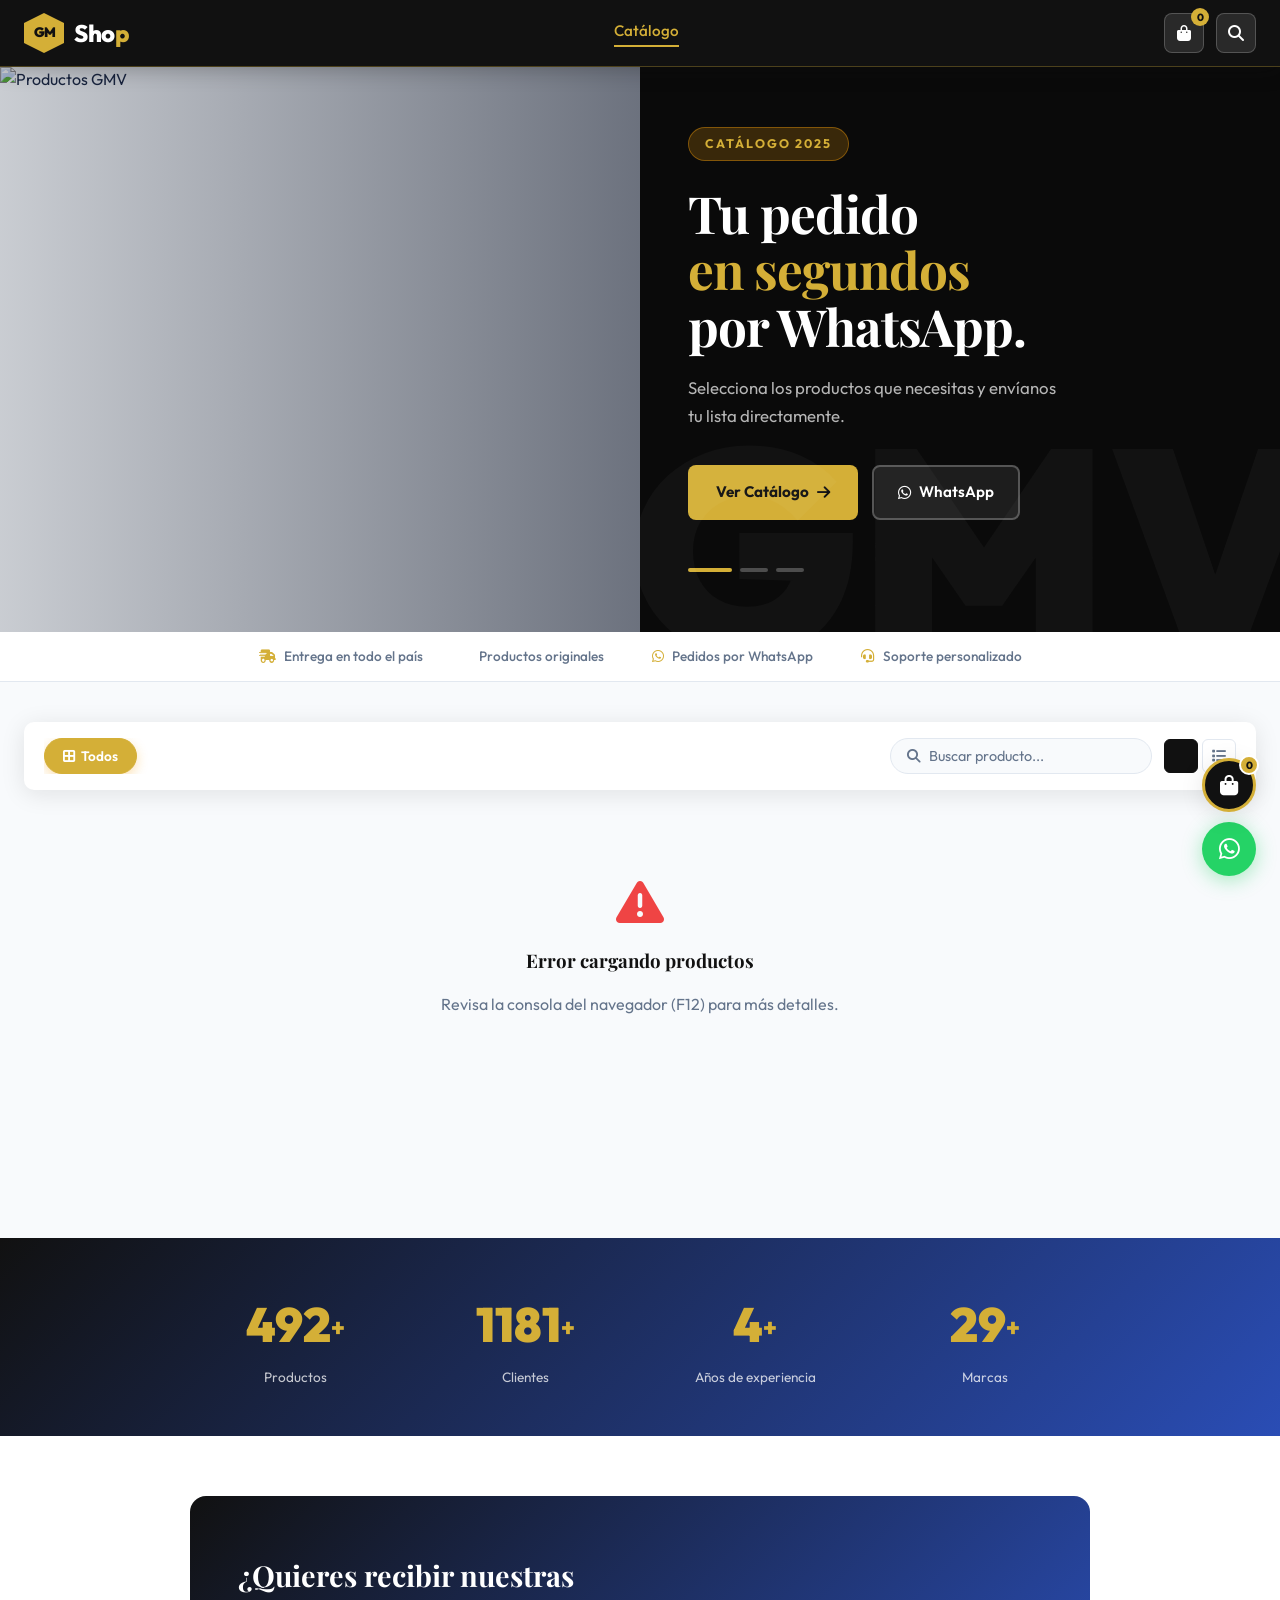
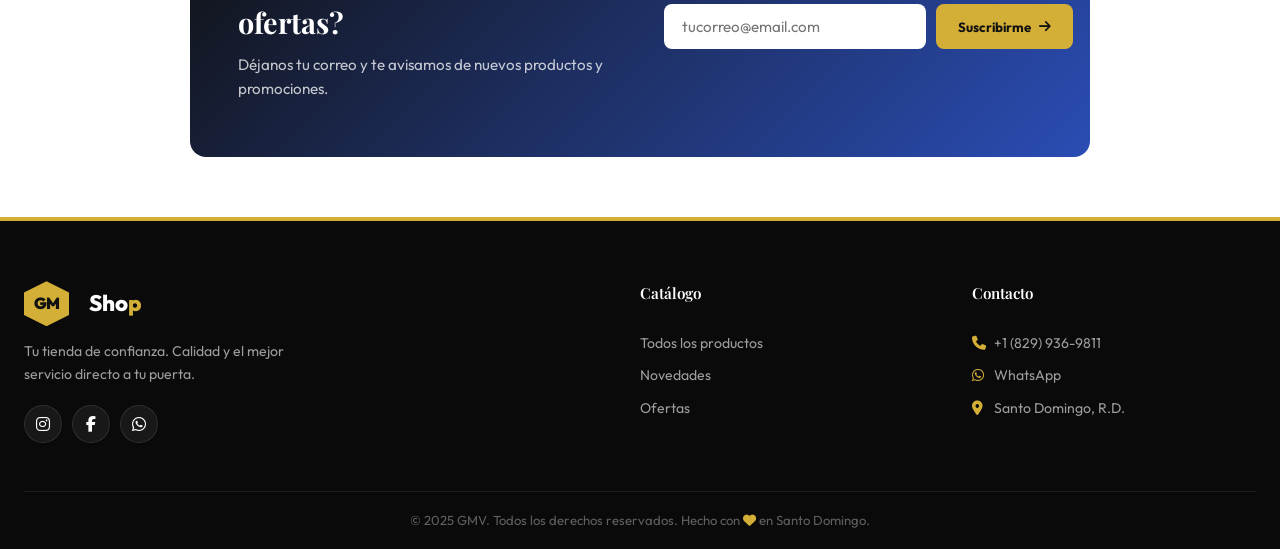
==== index.html @ bc920c6a "Actualizacion de marca en el footer (Shop) y sincronizacion" ====
<!DOCTYPE html>
<html lang="es">

<head>
  <meta charset="UTF-8">
  <meta name="viewport" content="width=device-width, initial-scale=1.0">
  <title>GMV — Catálogo de Productos</title>
  <meta name="description" content="Catálogo GMV. Selecciona tus productos y pide fácil por WhatsApp.">
  <meta name="theme-color" content="#D4AF37">
  <link rel="icon" type="image/png" href="assets/icons/favicon.png">
  <link rel="apple-touch-icon" href="assets/icons/icon-192.png">
  <link rel="manifest" href="site.webmanifest">
  <link rel="preconnect" href="https://fonts.googleapis.com">
  <link rel="preconnect" href="https://fonts.gstatic.com" crossorigin>
  <link
    href="https://fonts.googleapis.com/css2?family=Outfit:wght@300;400;500;600;700&family=Playfair+Display:ital,wght@0,400;0,500;0,600;0,700;1,400;1,500;1,600;1,700&display=swap"
    rel="stylesheet">
  <link rel="stylesheet" href="https://cdnjs.cloudflare.com/ajax/libs/font-awesome/6.5.0/css/all.min.css">
  <link rel="stylesheet" href="assets/css/style.css">
  <link rel="stylesheet" href="assets/css/gmv-theme.css">
  <link rel="stylesheet" href="assets/css/layout.css">
</head>

<body>

  <!-- HEADER -->
  <header class="site-header" id="header">
    <div class="hdr-inner">
      <a href="index.html" class="hdr-logo">
        <div class="hex-icon">GM</div>
        <span class="hdr-brand">Sho<em>p</em></span>
      </a>
      <nav class="hdr-nav" id="nav-menu">
        <a href="#catalogo" class="active">Catálogo</a>
      </nav>
      <div class="hdr-actions">
        <button class="hdr-cart" id="cart-btn" aria-label="Ver carrito">
          <i class="fa-solid fa-bag-shopping"></i>
          <span id="cart-count">0</span>
        </button>
        <button class="hdr-search-btn" aria-label="Buscar">
          <i class="fa-solid fa-magnifying-glass"></i>
        </button>
        <button class="hdr-toggle" id="mobile-toggle" aria-label="Menú">
          <i class="fa-solid fa-bars"></i>
        </button>
      </div>
    </div>
  </header>

  <!-- HERO SPLIT -->
  <section class="hero-split" id="inicio">
    <div class="hero-img-side">
      <img src="https://images.unsplash.com/photo-1598440947619-2c35fc9aa908?w=900&auto=format&fit=crop&q=80"
        alt="Productos GMV" loading="eager">
      <div class="hero-img-overlay"></div>
    </div>
    <div class="hero-text-side">
      <span class="hero-eyebrow">Catálogo 2025</span>
      <h1 class="hero-heading">Tu pedido<br><span>en segundos</span><br>por WhatsApp.</h1>
      <p class="hero-sub">Selecciona los productos que necesitas y envíanos tu lista directamente.</p>
      <div class="hero-btns">
        <a href="#catalogo" class="btn-hero-primary">Ver Catálogo <i class="fa-solid fa-arrow-right"></i></a>
        <a href="https://wa.me/18299369811" class="btn-hero-ghost" target="_blank" rel="noopener">
          <i class="fa-brands fa-whatsapp"></i> WhatsApp
        </a>
      </div>
      <div class="hero-dots">
        <span class="dot active"></span>
        <span class="dot"></span>
        <span class="dot"></span>
      </div>
    </div>
  </section>

  <!-- TOP BAR INFO -->
  <div class="info-strip">
    <span><i class="fa-solid fa-truck-fast"></i> Entrega en todo el país</span>
    <span><i class="fa-solid fa-shield-check"></i> Productos originales</span>
    <span><i class="fa-brands fa-whatsapp"></i> Pedidos por WhatsApp</span>
    <span><i class="fa-solid fa-headset"></i> Soporte personalizado</span>
  </div>

  <!-- CATALOG SECTION -->
  <section class="catalog-section" id="catalogo">
    <div class="catalog-inner">

      <!-- Filter Bar -->
      <div class="filter-bar">
        <div class="filter-left">
          <div class="filter-group" id="categories-container">
            <button class="ftab active" data-filter="all">
              <i class="fa-solid fa-border-all"></i> Todos
            </button>
          </div>
        </div>
        <div class="filter-right">
          <div class="search-pill">
            <i class="fa-solid fa-magnifying-glass"></i>
            <input type="text" id="search-input" placeholder="Buscar producto..." autocomplete="off">
          </div>
          <div class="view-toggles">
            <button class="vtog active" id="view-grid" title="Vista grid" aria-label="Vista cuadrícula">
              <i class="fa-solid fa-grid-2"></i>
            </button>
            <button class="vtog" id="view-list" title="Vista lista" aria-label="Vista lista">
              <i class="fa-solid fa-list"></i>
            </button>
          </div>
        </div>
      </div>

      <!-- Products Grid -->
      <div class="products-grid" id="products-grid">
        <div class="grid-loading">
          <i class="fa-solid fa-spinner fa-spin"></i>
          <span>Cargando productos...</span>
        </div>
      </div>

    </div>
  </section>

  <!-- STATS -->
  <section class="stats-band" id="nosotros">
    <div class="stats-inner">
      <div class="stat-item">
        <span class="counter" data-target="500">0</span><sup>+</sup>
        <p>Productos</p>
      </div>
      <div class="stat-item">
        <span class="counter" data-target="1200">0</span><sup>+</sup>
        <p>Clientes</p>
      </div>
      <div class="stat-item">
        <span class="counter" data-target="5">0</span><sup>+</sup>
        <p>Años de experiencia</p>
      </div>
      <div class="stat-item">
        <span class="counter" data-target="30">0</span><sup>+</sup>
        <p>Marcas</p>
      </div>
    </div>
  </section>

  <!-- NEWSLETTER -->
  <section class="nl-section" id="contacto">
    <div class="nl-inner">
      <div class="nl-text">
        <h2>¿Quieres recibir nuestras ofertas?</h2>
        <p>Déjanos tu correo y te avisamos de nuevos productos y promociones.</p>
      </div>
      <form class="nl-form">
        <input type="email" placeholder="tucorreo@email.com" required>
        <button type="submit">Suscribirme <i class="fa-solid fa-arrow-right"></i></button>
      </form>
    </div>
  </section>

  <!-- FOOTER -->
  <footer class="site-footer">
    <div class="ftr-inner">
      <div class="ftr-brand">
        <div class="ftr-logo">
          <div class="hex-icon" style="width: 45px; height: 45px; font-size: 1rem;">GM</div>
          <span style="margin-left: 10px;">Sho<em>p</em></span>
        </div>
        <p>Tu tienda de confianza. Calidad y el mejor servicio directo a tu puerta.</p>
        <div class="ftr-social">
          <a href="#" aria-label="Instagram"><i class="fa-brands fa-instagram"></i></a>
          <a href="#" aria-label="Facebook"><i class="fa-brands fa-facebook-f"></i></a>
          <a href="https://wa.me/18299369811" aria-label="WhatsApp"><i class="fa-brands fa-whatsapp"></i></a>
        </div>
      </div>
      <div class="ftr-links">
        <h4>Catálogo</h4>
        <a href="#catalogo">Todos los productos</a>
        <a href="#catalogo">Novedades</a>
        <a href="#catalogo">Ofertas</a>
      </div>
      <div class="ftr-links">
        <h4>Contacto</h4>
        <a href="tel:+18299369811"><i class="fa-solid fa-phone"></i> +1 (829) 936-9811</a>
        <a href="https://wa.me/18299369811"><i class="fa-brands fa-whatsapp"></i> WhatsApp</a>
        <a href="#"><i class="fa-solid fa-location-dot"></i> Santo Domingo, R.D.</a>
      </div>
    </div>
    <div class="ftr-bottom">
      © 2025 GMV. Todos los derechos reservados. Hecho con <i class="fa-solid fa-heart"></i> en Santo Domingo.
    </div>
  </footer>

  <!-- FLOATING BTNS -->
  <a href="https://wa.me/18299369811" class="fab-wa" target="_blank" rel="noopener" aria-label="WhatsApp">
    <i class="fa-brands fa-whatsapp"></i>
  </a>
  <button class="fab-cart" id="cart-float" aria-label="Ver carrito">
    <i class="fa-solid fa-bag-shopping"></i>
    <span class="cart-badge">0</span>
  </button>

  <!-- CART MODAL -->
  <div class="overlay-modal" id="cart-modal" role="dialog" aria-modal="true">
    <div class="modal-box">
      <div class="modal-header">
        <h3><i class="fa-solid fa-bag-shopping"></i> Mi Pedido</h3>
        <button id="close-cart" aria-label="Cerrar">&times;</button>
      </div>
      <div class="modal-body" id="cart-items"></div>
      <div class="modal-footer">
        <div class="total-row">
          <span>Total</span>
          <strong id="cart-total">RD$ 0.00</strong>
        </div>
        <button class="btn-checkout" id="checkout-whatsapp">
          <i class="fa-brands fa-whatsapp"></i> Enviar por WhatsApp
        </button>
      </div>
    </div>
  </div>

  <!-- PRODUCT MODAL -->
  <div class="overlay-modal" id="product-modal" role="dialog" aria-modal="true">
    <div class="modal-box modal-product">
      <button id="close-product-modal" class="modal-close-x" aria-label="Cerrar">
        <i class="fa-solid fa-xmark"></i>
      </button>
      <div class="pmodal-img">
        <img id="modal-product-image" src="" alt="">
      </div>
      <div class="pmodal-info">
        <span class="pmodal-brand" id="modal-product-brand"></span>
        <h2 id="modal-product-title"></h2>
        <div class="pmodal-price" id="modal-product-price"></div>
        <p class="pmodal-desc" id="modal-product-description"></p>
        <button class="btn-add-full" id="modal-add-to-cart">
          <i class="fa-solid fa-cart-plus"></i> Añadir al pedido
        </button>
        <button class="btn-share-full" id="modal-share">
          <i class="fa-solid fa-share-nodes"></i> Compartir
        </button>
      </div>
    </div>
  </div>

  <!-- SUCCESS MODAL -->
  <div class="overlay-modal" id="success-modal" role="dialog" aria-modal="true">
    <div class="modal-box modal-success">
      <div class="success-ico"><i class="fa-solid fa-circle-check"></i></div>
      <h3>¡Pedido enviado!</h3>
      <p>Tu selección fue enviada por WhatsApp. Pronto te contactaremos.</p>
      <button class="btn-checkout" id="close-success-modal">Seguir comprando</button>
    </div>
  </div>

  <script src="assets/js/script.js"></script>
  <script>
    // Vista lista/grid toggle
    document.getElementById('view-grid')?.addEventListener('click', function () {
      document.getElementById('products-grid').classList.remove('list-view');
      document.querySelectorAll('.vtog').forEach(b => b.classList.remove('active'));
      this.classList.add('active');
    });
    document.getElementById('view-list')?.addEventListener('click', function () {
      document.getElementById('products-grid').classList.add('list-view');
      document.querySelectorAll('.vtog').forEach(b => b.classList.remove('active'));
      this.classList.add('active');
    });
  </script>
</body>

</html>
---- assets/css/style.css ----
:root {
    --primary: #D4B86A; /* Softer, elegant gold */
    --primary-dark: #B89B4A;
    --secondary: #1E232B; /* Deep slate/charcoal instead of harsh black */
    --accent: #E2F1F8; /* Soft subtle blue */
    --bg-color: #F8FAFC; /* Very light slate background */
    --text-main: #1F2937; /* Gray 800 */
    --text-muted: #6B7280; /* Gray 500 */
    --white: #ffffff;
    --gray-light: #F1F5F9; /* Slate 100 */
    --border-color: #E2E8F0; /* Slate 200 */
    --shadow-sm: 0 4px 6px -1px rgba(0, 0, 0, 0.05);
    --shadow-md: 0 10px 15px -3px rgba(0, 0, 0, 0.08);
    --transition: all 0.4s cubic-bezier(0.165, 0.84, 0.44, 1);
    
    --font-heading: 'Playfair Display', serif;
    --font-body: 'Outfit', sans-serif;

    /* Animation Tokens */
    --ease-out-expo: cubic-bezier(0.19, 1, 0.22, 1);
    --reveal-delay: 0.1s;
}

* {
    margin: 0;
    padding: 0;
    box-sizing: border-box;
}

body {
    font-family: var(--font-body);
    background-color: var(--bg-color);
    color: var(--text-main);
    line-height: 1.6;
    overflow-x: hidden;
}

h1, h2, h3, h4, h5, h6 {
    font-family: var(--font-heading);
    color: var(--secondary);
    margin-bottom: 1rem;
}

a {
    text-decoration: none;
    color: inherit;
    transition: var(--transition);
}

ul {
    list-style: none;
}

.container {
    width: 90%;
    max-width: 1200px;
    margin: 0 auto;
}

.text-center { text-align: center; }
.mt-4 { margin-top: 1.5rem; }

/* Buttons */
.btn {
    display: inline-block;
    padding: 12px 28px;
    font-size: 1rem;
    font-weight: 500;
    border-radius: 12px; /* Mejor borde */
    cursor: pointer;
    transition: 0.3s cubic-bezier(0.165, 0.84, 0.44, 1);
    border: 2px solid transparent;
}

.btn:active {
    transform: scale(0.95) !important;
}

.btn-primary {
    background-color: var(--primary);
    color: var(--white);
}

.btn-primary:hover {
    background-color: var(--primary-dark);
    transform: translateY(-2px);
    box-shadow: var(--shadow-md);
}

.btn-secondary {
    background-color: transparent;
    border-color: var(--white);
    color: var(--white);
}

.btn-secondary:hover {
    background-color: var(--white);
    color: var(--secondary);
    transform: translateY(-2px);
}

.btn-accent {
    background-color: var(--secondary);
    color: var(--white);
}
.btn-accent:hover {
    background-color: #000;
}

.btn-outline {
    background-color: rgba(255, 255, 255, 0.05);
    border: 1px solid rgba(255, 255, 255, 0.4);
    color: var(--white);
}

.btn-outline:hover {
    border-color: var(--primary);
    background: var(--primary);
    color: var(--secondary);
    transform: scale(1.05);
    box-shadow: 0 4px 15px rgba(212, 175, 55, 0.4);
}




.btn-whatsapp {
    background-color: #25d366;
    color: white;
}
.btn-whatsapp:hover {
    background-color: #1ebc5a;
    transform: translateY(-2px);
    box-shadow: var(--shadow-md);
}

.btn-group {
    display: flex;
    gap: 15px;
    justify-content: center;
    flex-wrap: wrap;
    margin-top: 30px;
}

/* Top Bar */
.top-bar {
    background-color: #0d1b3e; /* Deep Blue from image */
    color: #ffffff;
    font-size: 0.85rem;
    padding: 10px 0;
}


.top-bar-content {
    display: flex;
    justify-content: space-between;
    align-items: center;
}

.delivery-info {
    font-weight: 500;
}

.contact-info {
    display: flex;
    align-items: center;
}

.contact-info a {
    display: flex;
    align-items: center;
    gap: 8px;
    padding: 0 15px;
    border-left: 1px solid rgba(255,255,255,0.2);
    color: #00d4ff; /* Cyan color from image */
    font-weight: 500;
}


.contact-info a:first-child {
    border-left: none;
}

.contact-info a i {
    color: var(--primary);
}

.contact-info a:hover {
    color: var(--white);
}

.social-links {
    display: flex;
    border-left: 1px solid rgba(255,255,255,0.2);
    padding-left: 15px;
    margin-left: 15px;
    gap: 15px;
}

.social-links a {
    display: flex;
    align-items: center;
    justify-content: center;
    width: 32px;
    height: 32px;
    border-radius: 50%;
    background: rgba(255,255,255,0.05);
    font-size: 1rem;
    transition: var(--transition);
}

.social-links a:hover {
    color: var(--primary);
    background: rgba(212, 175, 55, 0.1);
    transform: translateY(-2px);
}


.header {
    background-color: rgba(15, 23, 42, 0.95); /* Tono más oscuro y elegante similar a Onex */
    backdrop-filter: blur(15px);
    border-bottom: 1px solid rgba(255,255,255,0.05);
    position: sticky;
    top: 0;
    z-index: 1000;
    padding: 20px 0; /* Mayor espaciado */
    box-shadow: 0 10px 30px rgba(0,0,0,0.3);
    transition: all 0.3s ease;
}


.header-container {
    display: flex;
    justify-content: space-between;
    align-items: center;
}

.logo {
    display: flex;
    flex-direction: column;
    align-items: flex-start;
    line-height: 1;
}

.logo-top {
    font-family: var(--font-body);
    font-size: 1.8rem;
    font-weight: 800;
    letter-spacing: -0.5px;
    color: var(--secondary);
}

.logo-top span {
    color: var(--primary);
}

.logo-bottom {
    font-family: var(--font-body);
    font-size: 0.9rem;
    font-weight: 400;
    letter-spacing: 2px;
    color: var(--text-muted);
    text-transform: uppercase;
}


.nav-menu {
    display: flex;
    gap: 35px; /* Más aire entre items */
}

.nav-menu a {
    font-weight: 600; /* Mejor contraste */
    font-size: 1rem;
    position: relative;
    color: rgba(255, 255, 255, 0.9);
    transition: var(--transition);
    padding-bottom: 5px;
}

.nav-menu a:hover, .nav-menu a.active {
    color: var(--primary);
    text-shadow: 0 0 15px rgba(212, 175, 55, 0.4);
}


.nav-menu a::after {
    content: '';
    position: absolute;
    width: 0;
    height: 2px;
    bottom: -5px;
    left: 0;
    background-color: var(--primary);
    transition: var(--transition);
}

.nav-menu a:hover::after, .nav-menu a.active::after {
    width: 100%;
}

.header-actions {
    display: flex;
    align-items: center;
    gap: 15px;
}

.mobile-toggle {
    display: none;
    background: none;
    border: none;
    font-size: 1.5rem;
    cursor: pointer;
    color: var(--secondary);
}


/* Hero Section */
.hero-main {
    min-height: 100vh;
    display: flex;
    align-items: center;
    position: relative;
    background: url('https://images.unsplash.com/photo-1560066984-138dadb4c035?q=80&w=1600') center/cover no-repeat;
    color: var(--white);
    padding-top: 80px;
}

.hero-overlay {
    position: absolute;
    top: 0;
    left: 0;
    width: 100%;
    height: 100%;
    background: linear-gradient(to right, rgba(10, 15, 20, 0.9) 30%, rgba(10, 15, 20, 0.4) 100%);
    z-index: 1;
}

.hero-content {
    position: relative;
    z-index: 2;
    max-width: 800px;
}

.hero-title {
    font-size: clamp(3rem, 8vw, 5rem);
    line-height: 1.1;
    margin-bottom: 25px;
    font-family: var(--font-heading);
}

.hero-title span {
    color: var(--primary);
    display: block;
    font-style: italic;
}

.hero-description {
    font-size: 1.25rem;
    margin-bottom: 40px;
    opacity: 0.9;
    max-width: 600px;
    line-height: 1.6;
}

.hero-buttons {
    display: flex;
    gap: 20px;
}

.btn-outline-white {
    background: transparent;
    border: 2px solid var(--white);
    color: var(--white);
    padding: 14px 30px;
    border-radius: 50px;
    font-weight: 600;
    transition: var(--transition-md);
}

.btn-outline-white:hover {
    background: var(--white);
    color: var(--secondary);
}

@media (max-width: 768px) {
    .hero-main {
        text-align: center;
        min-height: 80vh;
    }
    .hero-overlay {
        background: rgba(10, 15, 20, 0.7);
    }
    .hero-content {
        margin: 0 auto;
    }
    .hero-buttons {
        justify-content: center;
    }
}

/* Value Props */
.value-props {
    padding: 80px 0;
    background-color: var(--white);
}

.section-header {
    margin-bottom: 50px;
}

.section-header h2 {
    font-size: 2.5rem;
}

.section-header p {
    color: var(--text-muted);
    font-size: 1.1rem;
    max-width: 600px;
    margin: 0 auto;
}

.header-action-center {
    margin-top: 25px;
}

.features-grid {
    display: grid;
    grid-template-columns: repeat(auto-fit, minmax(220px, 1fr));
    gap: 30px;
    margin-top: 30px;
}

.feature-card {
    text-align: center;
    padding: 30px 20px;
    background: var(--bg-color);
    border-radius: 8px;
    transition: var(--transition);
    border: 1px solid var(--border-color);
}

.feature-card:hover {
    transform: translateY(-10px);
    box-shadow: var(--shadow-md);
    background: var(--white);
    border-color: var(--primary);
}

.feature-icon {
    font-size: 2.5rem;
    color: var(--primary);
    margin-bottom: 20px;
}

.feature-card h3 {
    font-size: 1.2rem;
    margin-bottom: 10px;
    font-family: var(--font-body);
}

.feature-card p {
    color: var(--text-muted);
    font-size: 0.95rem;
}


/* Categories */
.categories {
    padding: 80px 0;
    background-color: var(--gray-light);
}

.categories-grid {
    display: grid;
    grid-template-columns: repeat(auto-fit, minmax(280px, 1fr));
    gap: 30px;
}

.category-card {
    background: var(--white);
    padding: 40px 30px;
    border-radius: 8px;
    box-shadow: var(--shadow-sm);
    transition: var(--transition);
    cursor: pointer;
    position: relative;
    overflow: hidden;
    z-index: 1;
}

.category-card::before {
    content: '';
    position: absolute;
    top: 0; left: 0; width: 100%; height: 0;
    background: var(--primary);
    z-index: -1;
    transition: var(--transition);
}

.category-card:hover::before {
    height: 100%;
}

.category-card:hover {
    transform: translateY(-5px);
    color: var(--white);
}

.category-card:hover h3, .category-card:hover p, .category-card:hover i {
    color: var(--white);
}

.category-card i {
    font-size: 2.5rem;
    color: var(--secondary);
    margin-bottom: 20px;
    transition: var(--transition);
}

.category-card h3 {
    font-size: 1.3rem;
    font-family: var(--font-body);
}

.category-card p {
    color: var(--text-muted);
    font-size: 0.95rem;
}

/* Featured */
.featured {
    padding: 100px 0;
}

.featured-container {
    display: grid;
    grid-template-columns: 1fr 1fr;
    gap: 60px;
    align-items: center;
}

.featured-image {
    position: relative;
    border-radius: 8px;
    overflow: hidden;
    box-shadow: var(--shadow-md);
    background: url('https://images.unsplash.com/photo-1522337360788-8b13dee7a37e?q=80&w=1000&auto=format&fit=crop') center/cover;
    height: 500px;
}

.image-placeholder {
    position: absolute;
    bottom: 30px;
    left: 30px;
    background: rgba(255,255,255,0.9);
    padding: 10px 20px;
    border-radius: 4px;
    font-weight: 600;
    color: var(--secondary);
}

.featured-content h2 {
    font-size: 2.5rem;
    margin-bottom: 25px;
}

.featured-list {
    margin-bottom: 30px;
}

.featured-list li {
    margin-bottom: 15px;
    font-size: 1.1rem;
    display: flex;
    align-items: center;
    gap: 15px;
}

.featured-list i {
    color: var(--primary);
}


/* CTA Support */
.cta-support {
    padding: 80px 0;
    background-color: var(--primary);
    color: var(--white);
}

.cta-support h2 {
    color: var(--white);
    font-size: 2.2rem;
}

.cta-support p {
    font-size: 1.1rem;
    max-width: 700px;/* NEWS CAROUSEL */
.news-carousel-container {
    position: relative;
    overflow: hidden;
    padding: 20px 5px;
}

.news-carousel-track {
    display: flex;
    gap: 30px;
    transition: transform 0.5s ease-out;
    padding: 10px 0;
}

.news-carousel-track .news-card {
    min-width: calc(33.333% - 20px);
    flex-shrink: 0;
}

@media (max-width: 992px) {
    .news-carousel-track .news-card {
        min-width: calc(50% - 15px);
    }
}

@media (max-width: 600px) {
    .news-carousel-track .news-card {
        min-width: 100%;
    }
}

.carousel-control {
    position: absolute;
    top: 50%;
    transform: translateY(-50%);
    width: 50px;
    height: 50px;
    background: white;
    border-radius: 50%;
    display: flex;
    align-items: center;
    justify-content: center;
    box-shadow: var(--shadow-md);
    cursor: pointer;
    z-index: 10;
    transition: all 0.3s ease;
    border: 1px solid rgba(0,0,0,0.05);
}

.carousel-control:hover {
    background: var(--primary);
    color: white;
    box-shadow: var(--shadow-lg);
}

.carousel-control.prev { left: -25px; }
.carousel-control.next { right: -25px; }

@media (max-width: 1200px) {
    .carousel-control.prev { left: 0; }
    .carousel-control.next { right: 0; }
}

.news-more {
    display: flex;
    align-items: center;
    gap: 8px;
    color: var(--primary);
    font-weight: 600;
    margin-top: 15px;
    background: none;
    border: none;
    cursor: pointer;
    transition: gap 0.3s;
}

.news-more:hover {
    gap: 12px;
}
    margin: 0 auto;
    opacity: 0.9;
}

.cta-support .btn-primary {
    background-color: var(--white);
    color: var(--primary);
}
.cta-support .btn-primary:hover {
    background-color: var(--secondary);
    color: var(--white);
}

/* Testimonials */
.testimonials {
    padding: 100px 0;
    background-color: var(--white);
}

.testimonials-grid {
    display: grid;
    grid-template-columns: repeat(auto-fit, minmax(300px, 1fr));
    gap: 30px;
}

.testimonial-card {
    padding: 40px 30px;
    background: var(--bg-color);
    border-radius: 8px;
    border: 1px solid var(--border-color);
}

.stars {
    color: var(--accent);
    margin-bottom: 20px;
}

.testimonial-card p {
    font-size: 1.1rem;
    font-style: italic;
    color: var(--text-muted);
    margin-bottom: 20px;
}

.testimonial-card h4 {
    font-size: 0.95rem;
    color: var(--secondary);
    font-family: var(--font-body);
}

/* Footer */
.footer {
    background-color: var(--secondary);
    color: rgba(255,255,255,0.7);
    padding: 80px 0 20px;
}

.footer-grid {
    display: grid;
    grid-template-columns: 2fr 1fr 1fr 1fr;
    gap: 50px;
    margin-bottom: 50px;
}

.footer-logo {
    display: flex;
    flex-direction: column;
    align-items: flex-start;
    line-height: 1;
    margin-bottom: 20px;
}

.footer-logo .logo-top {
    color: var(--white);
    font-family: var(--font-body);
    font-size: 1.6rem;
    font-weight: 700;
    letter-spacing: -0.5px;
    text-transform: lowercase;
}

.footer-logo .logo-top span {
    color: var(--primary);
}

.footer-logo .logo-bottom {
    color: var(--white);
    font-family: var(--font-body);
    font-size: 0.85rem;
    font-weight: 400;
    letter-spacing: 1px;
    text-transform: lowercase;
}

.footer-social {
    display: flex;
    gap: 15px;
    margin-top: 25px;
}

.footer-social a {
    display: flex;
    align-items: center;
    justify-content: center;
    width: 45px;
    height: 45px;
    border-radius: 50%;
    background: rgba(255, 255, 255, 0.05);
    border: 1px solid rgba(255, 255, 255, 0.1);
    color: var(--white);
    font-size: 1.2rem;
    transition: var(--transition);
}

.footer-social a:hover {
    background: var(--primary);
    color: var(--secondary);
    border-color: var(--primary);
    transform: translateY(-5px);
    box-shadow: 0 10px 20px rgba(212, 175, 55, 0.3);
}

.brand-col p {
    margin-bottom: 20px;
    font-size: 0.95rem;
    max-width: 300px;
}

.footer-contact-info p {
    margin-bottom: 10px;
}

.footer-contact-info a:hover {
    color: var(--primary);
}

.footer-col h3 {
    color: var(--white);
    font-family: var(--font-body);
    font-size: 1.2rem;
    margin-bottom: 25px;
}

.footer-col ul li {
    margin-bottom: 12px;
}

.footer-col ul a:hover {
    color: var(--primary);
    padding-left: 5px;
}

.footer-bottom {
    border-top: 1px solid rgba(255,255,255,0.1);
    padding-top: 20px;
    text-align: center;
    font-size: 0.9rem;
}

/* Stats Section */
.stats-section {
    background-color: var(--secondary);
    color: var(--primary);
    padding: 40px 0;
    text-align: center;
    border-bottom: 1px solid rgba(255,255,255,0.1);
}
.stats-container {
    display: flex;
    justify-content: space-around;
    flex-wrap: wrap;
    gap: 30px;
}
.stat-box h3 {
    font-size: 3.5rem;
    font-family: var(--font-heading);
    margin-bottom: 5px;
    color: var(--primary);
}
.stat-box p {
    color: var(--white);
    font-size: 1.1rem;
    font-weight: 300;
    letter-spacing: 1px;
}

/* WhatsApp Float */
.whatsapp-float {
    position: fixed;
    width: 60px;
    height: 60px;
    bottom: 40px;
    right: 40px;
    background-color: #25d366;
    color: #fff;
    border-radius: 50%;
    text-align: center;
    font-size: 35px;
    box-shadow: 2px 2px 5px rgba(0,0,0,0.3);
    z-index: 1000;
    display: flex;
    align-items: center;
    justify-content: center;
    transition: var(--transition);
}
.whatsapp-float:hover {
    background-color: #128c7e;
    transform: scale(1.1);
    color: #fff;
}

/* Cookie Banner */
.cookie-banner {
    position: fixed;
    bottom: 0;
    left: 0;
    width: 100%;
    background-color: var(--white);
    color: var(--secondary);
    padding: 15px 30px;
    display: flex;
    justify-content: space-between;
    align-items: center;
    z-index: 1001;
    box-shadow: 0 -5px 15px rgba(0,0,0,0.1);
    transform: translateY(100%);
    transition: transform 0.6s cubic-bezier(0.25, 0.8, 0.25, 1);
    border-top: 2px solid var(--primary);
}
.cookie-banner.show {
    transform: translateY(0);
}
.cookie-banner p { margin: 0; font-size: 0.95rem; }

/* Shop Hero Section */
.shop-hero {
    background: linear-gradient(rgba(10, 15, 20, 0.7), rgba(10, 15, 20, 0.7)), url('https://images.unsplash.com/photo-1522337354546-9767784033ec?q=80&w=1600') center/cover no-repeat;
}

.search-bar {
    max-width: 550px;
    margin: 40px auto 0;
    display: flex;
    align-items: center;
    background: rgba(20, 25, 30, 0.6); /* Fondo semi-oscuro elegante */
    backdrop-filter: blur(15px);
    border: 1px solid rgba(255, 255, 255, 0.15);
    border-radius: 100px;
    padding: 0 25px;
    transition: all 0.4s cubic-bezier(0.165, 0.84, 0.44, 1);
    box-shadow: 0 10px 30px rgba(0, 0, 0, 0.2);
    position: relative;
    overflow: hidden;
}

.search-bar::before {
    content: '';
    position: absolute;
    top: 0; left: 0; right: 0; bottom: 0;
    border-radius: 100px;
    padding: 1px;
    background: linear-gradient(135deg, rgba(212, 175, 55, 0.4), transparent 50%, rgba(212, 175, 55, 0.1));
    -webkit-mask: linear-gradient(#fff 0 0) content-box, linear-gradient(#fff 0 0);
    -webkit-mask-composite: xor;
    mask-composite: exclude;
    pointer-events: none;
}

.search-bar:focus-within {
    background: rgba(25, 30, 35, 0.8);
    border-color: rgba(212, 175, 55, 0.5);
    box-shadow: 0 15px 40px rgba(0, 0, 0, 0.4), 0 0 20px rgba(212, 175, 55, 0.2);
    transform: translateY(-2px);
}

.search-bar i {
    color: var(--primary);
    font-size: 1.1rem;
    margin-right: 15px;
    transition: var(--transition);
}

.search-bar input {
    flex: 1;
    padding: 16px 0;
    background: transparent;
    border: none;
    outline: none;
    font-size: 1.1rem;
    color: var(--white);
    font-family: var(--font-body);
}

.search-bar input::placeholder {
    color: rgba(255, 255, 255, 0.5);
    font-weight: 300;
}

.search-bar:focus-within i {
    transform: scale(1.1);
    filter: drop-shadow(0 0 5px var(--primary));
}

/* Shop Nav Tabs */
.shop-nav-section {
    background-color: var(--white);
    border-bottom: 1px solid var(--border-color);
    padding: 20px 0;
    position: sticky;
    top: 70px;
    z-index: 99;
}
.shop-nav {
    display: flex;
    justify-content: center;
    gap: 15px;
    flex-wrap: wrap;
}
.shop-tab {
    background: transparent;
    border: 1px solid var(--border-color);
    padding: 8px 20px;
    border-radius: 20px;
    font-family: var(--font-body);
    font-size: 0.95rem;
    cursor: pointer;
    transition: var(--transition);
    color: var(--text-muted);
}
.shop-tab.active, .shop-tab:hover {
    background: var(--primary);
    color: var(--white);
    border-color: var(--primary);
}
.shop-tab i {
    margin-right: 5px;
}

/* Shop Grid */
.shop-main {
    padding: 60px 0;
    min-height: 50vh;
}
.products-grid {
    display: grid;
    grid-template-columns: repeat(auto-fill, minmax(250px, 1fr));
    gap: 30px;
}
.product-card {
    background: var(--white);
    border-radius: 12px;
    overflow: hidden;
    box-shadow: var(--shadow-sm);
    transition: var(--transition);
    border: 1px solid var(--border-color);
    display: flex;
    flex-direction: column;
}

.product-card:hover {
    transform: translateY(-8px);
    box-shadow: var(--shadow-md);
    border-color: var(--primary);
}

.product-img {
    height: 250px;
    overflow: hidden;
    background-color: #f9f9f9;
    position: relative;
}

.oferta-badge {
    position: absolute;
    top: 15px;
    right: 15px;
    background: var(--accent);
    color: white;
    padding: 5px 12px;
    border-radius: 20px;
    font-size: 0.8rem;
    font-weight: 700;
    box-shadow: 0 4px 10px rgba(0,0,0,0.2);
    z-index: 10;
}

.product-card-overlay {
    position: absolute;
    top: 0;
    left: 0;
    width: 100%;
    height: 100%;
    background: rgba(0,0,0,0.3);
    display: flex;
    justify-content: center;
    align-items: center;
    opacity: 0;
    transition: var(--transition);
    cursor: pointer;
    z-index: 5;
}

.product-card-overlay span {
    background: var(--white);
    color: var(--secondary);
    padding: 10px 22px;
    border-radius: 25px;
    font-size: 0.9rem;
    font-weight: 700;
    transform: translateY(20px);
    transition: var(--transition);
    box-shadow: 0 10px 20px rgba(0,0,0,0.1);
}

.product-card:hover .product-card-overlay {
    opacity: 1;
}

.product-card:hover .product-card-overlay span {
    transform: translateY(0);
}


.product-img img {
    width: 100%;
    height: 100%;
    object-fit: cover;
    transition: var(--transition);
}

.product-card:hover .product-img img {
    transform: scale(1.1);
}

.product-info {
    padding: 20px;
    flex-grow: 1;
    display: flex;
    flex-direction: column;
}

.product-brand {
    font-size: 0.75rem;
    color: var(--primary);
    text-transform: uppercase;
    letter-spacing: 1px;
    font-weight: 700;
    margin-bottom: 5px;
}

.product-info h4 {
    font-size: 1.15rem;
    margin-bottom: 10px;
    font-family: var(--font-body);
    font-weight: 600;
    line-height: 1.3;
}

.product-price {
    font-size: 1.25rem;
    font-weight: 700;
    color: var(--secondary);
    margin-top: auto;
    margin-bottom: 15px;
}

.btn-block {
    width: 100%;
    text-align: center;
}

.product-card-actions {
    display: flex;
    gap: 10px;
    margin-top: 15px;
    width: 100%;
    padding: 0 15px 15px; /* Espaciado interno para que no pegue a los bordes */
}

.product-card-actions .add-to-cart-btn {
    flex: 1; /* El botón de añadir toma el espacio restante */
}

.share-btn {
    flex-shrink: 0;
    background: transparent;
    border: 1px solid var(--border-color);
    color: var(--text-muted);
    width: 45px;
    height: 45px;
    border-radius: 8px;
    display: flex;
    align-items: center;
    justify-content: center;
    cursor: pointer;
    transition: var(--transition);
}

.btn-outline-sm {
    padding: 0;
    font-size: 1.1rem;
    line-height: 1;
}

.share-btn:hover {
    background: var(--primary);
    color: white;
    border-color: var(--primary);
    transform: scale(1.05);
}

/* Toast Notifications */
.toast-container {
    position: fixed;
    bottom: 30px;
    left: 50%;
    transform: translateX(-50%);
    z-index: 10000;
}

.toast {
    background: var(--secondary);
    color: white;
    padding: 12px 25px;
    border-radius: 50px;
    box-shadow: 0 10px 30px rgba(0,0,0,0.2);
    display: flex;
    align-items: center;
    gap: 10px;
    animation: toastIn 0.3s ease forwards, toastOut 0.3s ease 2.7s forwards;
    margin-bottom: 10px;
}

@keyframes toastIn {
    from { opacity: 0; transform: translateY(20px); }
    to { opacity: 1; transform: translateY(0); }
}

@keyframes toastOut {
    from { opacity: 1; transform: translateY(0); }
    to { opacity: 0; transform: translateY(-20px); }
}

.live-views-badge {
    display: inline-flex;
    align-items: center;
    gap: 8px;
    background: rgba(9, 132, 227, 0.1);
    color: #0984e3;
    padding: 6px 15px;
    border-radius: 20px;
    font-size: 0.85rem;
    font-weight: 600;
    margin-bottom: 20px;
    animation: fadeIn 0.5s ease;
}

.live-views-badge i {
    animation: pulse 2s infinite;
}

@keyframes pulse {
    0% { transform: scale(1); opacity: 1; }
    50% { transform: scale(1.2); opacity: 0.7; }
    100% { transform: scale(1); opacity: 1; }
}

/* Cart Modal Specific Styles */
.cart-modal {
    display: none;
    position: fixed;
    top: 0;
    left: 0;
    width: 100%;
    height: 100%;
    background: rgba(0,0,0,0.6);
    backdrop-filter: blur(4px);
    z-index: 9999;
    justify-content: center;
    align-items: center;
    padding: 20px;
}

.cart-content {
    background: #fff;
    width: 100%;
    max-width: 500px;
    border-radius: 16px;
    padding: 40px;
    position: relative;
    max-height: 85vh;
    display: flex;
    flex-direction: column;
    box-shadow: 0 25px 50px -12px rgba(0, 0, 0, 0.25);
}

#close-cart {
    position: absolute;
    top: 20px;
    right: 20px;
    background: #f4f4f4;
    border: none;
    width: 40px;
    height: 40px;
    border-radius: 50%;
    display: flex;
    align-items: center;
    justify-content: center;
    font-size: 1.2rem;
    cursor: pointer;
    transition: var(--transition);
}

#close-cart:hover {
    background: var(--primary);
    color: white;
}

.cart-items-list {
    flex-grow: 1;
    overflow-y: auto;
    margin: 20px 0;
    padding-right: 10px;
}

.cart-item {
    display: flex;
    justify-content: space-between;
    align-items: center;
    padding: 15px 0;
    border-bottom: 1px solid #f0f0f0;
}

.cart-item-info h4 {
    margin-bottom: 2px;
    font-size: 1rem;
    font-family: var(--font-body);
}

.cart-item-info p {
    font-size: 0.85rem;
    color: var(--text-muted);
}

.remove-item-btn {
    background: rgba(255, 0, 0, 0.05);
    color: #ff4d4d;
    border: none;
    width: 35px;
    height: 35px;
    border-radius: 8px;
    cursor: pointer;
    transition: var(--transition);
}

.remove-item-btn:hover {
    background: #ff4d4d;
    color: white;
}

.cart-footer {
    border-top: 2px solid #f9f9f9;
    padding-top: 20px;
}

.cart-total-row {
    display: flex;
    justify-content: space-between;
    font-size: 1.3rem;
    font-weight: 700;
    margin-bottom: 20px;
}

/* Responsive fixes */
@media (max-width: 768px) {
    .header-container { padding: 0 15px; }
    .nav-menu {
        position: fixed;
        left: -100%;
        top: 70px;
        flex-direction: column;
        background: #fff;
        width: 100%;
        text-align: center;
        transition: 0.3s;
        box-shadow: 0 10px 27px rgba(0, 0, 0, 0.05);
        padding: 40px 0;
        z-index: 999;
    }
    .nav-menu.active { left: 0; }
    .mobile-toggle { display: block; }
    .hero-title { font-size: 2.5rem; }
    .footer-grid { grid-template-columns: 1fr; gap: 30px; }
    .cart-content { padding: 30px 20px; }
}

/* Responsive */
@media (max-width: 992px) {
    .hero-title { font-size: 3rem; }
    .featured-container { grid-template-columns: 1fr; }
    .featured-image { height: 400px; }
    .footer-grid { grid-template-columns: 1fr 1fr; }
}

@media (max-width: 768px) {
    .top-bar { display: none; }
    .mobile-toggle { display: block; }
    
    .navbar {
        position: absolute;
        top: 100%;
        left: 0;
        width: 100%;
        background: var(--white);
        box-shadow: var(--shadow-md);
        display: none;
        padding: 20px 0;
    }

    .navbar.active { display: block; }
    
    .nav-menu {
        flex-direction: column;
        align-items: center;
        gap: 20px;
    }
    
    .hero-title { font-size: 2.5rem; }
    .hero { padding: 80px 0; min-height: 60vh; }
    .hero-buttons { flex-direction: column; }
    
    .section-header h2 { font-size: 2rem; }
    
    .footer-grid { grid-template-columns: 1fr; gap: 30px; }
}

/* --- PRODUCT DETAILS MODAL --- */
.product-modal {
    display: none;
    position: fixed;
    top: 0;
    left: 0;
    width: 100vw;
    height: 100vh;
    background: rgba(0, 0, 0, 0.85);
    backdrop-filter: blur(10px);
    z-index: 999999 !important; /* Extremely high z-index */
    justify-content: center;
    align-items: center;
    padding: 20px;
}


.product-modal-content {
    background: var(--white);
    width: 100%;
    max-width: 1000px;
    border-radius: 24px;
    overflow: hidden;
    position: relative;
    display: flex;
    box-shadow: 0 30px 60px rgba(0,0,0,0.4);
    animation: modalScaleIn 0.4s cubic-bezier(0.175, 0.885, 0.32, 1.275);
    max-height: 90vh;
}

@keyframes modalScaleIn {
    from { transform: scale(0.9) translateY(30px); opacity: 0; }
    to { transform: scale(1) translateY(0); opacity: 1; }
}

#close-product-modal, #close-news-modal, #close-cart {
    position: absolute;
    top: 25px;
    right: 25px;
    background: var(--white);
    border: none;
    width: 45px;
    height: 45px;
    border-radius: 50%;
    display: flex;
    justify-content: center;
    align-items: center;
    cursor: pointer;
    box-shadow: 0 5px 20px rgba(0,0,0,0.12);
    z-index: 100;
    transition: var(--transition);
    font-size: 1.2rem;
}

#close-product-modal:hover, #close-news-modal:hover, #close-cart:hover {
    background: var(--primary);
    color: var(--white);
    transform: rotate(90deg);
}

.product-modal-image-side {
    flex: 1;
    background: #fdfaf7;
    display: flex;
    justify-content: center;
    align-items: center;
    padding: 40px;
    border-right: 1px solid var(--border-color);
}

.product-modal-image-side img {
    max-width: 100%;
    max-height: 500px;
    object-fit: contain;
    filter: drop-shadow(0 10px 20px rgba(0,0,0,0.1));
}

.product-modal-details-side {
    flex: 1.2;
    padding: 60px;
    display: flex;
    flex-direction: column;
    overflow-y: auto;
}

.product-modal-details-side .product-brand {
    font-size: 0.9rem;
    letter-spacing: 3px;
    text-transform: uppercase;
    color: var(--primary);
    font-weight: 700;
    margin-bottom: 12px;
}

.product-modal-details-side h2 {
    font-family: var(--font-heading);
    font-size: 2.5rem;
    color: var(--text-dark);
    margin-bottom: 20px;
    line-height: 1.1;
}

.product-modal-details-side .product-price {
    font-size: 2rem;
    color: var(--secondary);
    font-weight: 700;
    margin-bottom: 30px;
}

.product-modal-details-side .product-description {
    color: var(--text-muted);
    line-height: 1.8;
    margin-bottom: 40px;
    font-size: 1.1rem;
    padding-bottom: 30px;
    border-bottom: 1px solid var(--border-color);
}

.product-modal-actions {
    margin-top: auto;
}

/* Mobile Modal adapt */
@media (max-width: 768px) {
    .info-card { 
        flex-direction: column; 
        text-align: center; 
    }
}

.map-section {
    padding: 0;
    line-height: 0;
}

.map-container {
    width: 100%;
}

.map-container iframe {
    display: block;
    filter: grayscale(0.2) contrast(1.1);
}

/* --- SHARED SUBPAGE STYLES --- */
.page-hero-standard {
    padding: 120px 0 80px;
    text-align: center;
    color: var(--white);
    position: relative;
    overflow: hidden;
}

.page-hero-standard h1 span {
    color: var(--primary);
}

.legal-content {
    padding: 80px 0;
    max-width: 900px;
    margin: 0 auto;
}

.legal-content h2 {
    color: var(--secondary);
    margin-top: 40px;
    margin-bottom: 20px;
    padding-bottom: 10px;
    border-bottom: 2px solid var(--primary);
    font-family: var(--font-heading);
}

.legal-content p {
    margin-bottom: 20px;
    color: var(--text-muted);
    line-height: 1.8;
}

/* NEWS PAGE SPECIFIC HERO */
/* Hero Section */
.hero-main {
    min-height: 100vh;
    display: flex;
    align-items: center;
    position: relative;
    background: url('https://images.unsplash.com/photo-1560066984-138dadb4c035?q=80&w=1600') center/cover no-repeat;
    color: var(--white);
    padding-top: 80px;
}

.hero-overlay {
    position: absolute;
    top: 0;
    left: 0;
    width: 100%;
    height: 100%;
    background: linear-gradient(to right, rgba(10, 15, 20, 0.9) 30%, rgba(10, 15, 20, 0.4) 100%);
    z-index: 1;
}

.hero-content {
    position: relative;
    z-index: 2;
    max-width: 800px;
}

.hero-title {
    font-size: clamp(3rem, 8vw, 5rem);
    line-height: 1.1;
    margin-bottom: 25px;
    font-family: var(--font-heading);
}

.hero-title span {
    color: var(--primary);
    display: block;
    font-style: italic;
}

.hero-description {
    font-size: 1.25rem;
    margin-bottom: 40px;
    opacity: 0.9;
    max-width: 600px;
    line-height: 1.6;
}

.hero-buttons {
    display: flex;
    gap: 20px;
}

.btn-outline-white {
    background: transparent;
    border: 2px solid var(--white);
    color: var(--white);
    padding: 14px 30px;
    border-radius: 50px;
    font-weight: 600;
    transition: var(--transition-md);
}

.btn-outline-white:hover {
    background: var(--white);
    color: var(--secondary);
}

@media (max-width: 768px) {
    .hero-main {
        text-align: center;
        min-height: 80vh;
    }
    .hero-overlay {
        background: rgba(10, 15, 20, 0.7);
    }
    .hero-content {
        margin: 0 auto;
    }
    .hero-buttons {
        justify-content: center;
    }
}

.news-hero {
    background: linear-gradient(rgba(10, 15, 20, 0.8), rgba(10, 15, 20, 0.8)), url('https://images.unsplash.com/photo-1560869713-7d0a29430039?q=80&w=1600') center/cover no-repeat;
}

.legal-hero {
    background: linear-gradient(rgba(10, 15, 20, 0.9), rgba(10, 15, 20, 0.9)), url('https://images.unsplash.com/photo-1450101499163-c8848c66ca85?q=80&w=1600') center/cover no-repeat;
}

/* CONTACT PAGE */
.contact-section {
    display: grid;
    grid-template-columns: 1fr 1.5fr;
    gap: 50px;
    padding: 80px 0;
}

.contact-info-cards {
    display: flex;
    flex-direction: column;
    gap: 30px;
}

.info-card {
    display: flex;
    align-items: flex-start;
    gap: 20px;
    background: var(--white);
    padding: 30px;
    border-radius: 12px;
    box-shadow: 0 4px 15px rgba(0,0,0,0.05);
    transition: 0.3s ease;
}

.info-card:hover {
    transform: translateY(-5px);
    box-shadow: 0 10px 25px rgba(0,0,0,0.1);
}

.info-card i {
    font-size: 2rem;
    color: var(--primary);
    margin-top: 5px;
}

.info-card h3 {
    margin-bottom: 5px;
    color: var(--secondary);
}

.contact-form-wrapper {
    background: var(--white);
    padding: 50px;
    border-radius: 12px;
    box-shadow: 0 4px 20px rgba(0,0,0,0.08);
}

.form-group {
    margin-bottom: 25px;
}

.form-group label {
    display: block;
    margin-bottom: 8px;
    font-weight: 500;
    color: var(--text-main);
}

.form-group input,
.form-group textarea {
    width: 100%;
    padding: 15px;
    border: 1px solid var(--border-color);
    border-radius: 8px;
    font-family: inherit;
    font-size: 1rem;
    transition: 0.3s ease;
    background: rgba(0,0,0,0.02);
}

.form-group input:focus,
.form-group textarea:focus {
    outline: none;
    border-color: var(--primary);
    box-shadow: 0 0 10px rgba(212, 175, 55, 0.2);
    background: var(--white);
}

@media (max-width: 900px) {
    .contact-section {
        grid-template-columns: 1fr;
    }
    .contact-form-wrapper {
        padding: 30px;
    }
}

.services-hero {
    background: linear-gradient(rgba(10, 15, 20, 0.7), rgba(10, 15, 20, 0.7)), url('https://images.unsplash.com/photo-1522337660859-02fbefca4702?q=80&w=1600') center/cover no-repeat;
}

.section-padding {
    padding: 80px 0;
}

/* --- SERVICES PAGE STYLES --- */
.services-section {
    padding: 80px 0;
}

.service-row {
    display: grid;
    grid-template-columns: 1fr 1fr;
    gap: 60px;
    align-items: center;
    margin-bottom: 100px;
}

.service-row:nth-child(even) .service-img-col {
    order: 2;
}

.service-img-col {
    position: relative;
}

.service-img-col img {
    width: 100%;
    border-radius: 20px;
    box-shadow: var(--shadow-lg);
    transition: var(--transition-md);
}

.service-img-col:hover img {
    transform: scale(1.02);
}

.service-img-col::before {
    content: '';
    position: absolute;
    width: 100%;
    height: 100%;
    border: 2px solid var(--primary);
    border-radius: 20px;
    top: 20px;
    left: 20px;
    z-index: -1;
}

.service-row:nth-child(even) .service-img-col::before {
    left: -20px;
}

.service-text-col h2 {
    font-size: 2.5rem;
    margin-bottom: 20px;
}

.service-text-col p {
    font-size: 1.1rem;
    color: var(--text-muted);
    margin-bottom: 25px;
    line-height: 1.8;
}

.service-list {
    list-style: none;
    padding: 0;
    margin-bottom: 35px;
}

.service-list li {
    margin-bottom: 12px;
    position: relative;
    padding-left: 30px;
    color: var(--secondary);
    font-weight: 500;
}

.service-list li i {
    position: absolute;
    left: 0;
    top: 5px;
    color: var(--primary);
}

@media (max-width: 992px) {
    .service-row {
        gap: 40px;
    }
    .service-text-col h2 {
        font-size: 2rem;
    }
}

@media (max-width: 768px) {
    .service-row { grid-template-columns: 1fr; gap: 40px; text-align: center; }
    .service-row:nth-child(even) .service-img-col { order: -1; }
    .service-list li { padding-left: 0; display: inline-block; margin: 0 10px; }
    .service-list li i { position: relative; left: auto; top: auto; margin-right: 5px; }
}

/* --- ABOUT PAGE STYLES --- */
.about-hero {
    background: linear-gradient(rgba(10, 15, 20, 0.7), rgba(10, 15, 20, 0.7)), url('https://images.unsplash.com/photo-1554519934-e32b1629d9ee?q=80&w=1600') center/cover no-repeat;
}

.about-content {
    padding: 100px 0;
    display: grid;
    grid-template-columns: 1fr 1fr;
    gap: 80px;
    align-items: center;
}

.about-text h2 {
    font-size: 3rem;
    margin-bottom: 30px;
}

.about-text p {
    margin-bottom: 25px;
    font-size: 1.1rem;
    line-height: 1.9;
    color: var(--text-muted);
}

.about-image {
    position: relative;
}

.about-image img {
    width: 100%;
    border-radius: 20px;
    box-shadow: var(--shadow-lg);
    z-index: 1;
    position: relative;
}

.about-image::after {
    content: '';
    position: absolute;
    width: 100%;
    height: 100%;
    background-color: var(--primary);
    border-radius: 20px;
    top: 30px;
    left: 30px;
    opacity: 0.1;
    z-index: 0;
}

.mvv-section {
    background-color: #fcfbf7;
    padding: 100px 0;
}

.mvv-grid {
    display: grid;
    grid-template-columns: repeat(3, 1fr);
    gap: 30px;
}

.mvv-card {
    background: var(--white);
    padding: 50px 35px;
    border-radius: 20px;
    text-align: center;
    box-shadow: var(--shadow-sm);
    transition: var(--transition-md);
    border: 1px solid #f0f0f0;
}

.mvv-card:hover {
    transform: translateY(-10px);
    box-shadow: var(--shadow-lg);
    border-color: var(--primary);
}

.mvv-card i {
    font-size: 3.5rem;
    color: var(--primary);
    margin-bottom: 25px;
    display: block;
}

.mvv-card h3 {
    font-size: 1.6rem;
    margin-bottom: 15px;
    color: var(--secondary);
}

@media (max-width: 992px) {
    .about-content { gap: 40px; }
    .about-text h2 { font-size: 2.2rem; }
}

@media (max-width: 768px) {
    .about-content { grid-template-columns: 1fr; text-align: center; }
    .mvv-grid { grid-template-columns: 1fr; }
    .about-image::after { display: none; }
}

@media (max-width: 900px) {
    .product-modal-content {
        flex-direction: column;
        max-height: 90vh;
        overflow-y: auto;
    }
    .product-modal-image-side {
        padding: 15px;
        height: 280px;
        flex: 0 0 280px;
        overflow: hidden;
    }
    .product-modal-image-side img {
        height: 100%;
        max-height: 100%;
        width: 100%;
        object-fit: contain;
    }
    .product-modal-details-side {
        padding: 20px;
        overflow-y: visible;
        flex: 1;
    }
    .product-modal-details-side h2 {
        font-size: 1.5rem;
    }
    .product-modal-details-side .product-price {
        font-size: 1.3rem;
        margin-bottom: 15px;
    }
    #close-product-modal {
        top: 10px;
        right: 10px;
        width: 35px;
        height: 35px;
        font-size: 1rem;
        z-index: 1000;
    }
}
/* --- ANIMATIONS --- */
.reveal {
    opacity: 0;
    transform: translateY(40px);
    transition: opacity 1s var(--ease-out-expo), transform 1s var(--ease-out-expo);
    will-change: opacity, transform;
}

.reveal.is-visible {
    opacity: 1;
    transform: translateY(0);
}

@keyframes pulse-whatsapp {
    0% { transform: scale(1); box-shadow: 0 0 0 0 rgba(37, 211, 102, 0.7); }
    70% { transform: scale(1.1); box-shadow: 0 0 0 20px rgba(37, 211, 102, 0); }
    100% { transform: scale(1); box-shadow: 0 0 0 0 rgba(37, 211, 102, 0); }
}

.whatsapp-float {
    position: fixed;
    bottom: 30px;
    right: 30px;
    background-color: #25d366;
    color: white;
    width: 60px;
    height: 60px;
    border-radius: 50%;
    display: flex;
    align-items: center;
    justify-content: center;
    font-size: 30px;
    box-shadow: 0 10px 15px rgba(0,0,0,0.2);
    z-index: 1000000;
    text-decoration: none;
    animation: pulse-whatsapp 2s infinite;
    transition: transform 0.3s ease;
}

.whatsapp-float:hover {
    transform: scale(1.2);
    color: white;
}

/* Page Reveal on Init */
.animate-fade-in {
    animation: fadeIn 1s ease-out forwards;
}

@keyframes fadeIn {
    from { opacity: 0; }
    to { opacity: 1; }
}

@keyframes fadeInUp {
    from {
        opacity: 0;
        transform: translateY(20px);
    }
    to {
        opacity: 1;
        transform: translateY(0);
    }
}

.animate-fade-in-up {
    animation: fadeInUp 0.8s ease-out forwards;
}

/* --- LOGO RIBBONS --- */
.logo-section {
    padding: 60px 0;
    background: #fff;
    overflow: hidden;
}

.logo-section h3 {
    text-align: center;
    font-size: 1.1rem;
    color: var(--text-muted);
    text-transform: uppercase;
    letter-spacing: 2px;
    margin-bottom: 40px;
}

.logo-ribbon {
    overflow: hidden;
    white-space: nowrap;
    position: relative;
    padding: 20px 0;
}

.logo-ribbon::before,
.logo-ribbon::after {
    content: "";
    position: absolute;
    top: 0;
    width: 200px;
    height: 100%;
    z-index: 2;
}

.logo-ribbon::before {
    left: 0;
    background: linear-gradient(to right, #fff, transparent);
}

.logo-ribbon::after {
    right: 0;
    background: linear-gradient(to left, #fff, transparent);
}

.logo-track {
    display: flex;
    width: max-content;
    animation: logo-scroll 40s linear infinite;
}

.logo-track:hover {
    animation-play-state: paused;
}

.logo-item {
    flex: 0 0 200px;
    margin: 0 40px;
    display: flex;
    align-items: center;
    justify-content: center;
    filter: grayscale(1);
    opacity: 0.5;
    transition: var(--transition);
}

.logo-item:hover {
    filter: grayscale(0);
    opacity: 1;
    transform: scale(1.1);
}

.logo-item i {
    font-size: 3rem;
    color: var(--secondary);
}

.logo-item span {
    font-family: var(--font-heading);
    font-size: 1.5rem;
    font-weight: 700;
    color: var(--secondary);
}

@keyframes logo-scroll {
    0% { transform: translateX(0); }
    100% { transform: translateX(-50%); }
}

/* Background for second ribbon */
.bg-light {
    background-color: var(--gray-light) !important;
}

.bg-light .logo-ribbon::before {
    background: linear-gradient(to right, var(--gray-light), transparent);
}

.bg-light .logo-ribbon::after {
    background: linear-gradient(to left, var(--gray-light), transparent);
}

/* --- STORE PAGE STYLES --- */
.store-header {
    margin-bottom: 50px;
    display: flex;
    flex-direction: column;
    align-items: center;
    gap: 30px;
}

.search-box {
    width: 100%;
    max-width: 600px;
    position: relative;
    background: #fff;
    border-radius: 50px;
    padding: 5px;
    box-shadow: var(--shadow-md);
    border: 1px solid var(--border-color);
    transition: var(--transition);
}

.search-box:focus-within {
    border-color: var(--primary);
    box-shadow: 0 15px 30px rgba(212, 175, 55, 0.15);
    transform: translateY(-2px);
}

.search-box i {
    position: absolute;
    left: 25px;
    top: 50%;
    transform: translateY(-50%);
    color: var(--text-muted);
}

.search-box input {
    width: 100%;
    padding: 15px 15px 15px 60px;
    border: none;
    outline: none;
    background: transparent;
    font-size: 1.1rem;
    font-family: inherit;
}

.category-filters {
    display: flex;
    gap: 15px;
    flex-wrap: wrap;
    justify-content: center;
}

.filter-btn {
    padding: 10px 25px;
    border-radius: 50px;
    border: 1px solid var(--border-color);
    background: #fff;
    font-weight: 500;
    cursor: pointer;
    transition: var(--transition);
}

.filter-btn:hover {
    border-color: var(--primary);
    color: var(--primary);
}

.filter-btn.active {
    background-color: var(--primary);
    color: var(--white);
    border-color: var(--primary);
}

/* --- NOTICIAS / BLOG SECTION --- */
.news-section {
    background-color: #fcfcfc;
    padding: 100px 0;
}

.news-grid {
    display: grid;
    grid-template-columns: repeat(auto-fit, minmax(300px, 1fr));
    gap: 30px;
    margin-top: 50px;
}

.news-card {
    background: white;
    border-radius: 12px;
    overflow: hidden;
    box-shadow: 0 10px 30px rgba(0,0,0,0.05);
    transition: transform 0.3s ease;
}

.news-card:hover {
    transform: translateY(-10px);
}

.news-img {
    width: 100%;
    height: 200px;
    object-fit: cover;
}

.news-body {
    padding: 25px;
}

.news-date {
    font-size: 0.85rem;
    color: var(--primary);
    font-weight: 600;
    margin-bottom: 10px;
    display: block;
    text-transform: uppercase;
    letter-spacing: 1px;
}

.news-body h3 {
    font-size: 1.25rem;
    margin-bottom: 15px;
    color: var(--secondary);
    line-height: 1.4;
}

.news-body p {
    color: #666;
    font-size: 0.95rem;
    line-height: 1.6;
    margin-bottom: 20px;
}

.read-more {
    font-weight: 700;
    color: var(--secondary);
    text-decoration: none;
    display: flex;
    align-items: center;
    gap: 8px;
    transition: gap 0.3s ease;
}

.read-more:hover {
    gap: 12px;
    color: var(--primary);
}

/* --- RESPONSIVE FIXES --- */
@media (max-width: 768px) {
    .header-container {
        display: flex;
        justify-content: space-between;
        align-items: center;
        padding: 0 10px;
    }

    .brand-logo {
        height: 40px;
    }

    .header-actions {
        display: flex;
        align-items: center;
        gap: 15px;
    }

    /* Keep cart button in header but make it neat */
    #cart-btn {
        position: relative;
        bottom: auto;
        right: auto;
        width: auto;
        height: auto;
        border: none;
        box-shadow: none;
        background: transparent;
        color: var(--secondary);
        font-size: 1.2rem;
        padding: 5px;
        z-index: 10;
        display: flex;
        align-items: center;
    }

    #cart-count {
        position: absolute;
        top: -5px;
        right: -5px;
        background: var(--primary);
        color: white;
        font-size: 0.65rem;
        width: 18px;
        height: 18px;
        border-radius: 50%;
        display: flex;
        align-items: center;
        justify-content: center;
        transform: none;
    }

    .mobile-toggle {
        display: block;
        font-size: 1.5rem;
        color: var(--secondary);
        z-index: 11;
    }

    .nav-menu {
        position: absolute;
        top: 100%;
        left: 0;
        width: 100%;
        background-color: var(--white);
        flex-direction: column;
        gap: 0;
        box-shadow: 0 10px 15px rgba(0,0,0,0.1);
        max-height: 0;
        overflow: hidden;
        transition: max-height 0.3s ease-out;
        border-top: 1px solid var(--border-color);
    }
    .nav-menu.active {
        max-height: 500px;
    }
    .nav-menu li {
        width: 100%;
    }
    .nav-menu a {
        display: block;
        padding: 15px 20px;
        border-bottom: 1px solid var(--gray-light);
    }
    .navbar {
        display: block; /* Ensure it's not hidden by other media queries */
    }

    .cart-float {
        position: fixed;
        bottom: 95px;
        right: 20px;
        background: var(--primary);
        color: white;
        width: 55px;
        height: 55px;
        border-radius: 50%;
        display: flex; /* Always visible on mobile if items > 0? No, let's keep it fixed icon */
        justify-content: center;
        align-items: center;
        box-shadow: 0 10px 25px rgba(212, 175, 55, 0.4);
        z-index: 999;
        text-decoration: none;
        transition: transform 0.3s ease;
    }

    .cart-float i {
        font-size: 22px;
    }

    .cart-float .cart-badge {
        position: absolute;
        top: -5px;
        right: -5px;
        background-color: var(--primary);
        color: var(--white);
        font-size: 0.75rem;
        width: 20px;
        height: 20px;
        border-radius: 50%;
        display: flex;
        align-items: center;
        justify-content: center;
        font-weight: 700;
        box-shadow: 0 2px 5px rgba(0,0,0,0.2);
    }

    .whatsapp-float {
        bottom: 25px;
        right: 20px;
        width: 55px;
        height: 55px;
        font-size: 28px;
    }
}

@media (min-width: 769px) {
    .cart-float { display: none !important; }
}

/* ==========================================================================
   Sección Tienda (Premium UI)
   ========================================================================== */

.shop-hero {
    background: linear-gradient(rgba(0,0,0,0.7), rgba(0,0,0,0.7)), url('https://images.unsplash.com/photo-1595475243692-3697193278c7?q=80&w=1600&auto=format&fit=crop');
    background-size: cover;
    background-position: center;
    padding: 120px 0 80px;
    color: white;
    text-align: center;
    margin-bottom: 40px;
}

.shop-hero h1 {
    font-size: 3.5rem;
    font-family: var(--font-heading);
    margin-bottom: 15px;
}

.shop-hero p {
    font-size: 1.2rem;
    max-width: 600px;
    margin: 0 auto 30px;
    opacity: 0.9;
}



.shop-filter-section {
    display: flex;
    justify-content: center;
    flex-wrap: wrap;
    gap: 15px;
    margin-bottom: 50px;
}

.shop-tab {
    background: white;
    border: 1px solid #eee;
    padding: 10px 25px;
    border-radius: 50px;
    font-weight: 600;
    color: var(--secondary);
    cursor: pointer;
    transition: all 0.3s ease;
    display: flex;
    align-items: center;
    gap: 10px;
    font-size: 0.9rem;
    box-shadow: var(--shadow-sm);
}

.shop-tab i {
    color: var(--primary);
}

.shop-tab:hover {
    background: #fdfdfd;
    border-color: var(--primary);
    transform: translateY(-2px);
}

.shop-tab.active {
    background: var(--secondary);
    color: white;
    border-color: var(--secondary);
}

.shop-tab.active i {
    color: var(--primary);
}

/* Product Cards in Shop */
.products-grid {
    display: grid;
    grid-template-columns: repeat(auto-fill, minmax(280px, 1fr));
    gap: 30px;
    margin-bottom: 80px;
}

.product-card {
    background: white;
    border-radius: 20px;
    overflow: hidden;
    box-shadow: var(--shadow-sm);
    transition: all 0.4s cubic-bezier(0.165, 0.84, 0.44, 1);
    border: 1px solid #f0f0f0;
    position: relative;
    display: flex;
    flex-direction: column;
}

.product-card:hover {
    transform: translateY(-10px);
    box-shadow: var(--shadow-lg);
}

.product-image {
    position: relative;
    padding-top: 100%;
    overflow: hidden;
}

.product-image img {
    position: absolute;
    top: 0;
    left: 0;
    width: 100%;
    height: 100%;
    object-fit: cover;
    transition: transform 0.6s ease;
}

.product-card:hover .product-image img {
    transform: scale(1.1);
}

.product-badge {
    position: absolute;
    top: 15px;
    right: 15px;
    background: var(--primary);
    color: var(--secondary);
    padding: 5px 12px;
    border-radius: 50px;
    font-size: 0.75rem;
    font-weight: 700;
    z-index: 2;
}

.product-info {
    padding: 25px;
    text-align: center;
    flex-grow: 1;
    display: flex;
    flex-direction: column;
}

.product-brand {
    font-size: 0.8rem;
    text-transform: uppercase;
    letter-spacing: 1px;
    color: var(--primary);
    font-weight: 700;
    margin-bottom: 8px;
    display: block;
}

.product-title {
    font-size: 1.25rem;
    color: var(--secondary);
    font-family: var(--font-heading);
    margin-bottom: 12px;
    line-height: 1.3;
}

.product-price {
    font-size: 1.4rem;
    font-weight: 700;
    color: var(--secondary);
    margin-bottom: 20px;
}

.add-to-cart-btn {
    margin-top: auto;
    width: 100%;
    padding: 12px;
    border-radius: 50px;
    background: var(--secondary);
    color: white;
    border: none;
    font-weight: 600;
    cursor: pointer;
    transition: all 0.3s ease;
    display: flex;
    align-items: center;
    justify-content: center;
    gap: 10px;
}

.add-to-cart-btn:hover {
    background: var(--primary);
    color: var(--secondary);
}

.product-card-actions {
    display: flex;
    gap: 10px;
    margin-top: auto;
}

.product-card-actions .add-to-cart-btn {
    flex: 1;
}

.share-btn {
    width: 45px;
    height: 45px;
    border-radius: 50%;
    border: 1px solid #eee;
    background: white;
    color: var(--secondary);
    display: flex;
    align-items: center;
    justify-content: center;
    cursor: pointer;
    transition: all 0.3s ease;
}

.share-btn:hover {
    border-color: var(--primary);
    color: var(--primary);
    transform: translateY(-2px);
    box-shadow: var(--shadow-sm);
}

.btn-outline-sm {
    padding: 8px;
    font-size: 0.9rem;
}

/* Toast System */
.toast-container {
    position: fixed;
    bottom: 100px;
    left: 50%;
    transform: translateX(-50%);
    z-index: 10001;
    display: flex;
    flex-direction: column;
    gap: 10px;
    pointer-events: none;
}

.toast {
    background: rgba(0, 0, 0, 0.85);
    color: white;
    padding: 12px 25px;
    border-radius: 50px;
    font-size: 0.9rem;
    font-weight: 500;
    backdrop-filter: blur(10px);
    box-shadow: 0 10px 25px rgba(0,0,0,0.2);
    display: flex;
    align-items: center;
    gap: 10px;
    animation: toastIn 0.4s cubic-bezier(0.175, 0.885, 0.32, 1.275) forwards;
}

.toast i {
    color: var(--primary);
}

@keyframes toastIn {
    from { transform: translateY(20px); opacity: 0; }
    to { transform: translateY(0); opacity: 1; }
}

.loading-products {
    grid-column: 1 / -1;
    padding: 100px 0;
    text-align: center;
    color: #999;
}

.loading-products i {
    font-size: 3rem;
    margin-bottom: 20px;
    display: block;
}

@media (max-width: 768px) {
    .shop-hero h1 { font-size: 2.5rem; }
    .products-grid { grid-template-columns: repeat(2, 1fr); gap: 15px; }
    .product-info { padding: 15px; }
    .product-title { font-size: 1rem; }
}

@media (max-width: 480px) {
    .products-grid { grid-template-columns: 1fr; }
}

/* ==========================================================================
   FOOTER (Unified & Premium)
   ========================================================================== */
.footer {
    background-color: var(--secondary);
    color: white;
    padding: 80px 0 0;
    font-family: var(--font-body);
}

.footer-grid {
    display: grid;
    grid-template-columns: 2fr 1fr 1fr 1.5fr;
    gap: 50px;
    margin-bottom: 60px;
}

.footer-col h3 {
    color: white;
    font-size: 1.2rem;
    margin-bottom: 25px;
    position: relative;
    padding-bottom: 10px;
}

.footer-col h3::after {
    content: '';
    position: absolute;
    left: 0;
    bottom: 0;
    width: 30px;
    height: 2px;
    background: var(--primary);
}

.footer-col ul li {
    margin-bottom: 12px;
}

.footer-col ul li a {
    color: rgba(255,255,255,0.7);
    transition: all 0.3s ease;
}

.footer-col ul li a:hover {
    color: var(--primary);
    padding-left: 5px;
}

.footer-logo {
    display: block;
    margin-bottom: 25px;
}

.footer-logo img {
    max-height: 60px;
    width: auto;
}

.footer-about p {
    color: rgba(255,255,255,0.7);
    margin-bottom: 25px;
    line-height: 1.7;
}

.social-links-footer {
    display: flex;
    gap: 15px;
}

.social-links-footer a {
    width: 40px;
    height: 40px;
    background: rgba(255,255,255,0.1);
    display: flex;
    align-items: center;
    justify-content: center;
    border-radius: 50%;
    color: white;
    transition: all 0.3s ease;
}

.social-links-footer a:hover {
    background: var(--primary);
    color: var(--secondary);
    transform: translateY(-3px);
}

.contact-col p {
    display: flex;
    align-items: center;
    gap: 12px;
    margin-bottom: 15px;
    color: rgba(255,255,255,0.7);
}

.contact-col i {
    color: var(--primary);
}

.footer-bottom {
    border-top: 1px solid rgba(255,255,255,0.1);
    padding: 25px 0;
}

.footer-bottom p {
    font-size: 0.85rem;
    color: rgba(255,255,255,0.5);
}

@media (max-width: 992px) {
    .footer-grid {
        grid-template-columns: 1fr 1fr;
    }
}

@media (max-width: 576px) {
    .footer-grid {
        grid-template-columns: 1fr;
        gap: 40px;
    }
}

/* ==========================================================================
   COMPONENTS (MISSING DURING OVERHAUL)
   ========================================================================== */

/* Floating Buttons */
.cart-float {
    position: fixed;
    bottom: 90px;
    right: 25px;
    width: 60px;
    height: 60px;
    background: var(--secondary);
    color: var(--white);
    border-radius: 50%;
    display: flex;
    align-items: center;
    justify-content: center;
    font-size: 1.5rem;
    box-shadow: 0 10px 25px rgba(0,0,0,0.3);
    z-index: 1000;
    transition: all 0.4s cubic-bezier(0.175, 0.885, 0.32, 1.275);
    border: 2px solid var(--primary);
}

.cart-float:hover {
    transform: scale(1.1) rotate(-5deg);
    background: var(--primary);
    color: var(--secondary);
}

.cart-badge {
    position: absolute;
    top: -5px;
    right: -5px;
    background: #FF4757;
    color: white;
    width: 24px;
    height: 24px;
    border-radius: 50%;
    font-size: 0.75rem;
    font-weight: 700;
    display: flex;
    align-items: center;
    justify-content: center;
    border: 2px solid var(--white);
}

.whatsapp-float {
    position: fixed;
    bottom: 20px;
    right: 25px;
    width: 60px;
    height: 60px;
    background: #25D366;
    color: white;
    border-radius: 50%;
    display: flex;
    align-items: center;
    justify-content: center;
    font-size: 2.2rem;
    box-shadow: 0 10px 25px rgba(0,0,0,0.2);
    z-index: 1000;
    transition: all 0.3s ease;
}

.whatsapp-float:hover {
    transform: scale(1.1) translateY(-5px);
    background: #128C7E;
}

/* Modals */
.product-modal, .cart-modal {
    position: fixed;
    top: 0;
    left: 0;
    width: 100%;
    height: 100%;
    background: rgba(0,0,0,0.8);
    backdrop-filter: blur(8px);
    display: none;
    align-items: center;
    justify-content: center;
    z-index: 9999;
}

.product-modal-content, .cart-content {
    background: var(--white);
    width: 90%;
    max-width: 800px;
    max-height: 90vh;
    border-radius: 20px;
    position: relative;
    overflow: hidden;
    display: flex;
    animation: modalScale 0.4s ease;
}

@keyframes modalScale {
    from { transform: scale(0.8); opacity: 0; }
    to { transform: scale(1); opacity: 1; }
}

.cart-content {
    max-width: 500px;
    flex-direction: column;
    padding: 40px;
}

#close-product-modal, #close-cart {
    position: absolute;
    top: 20px;
    right: 20px;
    background: rgba(0,0,0,0.1);
    border: none;
    width: 40px;
    height: 40px;
    border-radius: 50%;
    cursor: pointer;
    z-index: 10;
    transition: all 0.3s ease;
}

#close-product-modal:hover, #close-cart:hover {
    background: var(--primary);
    color: var(--secondary);
}

.product-modal-image-side {
    flex: 1;
    background: #f8f8f8;
}

.product-modal-image-side img {
    width: 100%;
    height: 100%;
    object-fit: cover;
}

.product-modal-details-side {
    flex: 1;
    padding: 50px;
    display: flex;
    flex-direction: column;
}

/* Cart Items Styling */
.cart-items-list {
    flex: 1;
    overflow-y: auto;
    margin: 20px 0;
}

.cart-item {
    display: flex;
    justify-content: space-between;
    align-items: center;
    padding: 15px 0;
    border-bottom: 1px solid #eee;
}

.cart-item h4 {
    font-size: 1rem;
    margin-bottom: 5px;
}

.cart-item p {
    color: var(--text-muted);
    font-size: 0.9rem;
}

.remove-item-btn {
    background: none;
    border: none;
    color: #ff4757;
    cursor: pointer;
    font-size: 1.2rem;
    transition: opacity 0.3s;
}

.remove-item-btn:hover {
    opacity: 0.7;
}

.cart-footer {
    border-top: 2px solid #eee;
    padding-top: 20px;
}

.cart-total-row {
    display: flex;
    justify-content: space-between;
    font-weight: 700;
    font-size: 1.2rem;
    margin-bottom: 20px;
}

/* Reveal Animations */
.reveal {
    opacity: 0;
    transform: translateY(30px);
    transition: all 0.8s ease;
}

.reveal.is-visible {
    opacity: 1;
    transform: translateY(0);
}

/* Responsive Modals */
@media (max-width: 768px) {
    .product-modal-content {
        flex-direction: column;
    }
    .product-modal-image-side {
        height: 250px;
    }
    .product-modal-details-side {
        padding: 30px;
    }
    .cart-content {
        padding: 30px 20px;
    }
}

/* Header Scroll Effect */
.header.scrolled {
    background: rgba(0, 0, 0, 0.95);
    padding: 10px 0;
    box-shadow: 0 4px 20px rgba(0,0,0,0.3);
}

.header.scrolled .brand-logo {
    height: 45px;
}

/* Shop Categories / Tabs */
.shop-tabs {
    display: flex;
    justify-content: center;
    gap: 15px;
    margin-bottom: 50px;
    flex-wrap: wrap;
}

.shop-tab {
    padding: 10px 25px;
    background: var(--white);
    border: 1px solid var(--border-color);
    border-radius: 50px;
    font-weight: 600;
    font-size: 0.9rem;
    cursor: pointer;
    transition: all 0.3s ease;
    display: flex;
    align-items: center;
    gap: 8px;
    color: var(--text-main);
}

.shop-tab i {
    font-size: 1.1rem;
    color: var(--primary);
}

.shop-tab:hover {
    border-color: var(--primary);
    transform: translateY(-2px);
}

.shop-tab.active {
    background: var(--primary);
    color: var(--white);
    border-color: var(--primary);
}

.shop-tab.active i {
    color: var(--white);
}

/* Extra polishing */
.empty-msg {
    text-align: center;
    padding: 40px 0;
    color: var(--text-muted);
}

/* ==========================================================================
   NOTICIAS (News Section)
   ========================================================================== */
.news-grid {
    display: grid;
    grid-template-columns: repeat(auto-fill, minmax(320px, 1fr));
    gap: 30px;
    margin-top: 40px;
}

.news-card {
    background: var(--white);
    border-radius: 20px;
    overflow: hidden;
    box-shadow: var(--shadow-sm);
    transition: all 0.5s cubic-bezier(0.165, 0.84, 0.44, 1);
    border: 1px solid var(--border-color);
    display: flex;
    flex-direction: column;
}

.news-card:hover {
    transform: translateY(-12px);
    box-shadow: 0 20px 40px rgba(0,0,0,0.12);
    border-color: var(--primary);
}

.news-image {
    height: 240px;
    position: relative;
    overflow: hidden;
}

.news-image img {
    width: 100%;
    height: 100%;
    object-fit: cover;
    transition: transform 0.8s ease;
}

.news-card:hover .news-image img {
    transform: scale(1.1);
}

.news-date {
    position: absolute;
    bottom: 20px;
    left: 20px;
    background: var(--secondary);
    color: white;
    padding: 6px 18px;
    border-radius: 50px;
    font-size: 0.8rem;
    font-weight: 600;
    backdrop-filter: blur(5px);
    box-shadow: 0 4px 10px rgba(0,0,0,0.2);
}

.news-body {
    padding: 30px;
    flex-grow: 1;
    display: flex;
    flex-direction: column;
}

.news-body h3 {
    font-size: 1.4rem;
    margin-bottom: 15px;
    color: var(--secondary);
    line-height: 1.3;
}

.news-body p {
    color: var(--text-muted);
    font-size: 1.05rem;
    margin-bottom: 25px;
    line-height: 1.6;
}

.news-more {
    margin-top: auto;
    background: transparent;
    border: none;
    color: var(--primary);
    font-weight: 700;
    cursor: pointer;
    display: inline-flex;
    align-items: center;
    gap: 12px;
    font-size: 1.05rem;
    padding: 0;
    transition: all 0.3s ease;
    width: fit-content;
    font-family: var(--font-body);
}

.news-more i {
    transition: transform 0.3s ease;
}

.news-more:hover {
    color: var(--secondary);
}

.news-more:hover i {
    transform: translateX(8px);
}

/* Modal News Adjustments */
.news-modal-content {
    background: white;
    padding: 0 !important;
    display: flex;
    flex-direction: column;
    max-width: 850px;
    width: 95%;
    max-height: 90vh;
}

.news-modal-img {
    width: 100%;
    height: 400px;
    overflow: hidden;
}

.news-modal-img img {
    width: 100%;
    height: 100%;
    object-fit: cover;
}

.news-modal-body {
    padding: 40px;
    overflow-y: auto;
}

.news-date-badge {
    color: var(--primary);
    font-weight: 700;
    font-size: 0.9rem;
    text-transform: uppercase;
    letter-spacing: 2px;
    display: block;
    margin-bottom: 20px;
}

.news-modal-body h2 {
    font-family: var(--font-heading);
    font-size: 2.8rem;
    color: var(--secondary);
    margin-bottom: 25px;
    line-height: 1.1;
}

.news-modal-body div {
    line-height: 1.8;
    color: var(--text-muted);
    font-size: 1.15rem;
    white-space: pre-line;
}

.news-modal-footer {
    padding: 30px 40px;
    border-top: 1px solid var(--border-color);
    display: flex;
    justify-content: flex-end;
}

@media (max-width: 768px) {
    .news-grid {
        grid-template-columns: 1fr;
    }
    .news-modal-body h2 {
        font-size: 1.8rem;
    }
    .news-modal-img {
        height: 250px;
    }
}
---- assets/css/gmv-theme.css ----
/**
 * GMV Catálogo - Theme Overrides
 * Colores corporativos: Naranja #D4AF37 + Azul Marino #111111
 * Se carga DESPUÉS de style.css para sobrescribir los tokens de Onex
 */

:root {
    /* ── Colores GMV ─────────────────────────── */
    --primary:        #D4AF37;   /* Naranja del logo */
    --primary-dark:   #AA8C2C;   /* Naranja hover */
    --secondary:      #111111;   /* Azul marino */
    --accent:         #E5D3B3;   /* Azul claro */

    /* ── Fondos y textos ─────────────────────── */
    --bg-color:       #F8FAFC;
    --text-main:      #111111;
    --text-muted:     #64748B;
    --white:          #FFFFFF;
    --gray-light:     #F1F5F9;
    --border-color:   #E2E8F0;

    /* ── Sombras ─────────────────────────────── */
    --shadow-sm:  0 4px 6px  rgba(17, 17, 17, 0.07);
    --shadow-md:  0 10px 20px rgba(17, 17, 17, 0.12);
    --shadow-lg:  0 20px 40px rgba(17, 17, 17, 0.18);

    /* ── Tipografía ──────────────────────────── */
    --font-heading: 'Playfair Display', serif;
    --font-body: 'Outfit', sans-serif;

    /* ── Transiciones ────────────────────────── */
    --transition: all 0.35s cubic-bezier(0.165, 0.84, 0.44, 1);
}

/* ── Top Bar ──────────────────────────────────── */
.top-bar {
    background: var(--secondary);
}

.contact-info a {
    color: rgba(255, 255, 255, 0.85);
}

.contact-info a i {
    color: var(--primary);
}

/* ── Header ───────────────────────────────────── */
.header {
    background: rgba(17, 17, 17, 0.97);
    border-bottom: 3px solid var(--primary);
    box-shadow: 0 4px 20px rgba(17, 17, 17, 0.35);
}

.nav-menu a:hover,
.nav-menu a.active {
    color: var(--primary);
    text-shadow: 0 0 12px rgba(212, 175, 55, 0.5);
}

.nav-menu a::after {
    background-color: var(--primary);
}

.btn-outline {
    border-color: rgba(212, 175, 55, 0.5);
    color: var(--primary);
    background: rgba(212, 175, 55, 0.08);
}

.btn-outline:hover {
    background: var(--primary);
    color: var(--secondary);
    border-color: var(--primary);
    box-shadow: 0 4px 15px rgba(212, 175, 55, 0.4);
}

/* ── Logo GMV (hexágono CSS) ──────────────────── */
.gmv-logo-hex {
    width: 46px;
    height: 46px;
    background: var(--primary);
    clip-path: polygon(50% 0%, 100% 25%, 100% 75%, 50% 100%, 0% 75%, 0% 25%);
    display: flex;
    align-items: center;
    justify-content: center;
    color: var(--secondary);
    font-weight: 800;
    font-size: 1rem;
    letter-spacing: -1px;
    flex-shrink: 0;
    transition: var(--transition);
}

.gmv-logo-hex:hover {
    transform: rotate(30deg) scale(1.08);
}

.logo {
    flex-direction: row;
    align-items: center;
    gap: 10px;
}

.logo-text .logo-top {
    font-size: 1.6rem;
    font-weight: 800;
    color: var(--white);
    letter-spacing: -0.5px;
}

.logo-text .logo-top span {
    color: var(--primary);
}

.logo-text .logo-bottom {
    font-size: 0.78rem;
    color: rgba(255,255,255,0.55);
    letter-spacing: 2.5px;
    text-transform: uppercase;
}

/* ── Hero de Tienda (Shop Hero) ───────────────── */
.shop-hero {
    background: linear-gradient(135deg, var(--secondary) 0%, var(--accent) 100%);
    position: relative;
    overflow: hidden;
}

.shop-hero::before {
    content: '';
    position: absolute;
    inset: 0;
    background:
        radial-gradient(ellipse at 20% 50%, rgba(212,175,55,0.15) 0%, transparent 60%),
        radial-gradient(ellipse at 80% 20%, rgba(229,211,179,0.2) 0%, transparent 50%);
    pointer-events: none;
}

/* Hexágono decorativo en el hero */
.shop-hero::after {
    content: 'GMV';
    position: absolute;
    right: -60px;
    top: 50%;
    transform: translateY(-50%);
    width: 320px;
    height: 320px;
    clip-path: polygon(50% 0%, 100% 25%, 100% 75%, 50% 100%, 0% 75%, 0% 25%);
    background: rgba(255,255,255,0.04);
    display: flex;
    align-items: center;
    justify-content: center;
    color: rgba(255,255,255,0.06);
    font-size: 5rem;
    font-weight: 900;
    pointer-events: none;
}

.shop-hero h1 {
    color: var(--white);
    font-size: clamp(2rem, 5vw, 3rem);
    font-weight: 700;
}

.shop-hero h1 span {
    color: var(--primary);
    font-style: normal;
}

.shop-hero p {
    color: rgba(255,255,255,0.85);
}

.hero-badge {
    display: inline-block;
    background: rgba(212,175,55,0.2);
    border: 1px solid rgba(212,175,55,0.4);
    color: var(--primary);
    padding: 6px 18px;
    border-radius: 20px;
    font-size: 0.85rem;
    font-weight: 600;
    margin-bottom: 18px;
    letter-spacing: 1px;
    text-transform: uppercase;
}

/* ── Barra de Búsqueda ────────────────────────── */
.search-bar {
    background: rgba(255,255,255,0.12);
    backdrop-filter: blur(10px);
    border: 1px solid rgba(255,255,255,0.25);
    border-radius: 50px;
    display: flex;
    align-items: center;
    gap: 12px;
    padding: 12px 24px;
    max-width: 500px;
    margin: 28px auto 0;
    transition: var(--transition);
}

.search-bar:focus-within {
    background: rgba(255,255,255,0.18);
    border-color: var(--primary);
    box-shadow: 0 0 0 3px rgba(212,175,55,0.2);
}

.search-bar i {
    color: rgba(255,255,255,0.6);
    font-size: 1rem;
}

.search-bar input {
    background: none;
    border: none;
    color: var(--white);
    font-size: 1rem;
    width: 100%;
    font-family: var(--font-body);
}

.search-bar input::placeholder {
    color: rgba(255,255,255,0.5);
}

.search-bar input:focus { outline: none; }

/* ── Tabs de Categorías ───────────────────────── */
.shop-filter-section {
    display: flex;
    gap: 10px;
    overflow-x: auto;
    padding: 20px 0 10px;
    scrollbar-width: thin;
    scrollbar-color: var(--primary) var(--gray-light);
}

.shop-tab {
    display: inline-flex;
    align-items: center;
    gap: 8px;
    padding: 10px 20px;
    border: 2px solid var(--border-color);
    border-radius: 50px;
    background: var(--white);
    color: var(--text-muted);
    font-size: 0.9rem;
    font-weight: 600;
    cursor: pointer;
    white-space: nowrap;
    transition: var(--transition);
    font-family: var(--font-body);
}

.shop-tab:hover {
    border-color: var(--primary);
    color: var(--primary);
    background: rgba(212,175,55,0.06);
}

.shop-tab.active {
    background: var(--primary);
    border-color: var(--primary);
    color: var(--white);
    box-shadow: 0 4px 12px rgba(212,175,55,0.35);
}

/* ── Grid de Productos ────────────────────────── */
.products-grid {
    display: grid;
    grid-template-columns: repeat(auto-fill, minmax(270px, 1fr));
    gap: 28px;
}

.product-card {
    border-top: 4px solid var(--primary);
    border-radius: 12px;
    background: var(--white);
    box-shadow: var(--shadow-sm);
    transition: var(--transition);
}

.product-card:hover {
    transform: translateY(-6px);
    box-shadow: var(--shadow-lg);
}

/* Overlay de tarjeta */
.product-card-overlay {
    position: absolute;
    inset: 0;
    background: rgba(17, 17, 17, 0.7);
    display: flex;
    align-items: center;
    justify-content: center;
    opacity: 0;
    transition: var(--transition);
    border-radius: 8px 8px 0 0;
}

.product-image:hover .product-card-overlay {
    opacity: 1;
}

.product-card-overlay span {
    color: var(--white);
    font-weight: 700;
    font-size: 1rem;
    border: 2px solid var(--primary);
    padding: 8px 20px;
    border-radius: 25px;
    background: rgba(212,175,55,0.15);
}

/* Badge de oferta */
.product-badge {
    position: absolute;
    top: 12px;
    left: 12px;
    background: var(--primary);
    color: var(--secondary);
    font-weight: 700;
    font-size: 0.78rem;
    padding: 4px 12px;
    border-radius: 20px;
    z-index: 2;
    text-transform: uppercase;
    letter-spacing: 0.5px;
}

/* Info dentro de tarjeta */
.product-brand {
    color: var(--accent);
    font-size: 0.78rem;
    font-weight: 700;
    text-transform: uppercase;
    letter-spacing: 1.5px;
}

.product-title {
    color: var(--secondary);
    font-family: var(--font-body);
    font-weight: 600;
    font-size: 1rem;
    margin: 6px 0;
    cursor: pointer;
}

.product-title:hover { color: var(--primary); }

.product-price {
    color: var(--secondary);
    font-size: 1.35rem;
    font-weight: 800;
}

/* Botones de tarjeta */
.add-to-cart-btn {
    background: var(--primary);
    color: var(--white);
    border: none;
    padding: 10px 18px;
    border-radius: 8px;
    font-weight: 600;
    font-size: 0.9rem;
    cursor: pointer;
    transition: var(--transition);
    display: flex;
    align-items: center;
    gap: 6px;
    font-family: var(--font-body);
}

.add-to-cart-btn:hover {
    background: var(--primary-dark);
    transform: scale(1.05);
    box-shadow: 0 4px 12px rgba(212,175,55,0.4);
}

.add-to-cart-btn.added {
    background: #10B981;
    transform: scale(1.0);
}

.btn-outline-sm {
    background: transparent;
    border: 2px solid var(--border-color);
    color: var(--text-muted);
    width: 40px;
    height: 40px;
    border-radius: 8px;
    display: flex;
    align-items: center;
    justify-content: center;
    cursor: pointer;
    transition: var(--transition);
    font-size: 1rem;
}

.btn-outline-sm:hover {
    border-color: var(--accent);
    color: var(--accent);
}

/* ── Carrito Modal ────────────────────────────── */
.cart-modal {
    position: fixed;
    inset: 0;
    background: rgba(0,0,0,0.55);
    z-index: 2000;
    display: none;
    align-items: center;
    justify-content: center;
    padding: 1rem;
}

.cart-content {
    background: var(--white);
    border-radius: 16px;
    max-width: 540px;
    width: 100%;
    max-height: 90vh;
    overflow-y: auto;
    padding: 0;
    box-shadow: var(--shadow-lg);
}

.cart-content h2 {
    background: var(--secondary);
    color: var(--white);
    margin: 0;
    padding: 1.25rem 1.5rem;
    border-radius: 16px 16px 0 0;
    font-family: var(--font-body);
    font-size: 1.2rem;
}

#close-cart {
    float: right;
    background: none;
    border: none;
    color: rgba(255,255,255,0.7);
    font-size: 1.4rem;
    cursor: pointer;
    line-height: 1;
    padding: 0;
    transition: color 0.2s;
    margin-top: 2px;
}

#close-cart:hover { color: var(--white); }

.cart-items-list {
    padding: 1.25rem 1.5rem;
    min-height: 120px;
}

.cart-item {
    display: flex;
    justify-content: space-between;
    align-items: center;
    padding: 12px;
    background: var(--gray-light);
    border-radius: 10px;
    margin-bottom: 10px;
    gap: 10px;
}

.cart-item-info h4 {
    font-size: 0.95rem;
    font-weight: 600;
    color: var(--secondary);
    margin: 0 0 4px;
    font-family: var(--font-body);
}

.cart-item-info p {
    font-size: 0.85rem;
    color: var(--text-muted);
    margin: 0;
}

.remove-item-btn {
    background: #EF4444;
    color: var(--white);
    border: none;
    width: 32px;
    height: 32px;
    border-radius: 8px;
    cursor: pointer;
    transition: var(--transition);
    display: flex;
    align-items: center;
    justify-content: center;
    flex-shrink: 0;
    font-size: 0.9rem;
}

.remove-item-btn:hover { background: #DC2626; transform: scale(1.05); }

.empty-msg {
    text-align: center;
    color: var(--text-muted);
    padding: 40px 20px;
    font-size: 1rem;
}

.cart-footer {
    padding: 1.25rem 1.5rem;
    border-top: 2px solid var(--gray-light);
}

.cart-total-row {
    display: flex;
    justify-content: space-between;
    align-items: center;
    font-size: 1.25rem;
    font-weight: 700;
    color: var(--secondary);
    margin-bottom: 16px;
}

.btn-primary.btn-block {
    width: 100%;
    text-align: center;
    justify-content: center;
    padding: 14px;
    font-size: 1rem;
    border-radius: 10px;
    display: flex;
    align-items: center;
    gap: 10px;
}

/* ── Product Modal ────────────────────────────── */
.product-modal {
    position: fixed;
    inset: 0;
    background: rgba(0,0,0,0.6);
    z-index: 2000;
    display: none;
    align-items: center;
    justify-content: center;
    padding: 1rem;
}

.product-modal-content {
    background: var(--white);
    border-radius: 16px;
    max-width: 820px;
    width: 100%;
    max-height: 90vh;
    overflow-y: auto;
    display: grid;
    grid-template-columns: 1fr 1fr;
    position: relative;
    box-shadow: var(--shadow-lg);
}

#close-product-modal {
    position: absolute;
    top: 14px;
    right: 14px;
    background: var(--gray-light);
    border: none;
    width: 36px;
    height: 36px;
    border-radius: 50%;
    display: flex;
    align-items: center;
    justify-content: center;
    cursor: pointer;
    color: var(--text-muted);
    font-size: 1rem;
    z-index: 10;
    transition: var(--transition);
}

#close-product-modal:hover {
    background: #EF4444;
    color: var(--white);
}

.product-modal-image-side {
    background: var(--gray-light);
    border-radius: 16px 0 0 16px;
    overflow: hidden;
}

.product-modal-image-side img {
    width: 100%;
    height: 100%;
    object-fit: cover;
    min-height: 300px;
}

.product-modal-details-side {
    padding: 36px 28px;
    display: flex;
    flex-direction: column;
    gap: 12px;
}

.product-modal-details-side h2 {
    font-size: 1.5rem;
    color: var(--secondary);
    font-family: var(--font-body);
    font-weight: 700;
    margin: 0;
}

.product-modal-details-side .product-price {
    font-size: 2rem;
}

.product-modal-details-side .product-description {
    color: var(--text-muted);
    font-size: 0.95rem;
    flex: 1;
}

#modal-add-to-cart {
    margin-top: auto;
}

/* ── Success Modal ────────────────────────────── */
#success-modal .product-modal-content {
    max-width: 380px;
    grid-template-columns: 1fr;
    text-align: center;
    padding: 48px 32px;
    display: block;
}

/* ── Botones flotantes ────────────────────────── */
.cart-float {
    position: fixed;
    bottom: 90px;
    right: 24px;
    background: var(--secondary);
    color: var(--white);
    width: 56px;
    height: 56px;
    border-radius: 50%;
    display: flex;
    align-items: center;
    justify-content: center;
    font-size: 1.4rem;
    z-index: 900;
    box-shadow: var(--shadow-md);
    transition: var(--transition);
    border: 3px solid var(--primary);
}

.cart-float:hover {
    background: var(--primary);
    color: var(--secondary);
    transform: scale(1.08);
}

.cart-badge {
    position: absolute;
    top: -6px;
    right: -6px;
    background: var(--primary);
    color: var(--secondary);
    width: 22px;
    height: 22px;
    border-radius: 50%;
    display: flex;
    align-items: center;
    justify-content: center;
    font-size: 0.72rem;
    font-weight: 800;
}

.whatsapp-float {
    position: fixed;
    bottom: 24px;
    right: 24px;
    background: #25D366;
    color: var(--white);
    width: 56px;
    height: 56px;
    border-radius: 50%;
    display: flex;
    align-items: center;
    justify-content: center;
    font-size: 1.6rem;
    z-index: 900;
    box-shadow: var(--shadow-md);
    transition: var(--transition);
}

.whatsapp-float:hover {
    background: #128C7E;
    transform: scale(1.08);
    box-shadow: 0 8px 25px rgba(37,211,102,0.4);
}

/* ── Feature Cards / Value Props ──────────────── */
.feature-card {
    border-left: 4px solid var(--primary);
    background: var(--white);
}

.feature-card:hover {
    border-color: var(--primary);
    box-shadow: var(--shadow-md);
}

.feature-icon { color: var(--primary); }

/* ── Footer ───────────────────────────────────── */
.footer {
    background: var(--secondary);
    border-top: 4px solid var(--primary);
}

.footer-social a:hover {
    background: var(--primary);
    color: var(--secondary);
    border-color: var(--primary);
    box-shadow: 0 8px 20px rgba(212,175,55,0.3);
}

/* ── Toast notifications ──────────────────────── */
.toast-container {
    position: fixed;
    bottom: 160px;
    right: 24px;
    z-index: 3000;
    display: flex;
    flex-direction: column;
    gap: 8px;
}

.toast {
    background: var(--secondary);
    color: var(--white);
    padding: 12px 20px;
    border-radius: 10px;
    font-size: 0.9rem;
    box-shadow: var(--shadow-md);
    border-left: 4px solid var(--primary);
    animation: toastIn 0.3s ease;
    transition: opacity 0.5s, transform 0.5s;
    display: flex;
    align-items: center;
    gap: 8px;
}

@keyframes toastIn {
    from { opacity: 0; transform: translateX(40px); }
    to   { opacity: 1; transform: translateX(0); }
}

/* ── Reveal animation ─────────────────────────── */
.reveal {
    opacity: 0;
    transform: translateY(24px);
    transition: opacity 0.55s ease, transform 0.55s ease;
}

.reveal.is-visible {
    opacity: 1;
    transform: translateY(0);
}

/* ── Loading state ────────────────────────────── */
.loading-products {
    grid-column: 1 / -1;
    text-align: center;
    padding: 80px 20px;
    color: var(--text-muted);
    font-size: 1.1rem;
    display: flex;
    align-items: center;
    justify-content: center;
    gap: 12px;
}

.loading-products .fa-spinner {
    color: var(--primary);
    font-size: 1.5rem;
}

/* ── Responsive ───────────────────────────────── */
@media (max-width: 768px) {
    .header { padding: 14px 0; }

    .mobile-toggle { display: flex !important; color: var(--white); }

    .nav-menu {
        display: none;
        position: absolute;
        top: 100%;
        left: 0; right: 0;
        background: var(--secondary);
        flex-direction: column;
        padding: 20px;
        gap: 0;
        border-top: 3px solid var(--primary);
        box-shadow: var(--shadow-md);
    }

    .nav-menu.active { display: flex; }

    .nav-menu li a {
        display: block;
        padding: 12px 0;
        border-bottom: 1px solid rgba(255,255,255,0.08);
    }

    .products-grid {
        grid-template-columns: 1fr;
    }

    .product-modal-content {
        grid-template-columns: 1fr;
    }

    .product-modal-image-side {
        border-radius: 16px 16px 0 0;
        height: 240px;
    }

    .footer-grid {
        grid-template-columns: 1fr;
        gap: 30px;
    }
}

@media (min-width: 640px) and (max-width: 1023px) {
    .products-grid {
        grid-template-columns: repeat(2, 1fr);
    }
}
---- assets/css/layout.css ----
/* ── GMV Layout v2 ── */
*{margin:0;padding:0;box-sizing:border-box;}
:root{
  --p:#D4AF37;--pd:#AA8C2C;--s:#111111;--s2:#0a0a0a;
  --bg:#F8FAFC;--white:#fff;--muted:#64748B;--border:#E2E8F0;
  --r:10px;--shadow:0 4px 24px rgba(17,17,17,.10);
  --font:'Outfit',system-ui,sans-serif; --font-heading:'Playfair Display',serif;
}
body{font-family:var(--font);background:var(--bg);color:#1a2744;overflow-x:hidden;}
a{text-decoration:none;color:inherit;}
button{font-family:var(--font);}

/* HEADER */
.site-header{position:sticky;top:0;z-index:1000;background:var(--s);border-bottom:1px solid rgba(212,175,55,0.3);
  box-shadow:0 2px 20px rgba(17,17,17,.3);}
.hdr-inner{max-width:1280px;margin:0 auto;padding:0 24px;height:66px;
  display:flex;align-items:center;gap:32px;}
.hdr-logo{display:flex;align-items:center;gap:10px;flex-shrink:0;}
.hex-icon{width:40px;height:40px;background:var(--p);
  clip-path:polygon(50% 0%,100% 25%,100% 75%,50% 100%,0% 75%,0% 25%);
  display:flex;align-items:center;justify-content:center;
  font-weight:900;font-size:.85rem;color:var(--s);letter-spacing:-1px;
  transition:.3s;flex-shrink:0;}
.hdr-logo:hover .hex-icon{transform:rotate(30deg);}
.hdr-brand{font-size:1.5rem;font-weight:800;color:var(--white);letter-spacing:-0.5px;}
.hdr-brand em{color:var(--p);font-style:normal;}
.hdr-nav{display:flex;align-items:center;gap:28px;flex:1;justify-content:center;}
.hdr-nav a{color:rgba(255,255,255,.75);font-weight:500;font-size:.95rem;
  transition:.25s;position:relative;padding-bottom:3px;}
.hdr-nav a::after{content:'';position:absolute;bottom:0;left:0;width:0;height:2px;
  background:var(--p);transition:.3s;}
.hdr-nav a:hover,.hdr-nav a.active{color:var(--p);}
.hdr-nav a:hover::after,.hdr-nav a.active::after{width:100%;}
.hdr-actions{display:flex;align-items:center;gap:12px;flex-shrink:0;}
.hdr-cart,.hdr-search-btn{background:rgba(255,255,255,.1);border:1px solid rgba(255,255,255,.2);
  color:var(--white);border-radius:8px;width:40px;height:40px;cursor:pointer;
  display:flex;align-items:center;justify-content:center;font-size:1rem;
  transition:.25s;position:relative;}
.hdr-cart:hover,.hdr-search-btn:hover{background:var(--p);border-color:var(--p);color:var(--s);}
.hdr-cart #cart-count{position:absolute;top:-6px;right:-6px;background:var(--p);color:var(--s);
  width:18px;height:18px;border-radius:50%;font-size:.65rem;font-weight:800;
  display:flex;align-items:center;justify-content:center;}
.hdr-toggle{display:none;background:none;border:none;color:var(--white);font-size:1.4rem;cursor:pointer;}

/* HERO SPLIT */
.hero-split{display:grid;grid-template-columns:1fr 1fr;min-height:60vh;}
.hero-img-side{position:relative;overflow:hidden;}
.hero-img-side img{width:100%;height:100%;object-fit:cover;display:block;}
.hero-img-overlay{position:absolute;inset:0;
  background:linear-gradient(to right,rgba(15,23,42,.2),rgba(15,23,42,.6));}
.hero-text-side{background:var(--s2);display:flex;flex-direction:column;
  justify-content:center;padding:60px 48px;position:relative;overflow:hidden;}
.hero-text-side::before{content:'GMV';position:absolute;right:-40px;bottom:-60px;
  font-size:18rem;font-weight:900;color:rgba(255,255,255,.03);line-height:1;pointer-events:none;}
.hero-eyebrow{display:inline-block;background:rgba(245,158,11,.2);border:1px solid rgba(245,158,11,.4);
  color:var(--p);padding:6px 16px;border-radius:20px;font-size:.78rem;font-weight:700;
  letter-spacing:2px;text-transform:uppercase;margin-bottom:24px;width:fit-content;}
.hero-heading{font-size:clamp(2.4rem,4vw,3.6rem);font-weight:700;font-family:var(--font-heading);color:var(--white);
  line-height:1.1;margin-bottom:20px;letter-spacing:-1px;}
.hero-heading span{color:var(--p);}
.hero-sub{color:rgba(255,255,255,.7);font-size:1.05rem;margin-bottom:36px;
  max-width:380px;line-height:1.65;}
.hero-btns{display:flex;gap:14px;flex-wrap:wrap;margin-bottom:48px;}
.btn-hero-primary{display:inline-flex;align-items:center;gap:8px;
  background:var(--p);color:var(--s);padding:14px 28px;border-radius:8px;
  font-weight:700;font-size:.95rem;transition:.3s;}
.btn-hero-primary:hover{background:var(--pd);transform:translateY(-2px);
  box-shadow:0 8px 24px rgba(245,158,11,.35);}
.btn-hero-ghost{display:inline-flex;align-items:center;gap:8px;
  background:rgba(255,255,255,.08);border:2px solid rgba(255,255,255,.25);
  color:var(--white);padding:13px 24px;border-radius:8px;font-weight:600;font-size:.95rem;transition:.3s;}
.btn-hero-ghost:hover{border-color:var(--p);color:var(--p);}
.hero-dots{display:flex;gap:8px;}
.dot{width:28px;height:4px;border-radius:4px;background:rgba(255,255,255,.25);transition:.3s;}
.dot.active{background:var(--p);width:44px;}

/* INFO STRIP */
.info-strip{background:var(--white);border-bottom:1px solid var(--border);
  padding:14px 24px;display:flex;justify-content:center;gap:48px;flex-wrap:wrap;}
.info-strip span{display:flex;align-items:center;gap:8px;font-size:.85rem;
  font-weight:500;color:var(--muted);}
.info-strip span i{color:var(--p);}

/* CATALOG */
.catalog-section{padding:40px 0 80px;}
.catalog-inner{max-width:1280px;margin:0 auto;padding:0 24px;}

/* FILTER BAR */
.filter-bar{display:flex;align-items:center;justify-content:space-between;
  gap:16px;padding:16px 20px;background:var(--white);border-radius:var(--r);
  box-shadow:var(--shadow);margin-bottom:28px;flex-wrap:wrap;}
.filter-left{display:flex;gap:8px;overflow-x:auto;flex:1;
  scrollbar-width:thin;scrollbar-color:var(--p) transparent;}
.filter-right{display:flex;align-items:center;gap:12px;flex-shrink:0;}
.ftab{display:inline-flex;align-items:center;gap:6px;padding:8px 18px;
  border:1.5px solid var(--border);border-radius:50px;background:var(--white);
  color:var(--muted);font-size:.85rem;font-weight:600;cursor:pointer;
  white-space:nowrap;transition:.25s;font-family:var(--font);}
.ftab:hover{border-color:var(--p);color:var(--p);}
.ftab.active{background:var(--p);border-color:var(--p);color:var(--white);
  box-shadow:0 4px 12px rgba(245,158,11,.3);}
.search-pill{display:flex;align-items:center;gap:8px;background:var(--bg);
  border:1.5px solid var(--border);border-radius:50px;padding:8px 16px;
  transition:.25s;min-width:200px;}
.search-pill:focus-within{border-color:var(--p);background:var(--white);}
.search-pill i{color:var(--muted);font-size:.85rem;}
.search-pill input{background:none;border:none;font-size:.9rem;
  font-family:var(--font);color:#1a2744;width:100%;}
.search-pill input::placeholder{color:var(--muted);}
.search-pill input:focus{outline:none;}
.view-toggles{display:flex;gap:4px;}
.vtog{width:34px;height:34px;border-radius:6px;border:1.5px solid var(--border);
  background:var(--white);color:var(--muted);cursor:pointer;
  display:flex;align-items:center;justify-content:center;font-size:.9rem;transition:.25s;}
.vtog:hover,.vtog.active{background:var(--s);border-color:var(--s);color:var(--white);}

/* PRODUCTS GRID */
.products-grid{display:grid;grid-template-columns:repeat(4,1fr);gap:20px;}
.products-grid.list-view{grid-template-columns:1fr;}
.products-grid.list-view .product-card{flex-direction:row;}
.products-grid.list-view .prod-img{width:180px;flex-shrink:0;border-radius:var(--r) 0 0 var(--r);}
.products-grid.list-view .prod-img img{height:180px;}
.grid-loading{grid-column:1/-1;text-align:center;padding:80px 20px;
  color:var(--muted);display:flex;flex-direction:column;align-items:center;gap:12px;}
.grid-loading i{font-size:2rem;color:var(--p);}

/* PRODUCT CARD */
.product-card{background:var(--white);border-radius:var(--r);overflow:hidden;
  border:1px solid var(--border);transition:.3s;display:flex;flex-direction:column;cursor:pointer;}
.product-card:hover{transform:translateY(-4px);box-shadow:var(--shadow);border-color:var(--p);}
.prod-img{position:relative;overflow:hidden;background:var(--bg);}
.prod-img img{width:100%;height:220px;object-fit:cover;display:block;transition:.4s;}
.product-card:hover .prod-img img{transform:scale(1.05);}
.prod-badge{position:absolute;top:10px;left:10px;background:var(--p);color:var(--s);
  font-size:.72rem;font-weight:700;padding:3px 10px;border-radius:20px;text-transform:uppercase;}
.prod-new{position:absolute;top:10px;right:10px;background:var(--s);color:var(--white);
  font-size:.72rem;font-weight:700;padding:3px 10px;border-radius:20px;}
.prod-overlay{position:absolute;inset:0;background:rgba(17,17,17,.6);
  display:flex;align-items:center;justify-content:center;opacity:0;transition:.3s;}
.product-card:hover .prod-overlay{opacity:1;}
.prod-overlay span{color:var(--white);border:2px solid var(--p);padding:7px 18px;
  border-radius:6px;font-weight:600;font-size:.85rem;background:rgba(245,158,11,.15);}
.prod-info{padding:14px;display:flex;flex-direction:column;gap:4px;flex:1;}
.prod-brand{font-size:.72rem;font-weight:700;text-transform:uppercase;
  letter-spacing:1.5px;color:var(--p);}
.prod-name{font-size:.92rem;font-weight:600;color:#1a2744;line-height:1.3;
  margin:2px 0 6px;cursor:pointer;transition:.2s;}
.prod-name:hover{color:var(--p);}
.prod-price{font-size:1.15rem;font-weight:800;color:var(--s);}
.prod-actions{display:flex;gap:8px;margin-top:10px;}
.btn-add{flex:1;display:flex;align-items:center;justify-content:center;gap:6px;
  background:var(--s);color:var(--white);border:none;padding:9px 12px;
  border-radius:7px;font-size:.85rem;font-weight:600;cursor:pointer;
  transition:.25s;font-family:var(--font);}
.btn-add:hover{background:var(--p);color:var(--s);}
.btn-add.added{background:#10B981;}
.btn-share{width:36px;height:36px;flex-shrink:0;border:1.5px solid var(--border);
  border-radius:7px;background:var(--white);color:var(--muted);cursor:pointer;
  display:flex;align-items:center;justify-content:center;transition:.25s;font-size:.9rem;}
.btn-share:hover{border-color:var(--s);color:var(--s);}

/* STATS */
.stats-band{background:linear-gradient(135deg,var(--s),#2a4db5);padding:48px 24px;}
.stats-inner{max-width:900px;margin:0 auto;display:grid;
  grid-template-columns:repeat(4,1fr);gap:20px;text-align:center;}
.stat-item{color:var(--white);}
.stat-item .counter{font-size:3rem;font-weight:900;color:var(--p);}
.stat-item sup{font-size:1.5rem;font-weight:900;color:var(--p);vertical-align:super;}
.stat-item p{font-size:.85rem;opacity:.75;margin-top:4px;}

/* NEWSLETTER */
.nl-section{padding:60px 24px;background:var(--white);}
.nl-inner{max-width:900px;margin:0 auto;background:linear-gradient(135deg,var(--s),#2a4db5);
  border-radius:16px;padding:56px 48px;display:flex;gap:48px;align-items:center;flex-wrap:wrap;}
.nl-text{flex:1;min-width:220px;}
.nl-text h2{color:var(--white);font-size:1.8rem;margin-bottom:8px;}
.nl-text p{color:rgba(255,255,255,.75);font-size:.95rem;}
.nl-form{display:flex;gap:10px;flex:1;min-width:220px;}
.nl-form input{flex:1;padding:13px 18px;border-radius:8px;border:none;
  font-size:.95rem;font-family:var(--font);}
.nl-form button{padding:13px 22px;background:var(--p);color:var(--s);
  border:none;border-radius:8px;font-weight:700;cursor:pointer;
  font-family:var(--font);white-space:nowrap;transition:.25s;display:flex;align-items:center;gap:8px;}
.nl-form button:hover{background:var(--pd);}

/* FOOTER */
.site-footer{background:var(--s2);padding:60px 24px 0;border-top:4px solid var(--p);}
.ftr-inner{max-width:1280px;margin:0 auto;display:grid;
  grid-template-columns:2fr 1fr 1fr;gap:48px;padding-bottom:48px;}
.ftr-logo{display:flex;align-items:center;gap:10px;margin-bottom:14px;}
.ftr-logo span{font-size:1.4rem;font-weight:800;color:var(--white);}
.ftr-logo span em{color:var(--p);font-style:normal;}
.ftr-brand p{color:rgba(255,255,255,.6);font-size:.88rem;line-height:1.6;max-width:260px;margin-bottom:20px;}
.ftr-social{display:flex;gap:10px;}
.ftr-social a{width:38px;height:38px;border-radius:50%;background:rgba(255,255,255,.06);
  border:1px solid rgba(255,255,255,.1);color:var(--white);display:flex;
  align-items:center;justify-content:center;transition:.3s;}
.ftr-social a:hover{background:var(--p);color:var(--s);border-color:var(--p);}
.ftr-links h4{color:var(--white);font-size:.95rem;font-weight:600;margin-bottom:16px;}
.ftr-links{display:flex;flex-direction:column;gap:10px;}
.ftr-links a{color:rgba(255,255,255,.6);font-size:.88rem;display:flex;align-items:center;gap:8px;transition:.2s;}
.ftr-links a:hover{color:var(--p);}
.ftr-links a i{color:var(--p);width:14px;}
.ftr-bottom{border-top:1px solid rgba(255,255,255,.08);padding:18px 0;
  text-align:center;color:rgba(255,255,255,.35);font-size:.82rem;max-width:1280px;margin:0 auto;}
.ftr-bottom i{color:var(--p);}

/* FLOATING */
.fab-wa{position:fixed;bottom:24px;right:24px;width:54px;height:54px;
  background:#25D366;color:var(--white);border-radius:50%;
  display:flex;align-items:center;justify-content:center;font-size:1.5rem;
  z-index:900;box-shadow:0 4px 20px rgba(37,211,102,.4);transition:.3s;}
.fab-wa:hover{background:#128C7E;transform:scale(1.08);}
.fab-cart{position:fixed;bottom:88px;right:24px;width:54px;height:54px;
  background:var(--s);color:var(--white);border-radius:50%;border:3px solid var(--p);
  display:flex;align-items:center;justify-content:center;font-size:1.3rem;
  z-index:900;box-shadow:var(--shadow);cursor:pointer;transition:.3s;}
.fab-cart:hover{background:var(--p);color:var(--s);}
.cart-badge{position:absolute;top:-6px;right:-6px;background:var(--p);color:var(--s);
  width:20px;height:20px;border-radius:50%;font-size:.65rem;font-weight:800;
  display:flex;align-items:center;justify-content:center;}

/* MODALS */
.overlay-modal{position:fixed;inset:0;background:rgba(0,0,0,.55);
  z-index:2000;display:none;align-items:center;justify-content:center;padding:16px;}
.modal-box{background:var(--white);border-radius:14px;max-width:520px;width:100%;
  max-height:90vh;overflow-y:auto;box-shadow:0 20px 60px rgba(0,0,0,.25);}
.modal-header{display:flex;justify-content:space-between;align-items:center;
  padding:18px 22px;background:var(--s);border-radius:14px 14px 0 0;}
.modal-header h3{color:var(--white);font-size:1rem;font-weight:600;
  display:flex;align-items:center;gap:8px;}
.modal-header button{background:none;border:none;color:rgba(255,255,255,.6);
  font-size:1.4rem;cursor:pointer;line-height:1;}
.modal-header button:hover{color:var(--white);}
.modal-body{padding:18px 22px;min-height:100px;}
.modal-footer{padding:16px 22px;border-top:1px solid var(--border);}
.total-row{display:flex;justify-content:space-between;align-items:center;
  font-size:1.1rem;margin-bottom:14px;}
.total-row strong{color:var(--s);font-size:1.3rem;}
.btn-checkout{width:100%;padding:14px;background:#25D366;color:var(--white);
  border:none;border-radius:9px;font-size:1rem;font-weight:700;cursor:pointer;
  display:flex;align-items:center;justify-content:center;gap:10px;transition:.25s;font-family:var(--font);}
.btn-checkout:hover{background:#128C7E;}
.cart-item{display:flex;justify-content:space-between;align-items:center;
  padding:10px 12px;background:var(--bg);border-radius:8px;margin-bottom:8px;}
.cart-item h4{font-size:.9rem;font-weight:600;color:var(--s);margin:0 0 3px;}
.cart-item p{font-size:.82rem;color:var(--muted);margin:0;}
.remove-item-btn{background:#EF4444;color:var(--white);border:none;width:30px;height:30px;
  border-radius:6px;cursor:pointer;display:flex;align-items:center;justify-content:center;font-size:.85rem;}
.remove-item-btn:hover{background:#DC2626;}
.empty-msg{text-align:center;padding:40px;color:var(--muted);}

/* PRODUCT MODAL */
.modal-product{max-width:820px;display:grid;grid-template-columns:1fr 1fr;}
.modal-close-x{position:absolute;top:12px;right:12px;background:rgba(0,0,0,.12);
  border:none;width:34px;height:34px;border-radius:50%;cursor:pointer;
  color:var(--muted);display:flex;align-items:center;justify-content:center;font-size:.95rem;transition:.2s;}
.modal-close-x:hover{background:#EF4444;color:var(--white);}
.pmodal-img{background:var(--bg);border-radius:14px 0 0 14px;overflow:hidden;}
.pmodal-img img{width:100%;height:100%;object-fit:cover;min-height:320px;}
.pmodal-info{padding:32px 26px;display:flex;flex-direction:column;gap:10px;position:relative;}
.pmodal-brand{font-size:.72rem;font-weight:700;text-transform:uppercase;letter-spacing:1.5px;color:var(--p);}
.pmodal-info h2{font-size:1.4rem;font-weight:700;color:var(--s);margin:0;}
.pmodal-price{font-size:1.8rem;font-weight:800;color:var(--s);}
.pmodal-desc{color:var(--muted);font-size:.9rem;flex:1;}
.btn-add-full,.btn-share-full{width:100%;padding:12px;border-radius:8px;
  border:none;font-weight:600;font-size:.9rem;cursor:pointer;display:flex;
  align-items:center;justify-content:center;gap:8px;font-family:var(--font);transition:.25s;}
.btn-add-full{background:var(--p);color:var(--s);margin-top:auto;}
.btn-add-full:hover{background:var(--pd);}
.btn-share-full{background:var(--bg);border:1.5px solid var(--border);color:var(--muted);margin-top:8px;}
.btn-share-full:hover{border-color:var(--s);color:var(--s);}

/* SUCCESS */
.modal-success{max-width:360px;text-align:center;padding:48px 32px;}
.success-ico{font-size:4rem;color:#10B981;margin-bottom:16px;}
.modal-success h3{color:var(--s);font-size:1.5rem;margin-bottom:8px;}
.modal-success p{color:var(--muted);margin-bottom:28px;}

/* TOAST */
.toast-container{position:fixed;bottom:160px;right:24px;z-index:3000;display:flex;flex-direction:column;gap:8px;}
.toast{background:var(--s);color:var(--white);padding:10px 18px;border-radius:8px;
  font-size:.88rem;border-left:4px solid var(--p);display:flex;align-items:center;gap:8px;
  box-shadow:var(--shadow);animation:tIn .3s ease;transition:opacity .5s,transform .5s;}
@keyframes tIn{from{opacity:0;transform:translateX(30px)}to{opacity:1;transform:translateX(0)}}

/* REVEAL */
.reveal{opacity:0;transform:translateY(20px);transition:opacity .5s ease,transform .5s ease;}
.reveal.is-visible{opacity:1;transform:translateY(0);}

/* RESPONSIVE */
@media(max-width:1200px){.products-grid{grid-template-columns:repeat(3,1fr);}}
@media(max-width:900px){
  .hero-split{grid-template-columns:1fr;min-height:auto;}
  .hero-img-side{height:50vh;}
  .hero-text-side{padding:48px 32px;}
  .products-grid{grid-template-columns:repeat(2,1fr);}
  .stats-inner{grid-template-columns:repeat(2,1fr);}
  .modal-product{grid-template-columns:1fr;}
  .pmodal-img{border-radius:14px 14px 0 0;height:220px;}
  .ftr-inner{grid-template-columns:1fr;}
  .nl-inner{flex-direction:column;padding:40px 28px;}
}
@media(max-width:640px){
  .hdr-nav{display:none;position:absolute;top:100%;left:0;right:0;
    background:var(--s);flex-direction:column;padding:16px 24px;
    gap:0;border-top:3px solid var(--p);}
  .hdr-nav.active{display:flex;}
  .hdr-nav a{padding:12px 0;border-bottom:1px solid rgba(255,255,255,.08);}
  .hdr-toggle{display:flex;}
  .products-grid{grid-template-columns:1fr 1fr;}
  .stats-inner{grid-template-columns:repeat(2,1fr);}
  .info-strip{gap:20px;}
  .filter-bar{flex-direction:column;align-items:stretch;}
  .filter-right{justify-content:space-between;}
}
@media(max-width:400px){.products-grid{grid-template-columns:1fr;}}
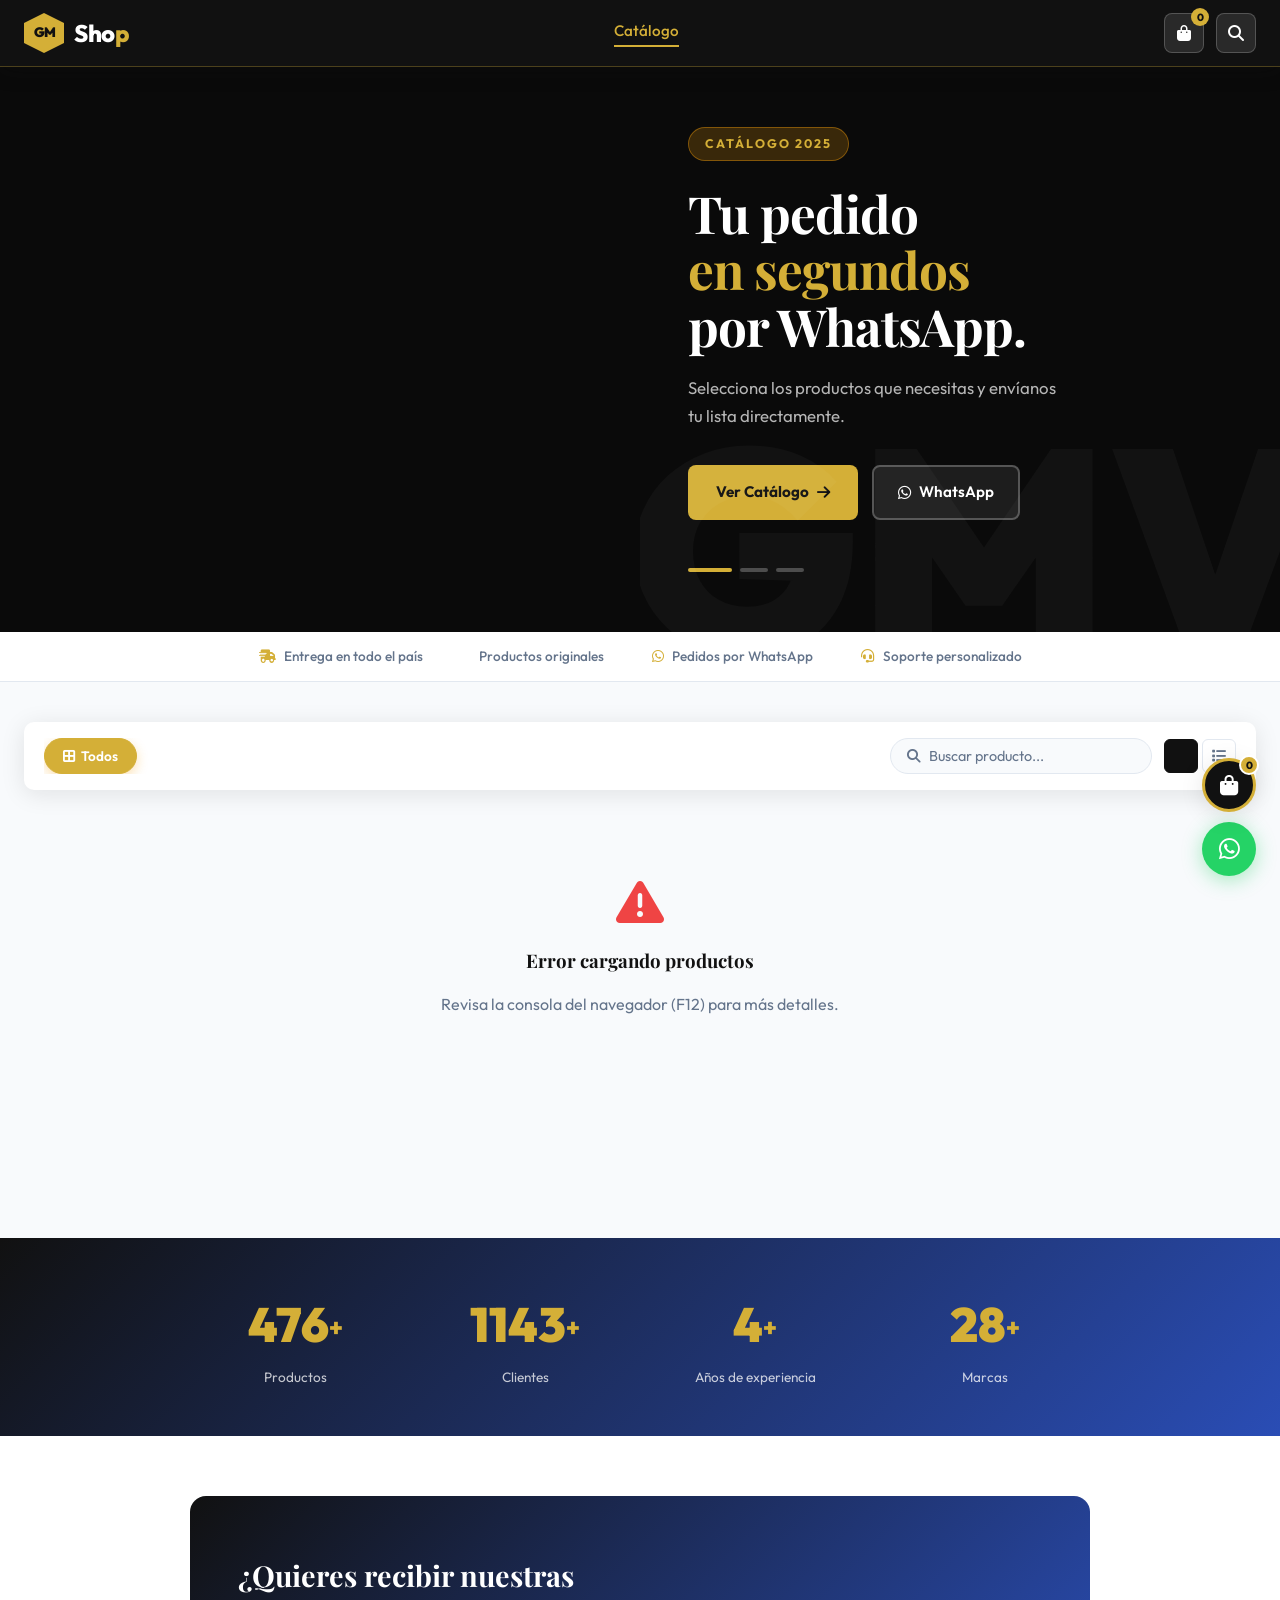
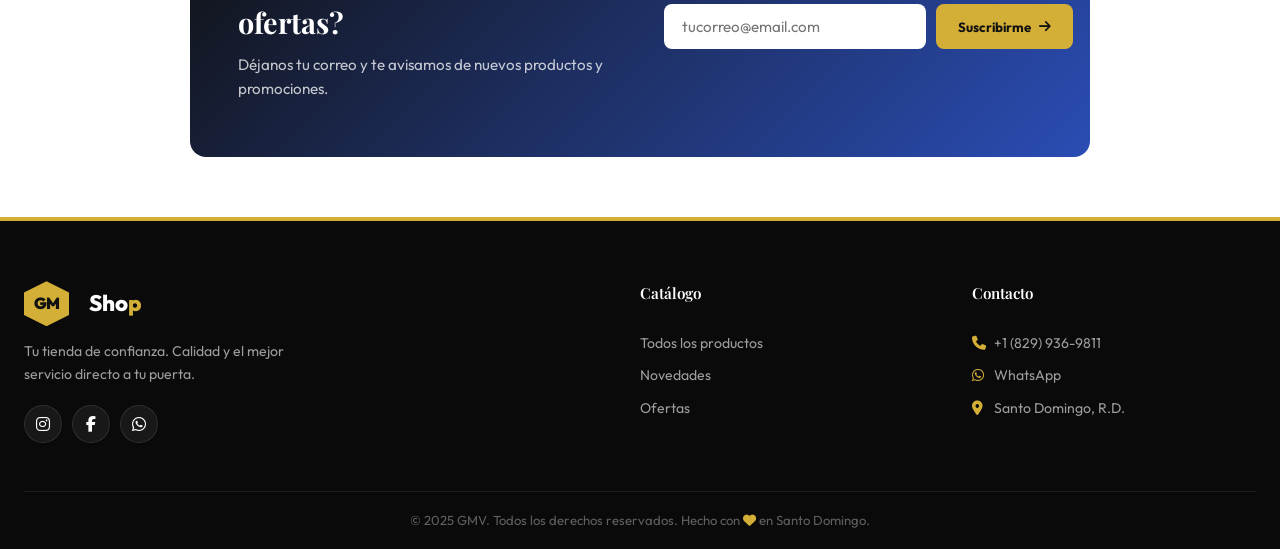
==== commit e8c127ed: "feat: implementar carrusel dinámico automático en hero section" ====
--- a/index.html
+++ b/index.html
@@ -51,8 +51,9 @@
   <!-- HERO SPLIT -->
   <section class="hero-split" id="inicio">
     <div class="hero-img-side">
-      <img src="https://images.unsplash.com/photo-1598440947619-2c35fc9aa908?w=900&auto=format&fit=crop&q=80"
-        alt="Productos GMV" loading="eager">
+      <div id="hero-slider" class="hero-slider">
+        <!-- Imágenes se cargan dinámicamente desde JS -->
+      </div>
       <div class="hero-img-overlay"></div>
     </div>
     <div class="hero-text-side">
--- a/assets/css/layout.css
+++ b/assets/css/layout.css
@@ -44,10 +44,14 @@
 
 /* HERO SPLIT */
 .hero-split{display:grid;grid-template-columns:1fr 1fr;min-height:60vh;}
-.hero-img-side{position:relative;overflow:hidden;}
-.hero-img-side img{width:100%;height:100%;object-fit:cover;display:block;}
-.hero-img-overlay{position:absolute;inset:0;
-  background:linear-gradient(to right,rgba(15,23,42,.2),rgba(15,23,42,.6));}
+.hero-img-side{position:relative;overflow:hidden;background:var(--s2);}
+.hero-slider{position:absolute;inset:0;z-index:1;}
+.hero-slide{position:absolute;inset:0;opacity:0;transition:opacity 1.5s ease,transform 10s ease;
+  background-size:cover;background-position:center;transform:scale(1.15);}
+.hero-slide.active{opacity:1;transform:scale(1);}
+.hero-img-overlay{position:absolute;inset:0;z-index:2;
+  background:linear-gradient(to right,var(--s2) 0%,transparent 50%),
+             linear-gradient(to top,var(--s2) 0%,transparent 20%);}
 .hero-text-side{background:var(--s2);display:flex;flex-direction:column;
   justify-content:center;padding:60px 48px;position:relative;overflow:hidden;}
 .hero-text-side::before{content:'GMV';position:absolute;right:-40px;bottom:-60px;
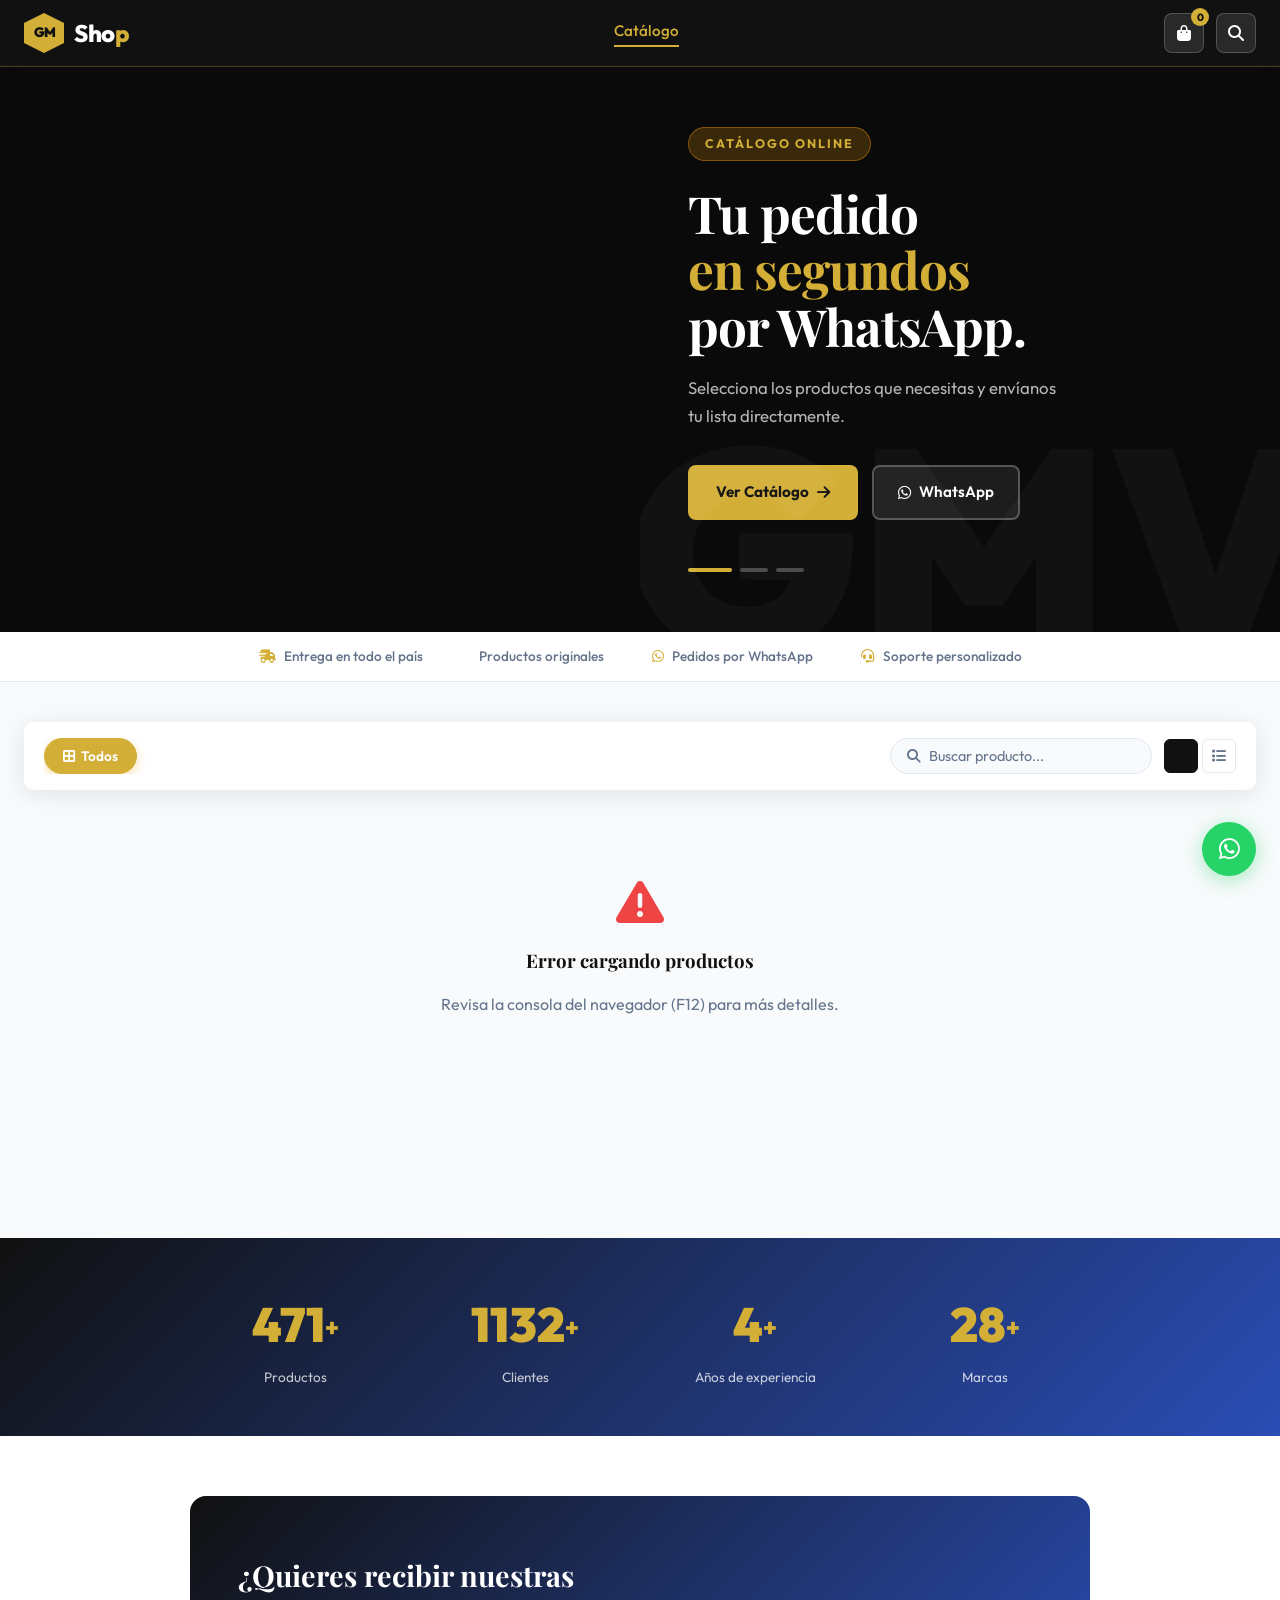
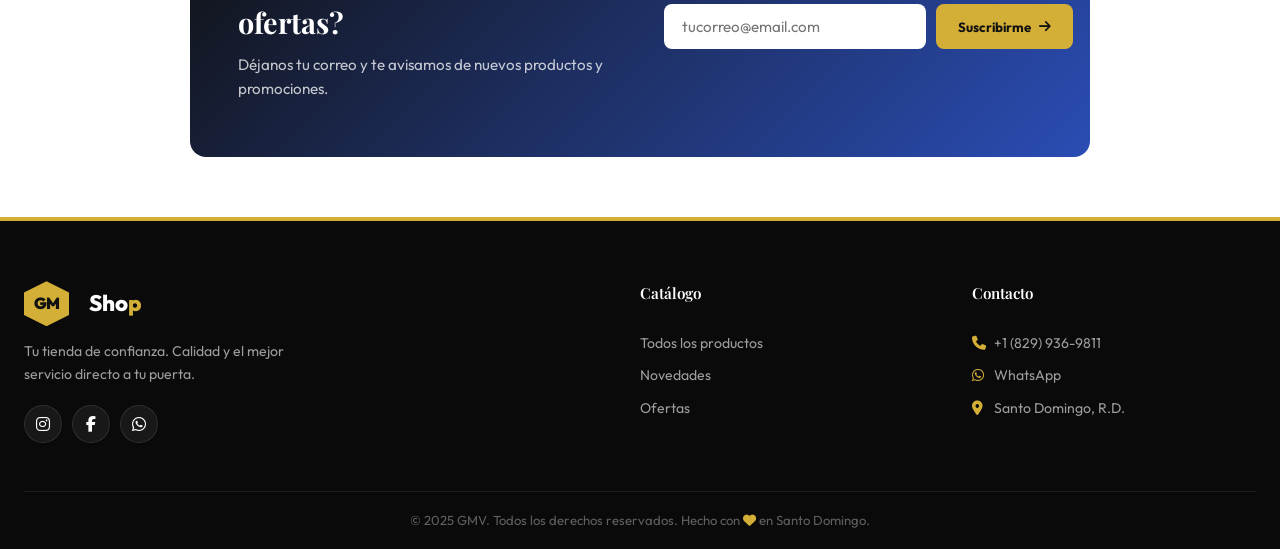
==== commit e672e0b7: "feat: update web manifest icons and add apple-touch-icon support" ====
--- a/index.html
+++ b/index.html
@@ -57,7 +57,7 @@
       <div class="hero-img-overlay"></div>
     </div>
     <div class="hero-text-side">
-      <span class="hero-eyebrow">Catálogo 2025</span>
+      <span class="hero-eyebrow">Catálogo Online</span>
       <h1 class="hero-heading">Tu pedido<br><span>en segundos</span><br>por WhatsApp.</h1>
       <p class="hero-sub">Selecciona los productos que necesitas y envíanos tu lista directamente.</p>
       <div class="hero-btns">
--- a/assets/css/layout.css
+++ b/assets/css/layout.css
@@ -217,7 +217,8 @@
 .fab-wa:hover{background:#128C7E;transform:scale(1.08);}
 .fab-cart{position:fixed;bottom:88px;right:24px;width:54px;height:54px;
   background:var(--s);color:var(--white);border-radius:50%;border:3px solid var(--p);
-  display:flex;align-items:center;justify-content:center;font-size:1.3rem;
+  display:none; /* Oculto en escritorio */
+  align-items:center;justify-content:center;font-size:1.3rem;
   z-index:900;box-shadow:var(--shadow);cursor:pointer;transition:.3s;}
 .fab-cart:hover{background:var(--p);color:var(--s);}
 .cart-badge{position:absolute;top:-6px;right:-6px;background:var(--p);color:var(--s);
@@ -312,6 +313,8 @@
   .hdr-nav.active{display:flex;}
   .hdr-nav a{padding:12px 0;border-bottom:1px solid rgba(255,255,255,.08);}
   .hdr-toggle{display:flex;}
+  .hdr-cart{display:none;}
+  .fab-cart{display:flex;}
   .products-grid{grid-template-columns:1fr 1fr;}
   .stats-inner{grid-template-columns:repeat(2,1fr);}
   .info-strip{gap:20px;}
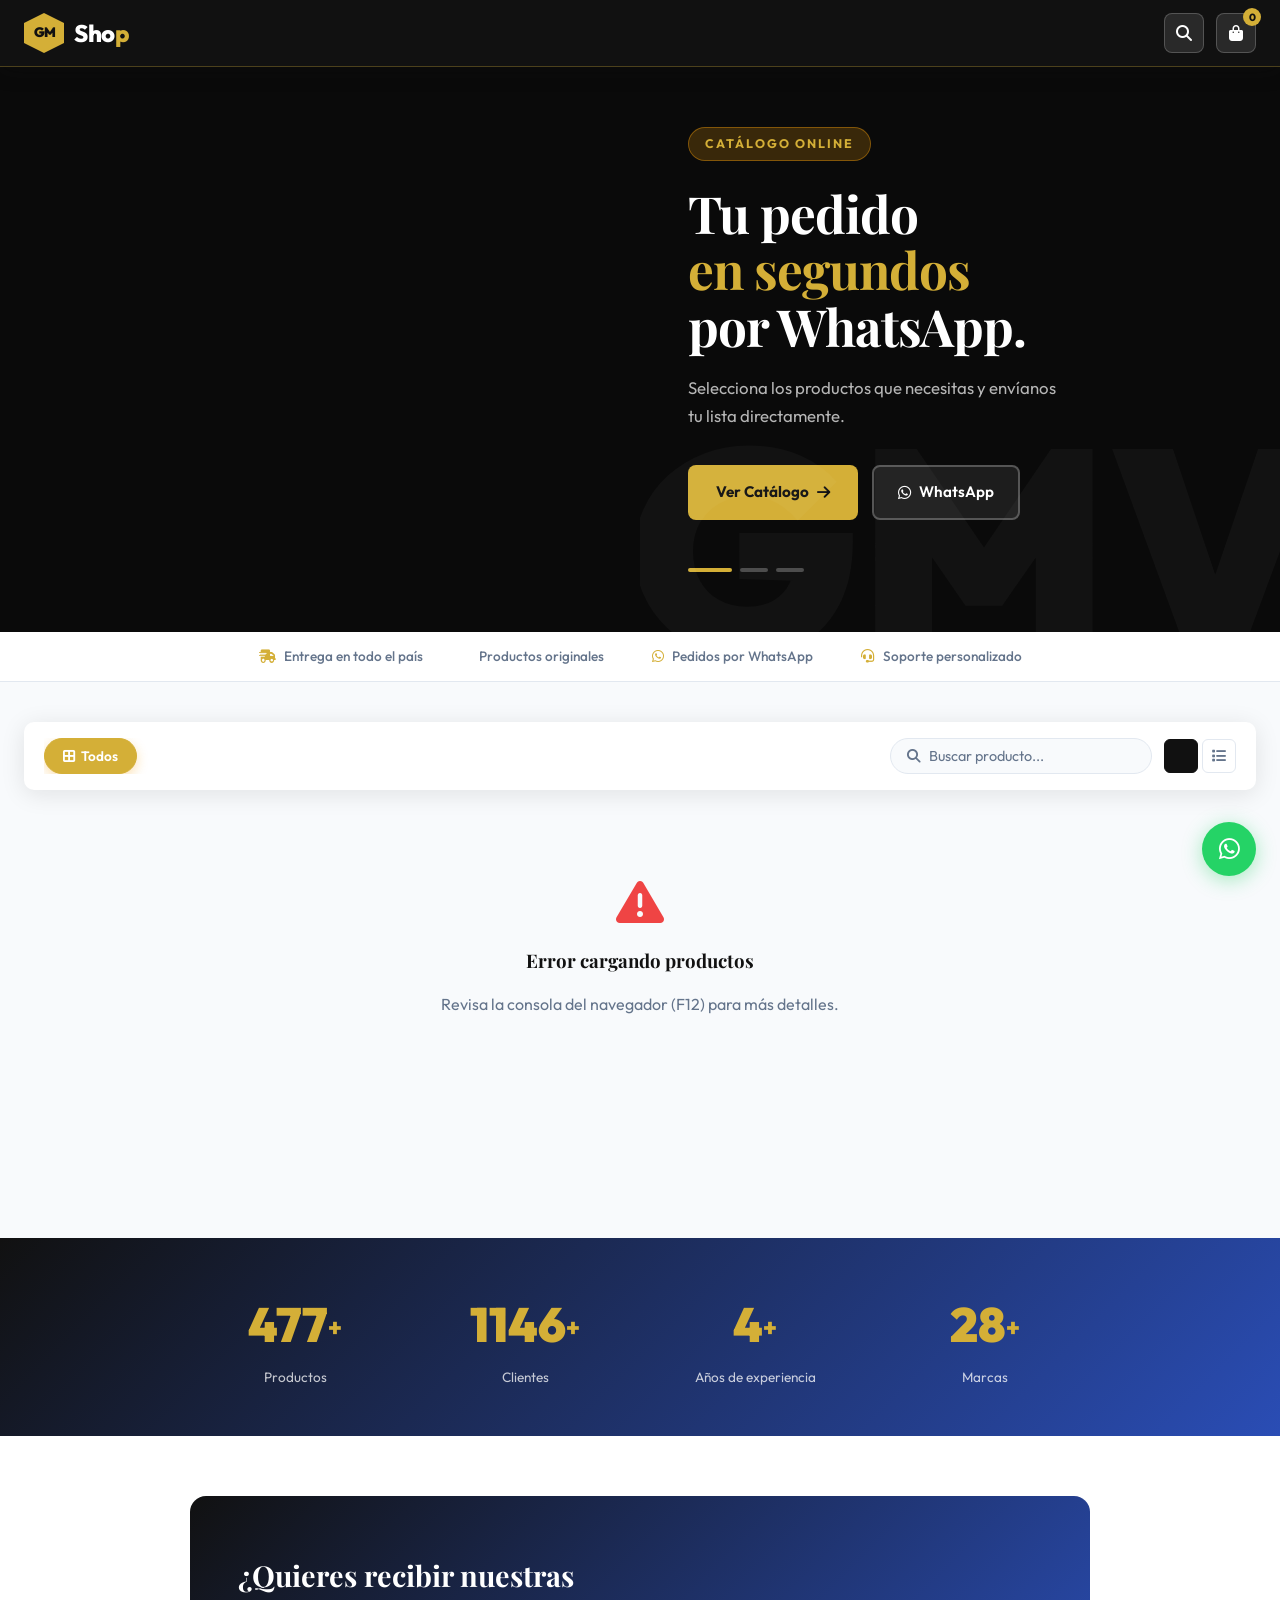
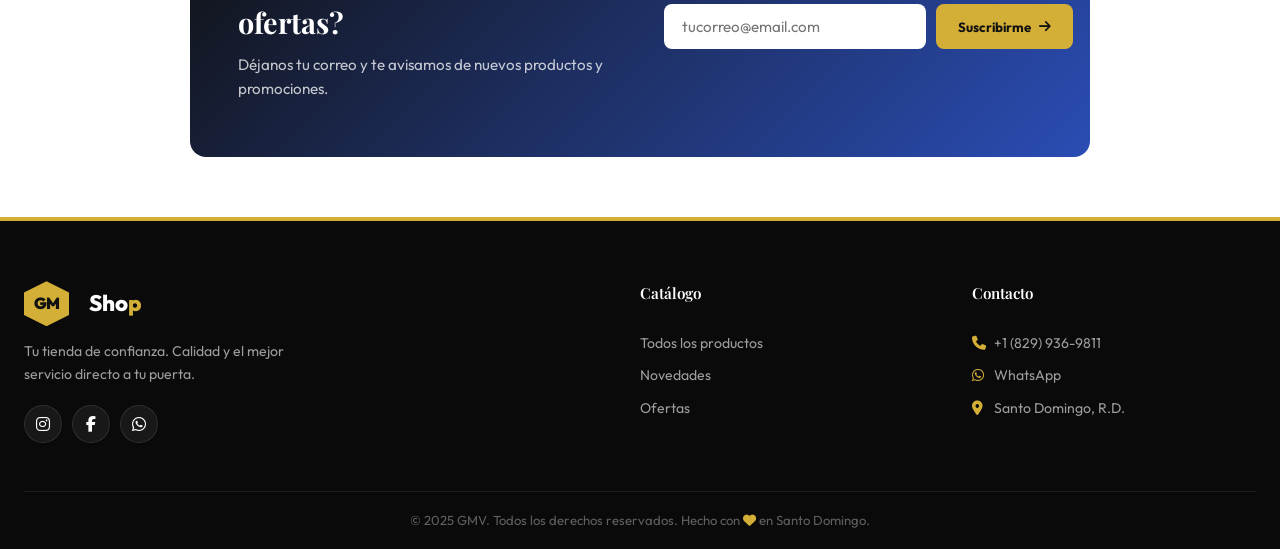
==== commit 86ed7244: "Ajustes layout mobile" ====
--- a/index.html
+++ b/index.html
@@ -30,19 +30,13 @@
         <div class="hex-icon">GM</div>
         <span class="hdr-brand">Sho<em>p</em></span>
       </a>
-      <nav class="hdr-nav" id="nav-menu">
-        <a href="#catalogo" class="active">Catálogo</a>
-      </nav>
       <div class="hdr-actions">
+        <button class="hdr-search-btn" aria-label="Buscar" onclick="document.getElementById('search-input').focus()">
+          <i class="fa-solid fa-magnifying-glass"></i>
+        </button>
         <button class="hdr-cart" id="cart-btn" aria-label="Ver carrito">
           <i class="fa-solid fa-bag-shopping"></i>
           <span id="cart-count">0</span>
-        </button>
-        <button class="hdr-search-btn" aria-label="Buscar">
-          <i class="fa-solid fa-magnifying-glass"></i>
-        </button>
-        <button class="hdr-toggle" id="mobile-toggle" aria-label="Menú">
-          <i class="fa-solid fa-bars"></i>
         </button>
       </div>
     </div>
@@ -195,10 +189,6 @@
   <a href="https://wa.me/18299369811" class="fab-wa" target="_blank" rel="noopener" aria-label="WhatsApp">
     <i class="fa-brands fa-whatsapp"></i>
   </a>
-  <button class="fab-cart" id="cart-float" aria-label="Ver carrito">
-    <i class="fa-solid fa-bag-shopping"></i>
-    <span class="cart-badge">0</span>
-  </button>
 
   <!-- CART MODAL -->
   <div class="overlay-modal" id="cart-modal" role="dialog" aria-modal="true">
--- a/assets/css/layout.css
+++ b/assets/css/layout.css
@@ -31,7 +31,7 @@
   background:var(--p);transition:.3s;}
 .hdr-nav a:hover,.hdr-nav a.active{color:var(--p);}
 .hdr-nav a:hover::after,.hdr-nav a.active::after{width:100%;}
-.hdr-actions{display:flex;align-items:center;gap:12px;flex-shrink:0;}
+.hdr-actions{display:flex;align-items:center;gap:12px;flex-shrink:0;margin-left:auto;}
 .hdr-cart,.hdr-search-btn{background:rgba(255,255,255,.1);border:1px solid rgba(255,255,255,.2);
   color:var(--white);border-radius:8px;width:40px;height:40px;cursor:pointer;
   display:flex;align-items:center;justify-content:center;font-size:1rem;
@@ -215,15 +215,6 @@
   display:flex;align-items:center;justify-content:center;font-size:1.5rem;
   z-index:900;box-shadow:0 4px 20px rgba(37,211,102,.4);transition:.3s;}
 .fab-wa:hover{background:#128C7E;transform:scale(1.08);}
-.fab-cart{position:fixed;bottom:88px;right:24px;width:54px;height:54px;
-  background:var(--s);color:var(--white);border-radius:50%;border:3px solid var(--p);
-  display:none; /* Oculto en escritorio */
-  align-items:center;justify-content:center;font-size:1.3rem;
-  z-index:900;box-shadow:var(--shadow);cursor:pointer;transition:.3s;}
-.fab-cart:hover{background:var(--p);color:var(--s);}
-.cart-badge{position:absolute;top:-6px;right:-6px;background:var(--p);color:var(--s);
-  width:20px;height:20px;border-radius:50%;font-size:.65rem;font-weight:800;
-  display:flex;align-items:center;justify-content:center;}
 
 /* MODALS */
 .overlay-modal{position:fixed;inset:0;background:rgba(0,0,0,.55);
@@ -297,8 +288,10 @@
 @media(max-width:1200px){.products-grid{grid-template-columns:repeat(3,1fr);}}
 @media(max-width:900px){
   .hero-split{grid-template-columns:1fr;min-height:auto;}
-  .hero-img-side{height:50vh;}
-  .hero-text-side{padding:48px 32px;}
+  .hero-img-side{height:40vh; min-height: 250px;}
+  .hero-text-side{padding:40px 24px;}
+  .hero-btns{flex-direction: column; width: 100%; margin-bottom: 24px;}
+  .btn-hero-primary, .btn-hero-ghost{width: 100%; justify-content: center;}
   .products-grid{grid-template-columns:repeat(2,1fr);}
   .stats-inner{grid-template-columns:repeat(2,1fr);}
   .modal-product{grid-template-columns:1fr;}
@@ -307,14 +300,7 @@
   .nl-inner{flex-direction:column;padding:40px 28px;}
 }
 @media(max-width:640px){
-  .hdr-nav{display:none;position:absolute;top:100%;left:0;right:0;
-    background:var(--s);flex-direction:column;padding:16px 24px;
-    gap:0;border-top:3px solid var(--p);}
-  .hdr-nav.active{display:flex;}
-  .hdr-nav a{padding:12px 0;border-bottom:1px solid rgba(255,255,255,.08);}
-  .hdr-toggle{display:flex;}
-  .hdr-cart{display:none;}
-  .fab-cart{display:flex;}
+  .hdr-nav{display:none;}
   .products-grid{grid-template-columns:1fr 1fr;}
   .stats-inner{grid-template-columns:repeat(2,1fr);}
   .info-strip{gap:20px;}
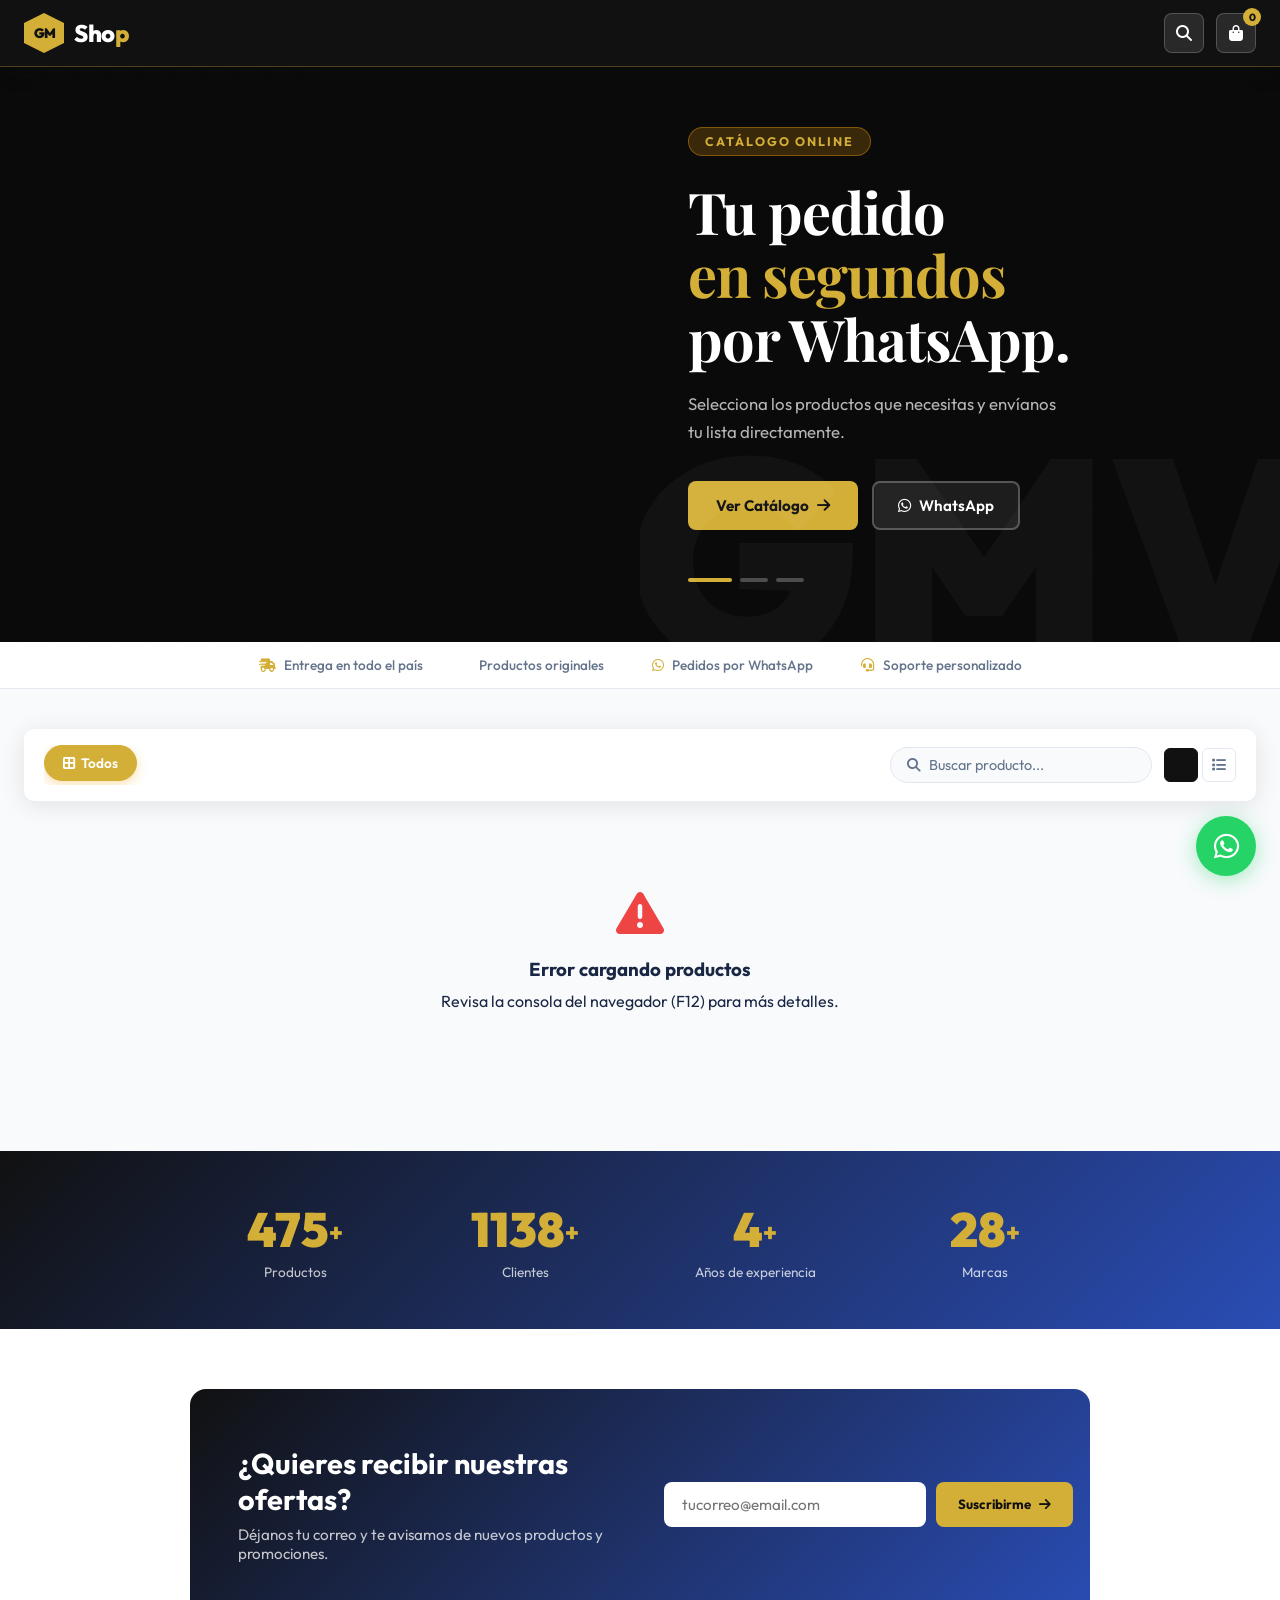
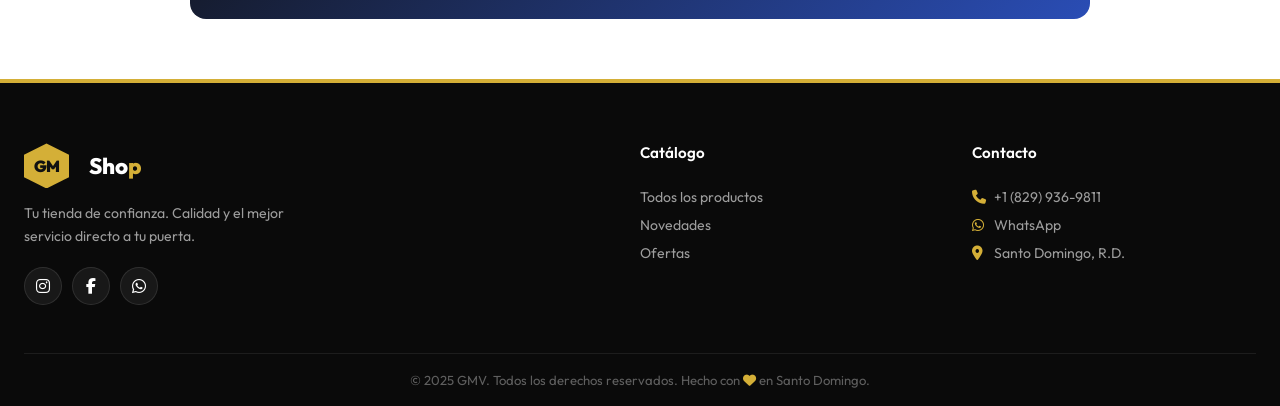
==== commit 4f289531: "fix: corregir scroll horizontal y visualizacion de categorias en moviles" ====
--- a/index.html
+++ b/index.html
@@ -16,8 +16,6 @@
     href="https://fonts.googleapis.com/css2?family=Outfit:wght@300;400;500;600;700&family=Playfair+Display:ital,wght@0,400;0,500;0,600;0,700;1,400;1,500;1,600;1,700&display=swap"
     rel="stylesheet">
   <link rel="stylesheet" href="https://cdnjs.cloudflare.com/ajax/libs/font-awesome/6.5.0/css/all.min.css">
-  <link rel="stylesheet" href="assets/css/style.css">
-  <link rel="stylesheet" href="assets/css/gmv-theme.css">
   <link rel="stylesheet" href="assets/css/layout.css">
 </head>
 
--- a/assets/css/layout.css
+++ b/assets/css/layout.css
@@ -6,7 +6,16 @@
   --r:10px;--shadow:0 4px 24px rgba(17,17,17,.10);
   --font:'Outfit',system-ui,sans-serif; --font-heading:'Playfair Display',serif;
 }
-body{font-family:var(--font);background:var(--bg);color:#1a2744;overflow-x:hidden;}
+html, body {
+  overflow-x: hidden;
+  width: 100%;
+  max-width: 100vw;
+}
+body {
+  font-family: var(--font);
+  background: var(--bg);
+  color: #1a2744;
+}
 a{text-decoration:none;color:inherit;}
 button{font-family:var(--font);}
 
@@ -59,7 +68,7 @@
 .hero-eyebrow{display:inline-block;background:rgba(245,158,11,.2);border:1px solid rgba(245,158,11,.4);
   color:var(--p);padding:6px 16px;border-radius:20px;font-size:.78rem;font-weight:700;
   letter-spacing:2px;text-transform:uppercase;margin-bottom:24px;width:fit-content;}
-.hero-heading{font-size:clamp(2.4rem,4vw,3.6rem);font-weight:700;font-family:var(--font-heading);color:var(--white);
+.hero-heading{font-size:clamp(2rem,6vw,3.6rem);font-weight:700;font-family:var(--font-heading);color:var(--white);
   line-height:1.1;margin-bottom:20px;letter-spacing:-1px;}
 .hero-heading span{color:var(--p);}
 .hero-sub{color:rgba(255,255,255,.7);font-size:1.05rem;margin-bottom:36px;
@@ -94,7 +103,9 @@
   gap:16px;padding:16px 20px;background:var(--white);border-radius:var(--r);
   box-shadow:var(--shadow);margin-bottom:28px;flex-wrap:wrap;}
 .filter-left{display:flex;gap:8px;overflow-x:auto;flex:1;
-  scrollbar-width:thin;scrollbar-color:var(--p) transparent;}
+  scrollbar-width:none; width: 100%; max-width: 100%; padding-bottom: 4px;}
+.filter-left::-webkit-scrollbar{display:none;}
+.filter-group{display:flex;gap:8px;flex-wrap:nowrap;}
 .filter-right{display:flex;align-items:center;gap:12px;flex-shrink:0;}
 .ftab{display:inline-flex;align-items:center;gap:6px;padding:8px 18px;
   border:1.5px solid var(--border);border-radius:50px;background:var(--white);
@@ -210,11 +221,11 @@
 .ftr-bottom i{color:var(--p);}
 
 /* FLOATING */
-.fab-wa{position:fixed;bottom:24px;right:24px;width:54px;height:54px;
+.fab-wa{position:fixed;bottom:24px;right:24px;width:60px;height:60px;
   background:#25D366;color:var(--white);border-radius:50%;
-  display:flex;align-items:center;justify-content:center;font-size:1.5rem;
+  display:flex;align-items:center;justify-content:center;font-size:1.8rem;
   z-index:900;box-shadow:0 4px 20px rgba(37,211,102,.4);transition:.3s;}
-.fab-wa:hover{background:#128C7E;transform:scale(1.08);}
+.fab-wa:hover{background:#128C7E;transform:scale(1.08) translateY(-4px);}
 
 /* MODALS */
 .overlay-modal{position:fixed;inset:0;background:rgba(0,0,0,.55);
@@ -301,10 +312,19 @@
 }
 @media(max-width:640px){
   .hdr-nav{display:none;}
-  .products-grid{grid-template-columns:1fr 1fr;}
-  .stats-inner{grid-template-columns:repeat(2,1fr);}
-  .info-strip{gap:20px;}
+  .products-grid{grid-template-columns:1fr 1fr; gap:12px;}
+  .stats-inner{grid-template-columns:repeat(2,1fr); gap:12px;}
+  .info-strip{gap:14px; padding: 12px 16px;}
   .filter-bar{flex-direction:column;align-items:stretch;}
-  .filter-right{justify-content:space-between;}
-}
-@media(max-width:400px){.products-grid{grid-template-columns:1fr;}}
+  .filter-right{justify-content:space-between; gap: 8px;}
+  .search-pill{min-width: 0; flex: 1; width: 100%;}
+  .search-pill input { width: 100%; }
+  .nl-form{flex-direction:column; min-width:0; width:100%;}
+  .nl-form button{width:100%; justify-content:center;}
+  .nl-text{min-width:0;}
+  .fab-wa{width: 56px; height: 56px; bottom: 20px; right: 20px; font-size: 1.6rem;}
+}
+@media(max-width:400px){
+  .products-grid{grid-template-columns:1fr;}
+  .stats-inner{grid-template-columns:1fr;}
+}
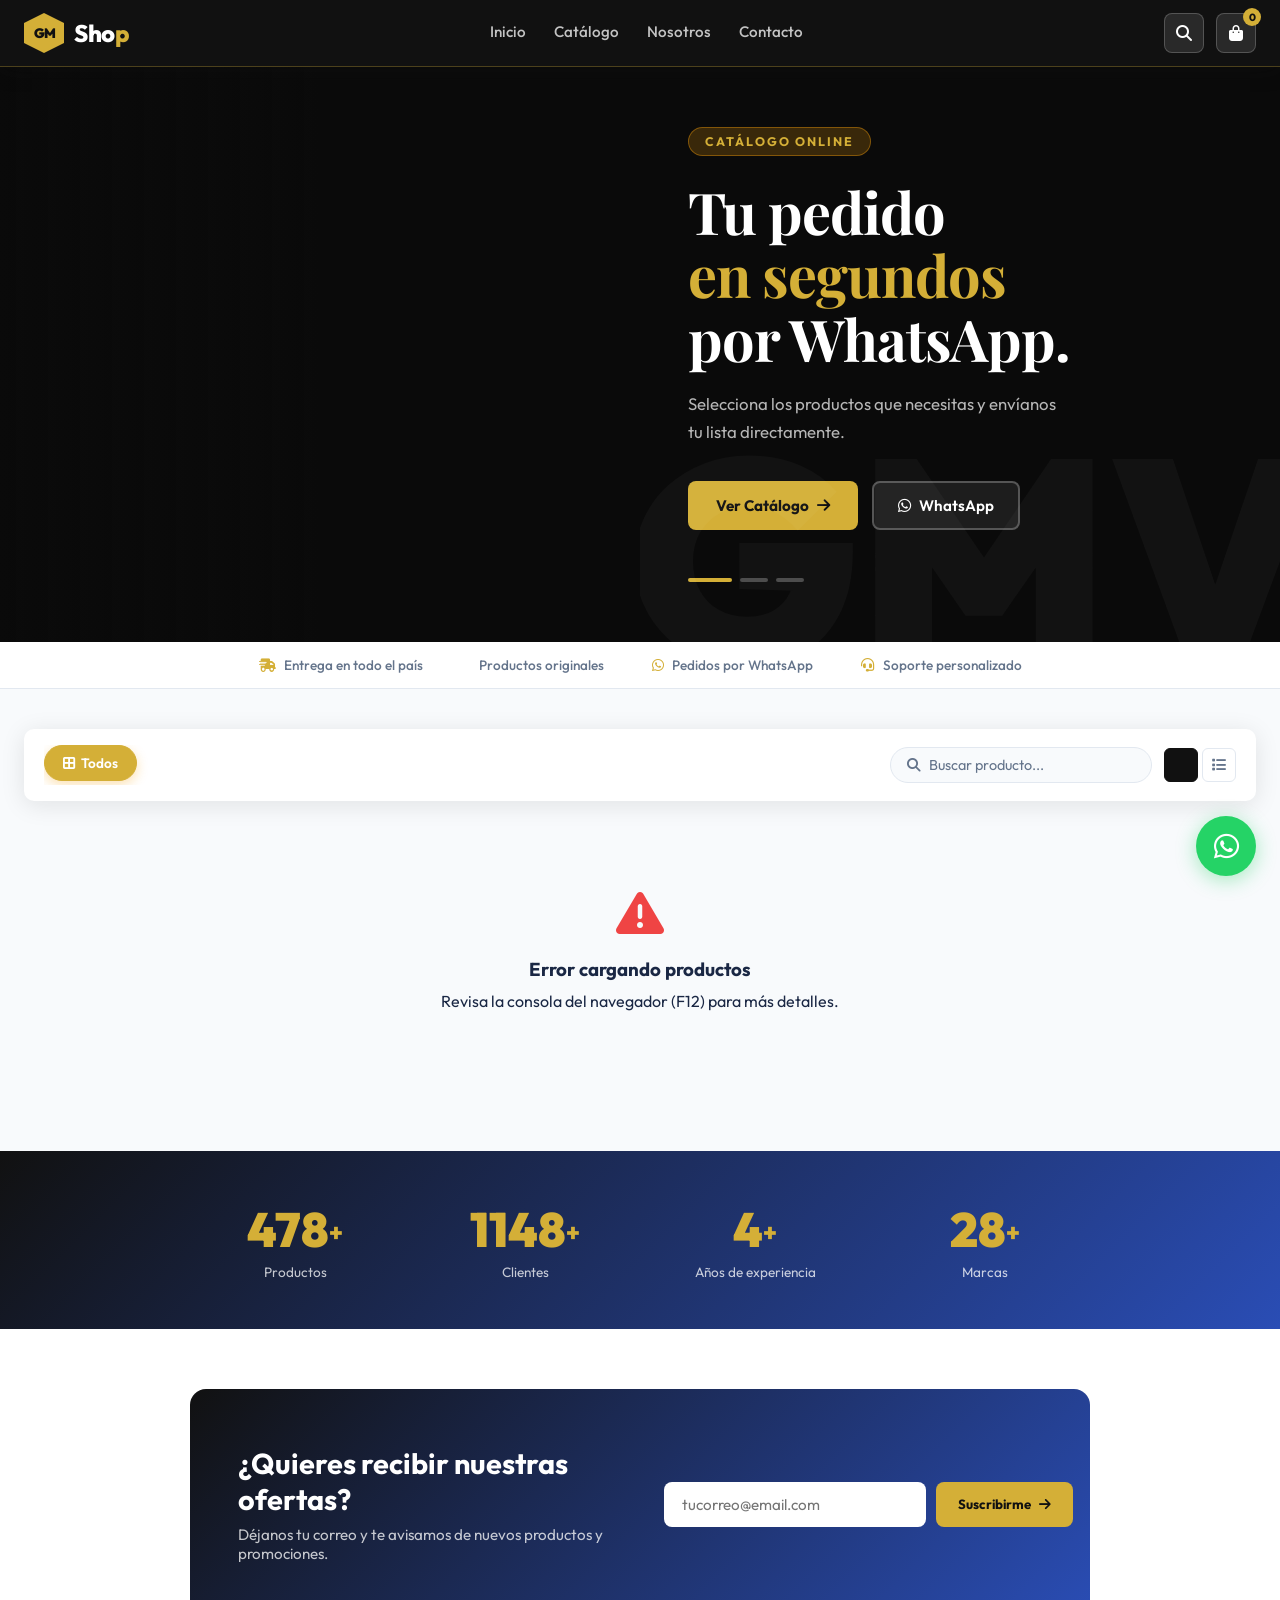
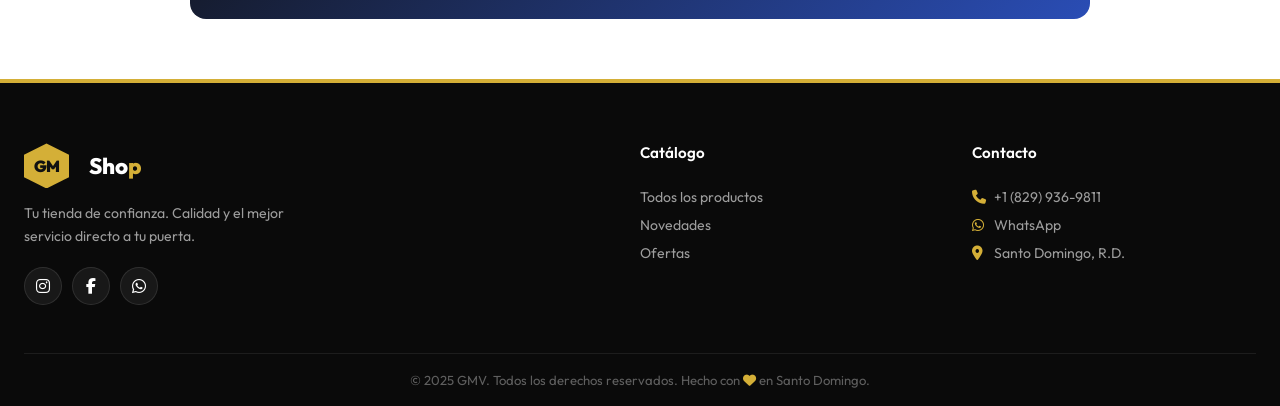
==== commit 0be70eb9: "fix(ui): disable forced dark mode and add floating mobile cart button" ====
--- a/index.html
+++ b/index.html
@@ -10,6 +10,7 @@
   <link rel="icon" type="image/png" href="assets/icons/favicon.png">
   <link rel="apple-touch-icon" href="assets/icons/icon-192.png">
   <link rel="manifest" href="site.webmanifest">
+  <meta name="color-scheme" content="only light">
   <link rel="preconnect" href="https://fonts.googleapis.com">
   <link rel="preconnect" href="https://fonts.gstatic.com" crossorigin>
   <link
@@ -28,6 +29,12 @@
         <div class="hex-icon">GM</div>
         <span class="hdr-brand">Sho<em>p</em></span>
       </a>
+      <nav class="hdr-nav" id="nav-menu">
+        <a href="#inicio">Inicio</a>
+        <a href="#catalogo">Catálogo</a>
+        <a href="#nosotros">Nosotros</a>
+        <a href="#contacto">Contacto</a>
+      </nav>
       <div class="hdr-actions">
         <button class="hdr-search-btn" aria-label="Buscar" onclick="document.getElementById('search-input').focus()">
           <i class="fa-solid fa-magnifying-glass"></i>
@@ -35,6 +42,9 @@
         <button class="hdr-cart" id="cart-btn" aria-label="Ver carrito">
           <i class="fa-solid fa-bag-shopping"></i>
           <span id="cart-count">0</span>
+        </button>
+        <button class="hdr-toggle" id="mobile-toggle" aria-label="Menú">
+          <i class="fa-solid fa-bars"></i>
         </button>
       </div>
     </div>
@@ -184,9 +194,15 @@
   </footer>
 
   <!-- FLOATING BTNS -->
-  <a href="https://wa.me/18299369811" class="fab-wa" target="_blank" rel="noopener" aria-label="WhatsApp">
-    <i class="fa-brands fa-whatsapp"></i>
-  </a>
+  <div class="floating-btns">
+    <button class="fab-cart" id="cart-float" aria-label="Ver carrito">
+      <i class="fa-solid fa-bag-shopping"></i>
+      <span class="cart-badge" id="cart-float-count">0</span>
+    </button>
+    <a href="https://wa.me/18299369811" class="fab-wa" target="_blank" rel="noopener" aria-label="WhatsApp">
+      <i class="fa-brands fa-whatsapp"></i>
+    </a>
+  </div>
 
   <!-- CART MODAL -->
   <div class="overlay-modal" id="cart-modal" role="dialog" aria-modal="true">
--- a/assets/css/layout.css
+++ b/assets/css/layout.css
@@ -221,11 +221,19 @@
 .ftr-bottom i{color:var(--p);}
 
 /* FLOATING */
-.fab-wa{position:fixed;bottom:24px;right:24px;width:60px;height:60px;
-  background:#25D366;color:var(--white);border-radius:50%;
+.floating-btns{display:flex;flex-direction:column;gap:12px;position:fixed;bottom:24px;right:24px;z-index:900;}
+.fab-wa{width:60px;height:60px;background:#25D366;color:var(--white);border-radius:50%;
   display:flex;align-items:center;justify-content:center;font-size:1.8rem;
-  z-index:900;box-shadow:0 4px 20px rgba(37,211,102,.4);transition:.3s;}
+  box-shadow:0 4px 20px rgba(37,211,102,.4);transition:.3s;}
 .fab-wa:hover{background:#128C7E;transform:scale(1.08) translateY(-4px);}
+
+.fab-cart{width:60px;height:60px;background:var(--s);color:var(--white);border-radius:50%;border:none;
+  display:none;align-items:center;justify-content:center;font-size:1.4rem;
+  box-shadow:0 4px 20px rgba(17,17,17,.4);transition:.3s;cursor:pointer;position:relative;}
+.fab-cart:hover{background:var(--p);color:var(--s);transform:scale(1.08) translateY(-4px);}
+.fab-cart .cart-badge{position:absolute;top:-2px;right:-2px;background:var(--p);color:var(--s);
+  width:22px;height:22px;border-radius:50%;font-size:.75rem;font-weight:800;
+  display:flex;align-items:center;justify-content:center; border:2px solid var(--white);}
 
 /* MODALS */
 .overlay-modal{position:fixed;inset:0;background:rgba(0,0,0,.55);
@@ -311,7 +319,16 @@
   .nl-inner{flex-direction:column;padding:40px 28px;}
 }
 @media(max-width:640px){
-  .hdr-nav{display:none;}
+  .hdr-toggle{display:flex; align-items:center;}
+  .hdr-nav{
+    position:absolute; top:100%; left:0; width:100%; background:var(--s);
+    flex-direction:column; padding:0 24px; height:0; overflow:hidden;
+    transition:0.3s ease; gap:16px; align-items:flex-start;
+  }
+  .hdr-nav.active{
+    height:auto; padding:20px 24px; border-bottom:1px solid rgba(212,175,55,0.3);
+    box-shadow:0 10px 20px rgba(0,0,0,0.3); display:flex;
+  }
   .products-grid{grid-template-columns:1fr 1fr; gap:12px;}
   .stats-inner{grid-template-columns:repeat(2,1fr); gap:12px;}
   .info-strip{gap:14px; padding: 12px 16px;}
@@ -322,7 +339,9 @@
   .nl-form{flex-direction:column; min-width:0; width:100%;}
   .nl-form button{width:100%; justify-content:center;}
   .nl-text{min-width:0;}
-  .fab-wa{width: 56px; height: 56px; bottom: 20px; right: 20px; font-size: 1.6rem;}
+  .floating-btns{bottom: 20px; right: 20px; gap: 10px;}
+  .fab-wa{width: 56px; height: 56px; font-size: 1.6rem;}
+  .fab-cart{width: 56px; height: 56px; font-size: 1.3rem; display:flex;}
 }
 @media(max-width:400px){
   .products-grid{grid-template-columns:1fr;}
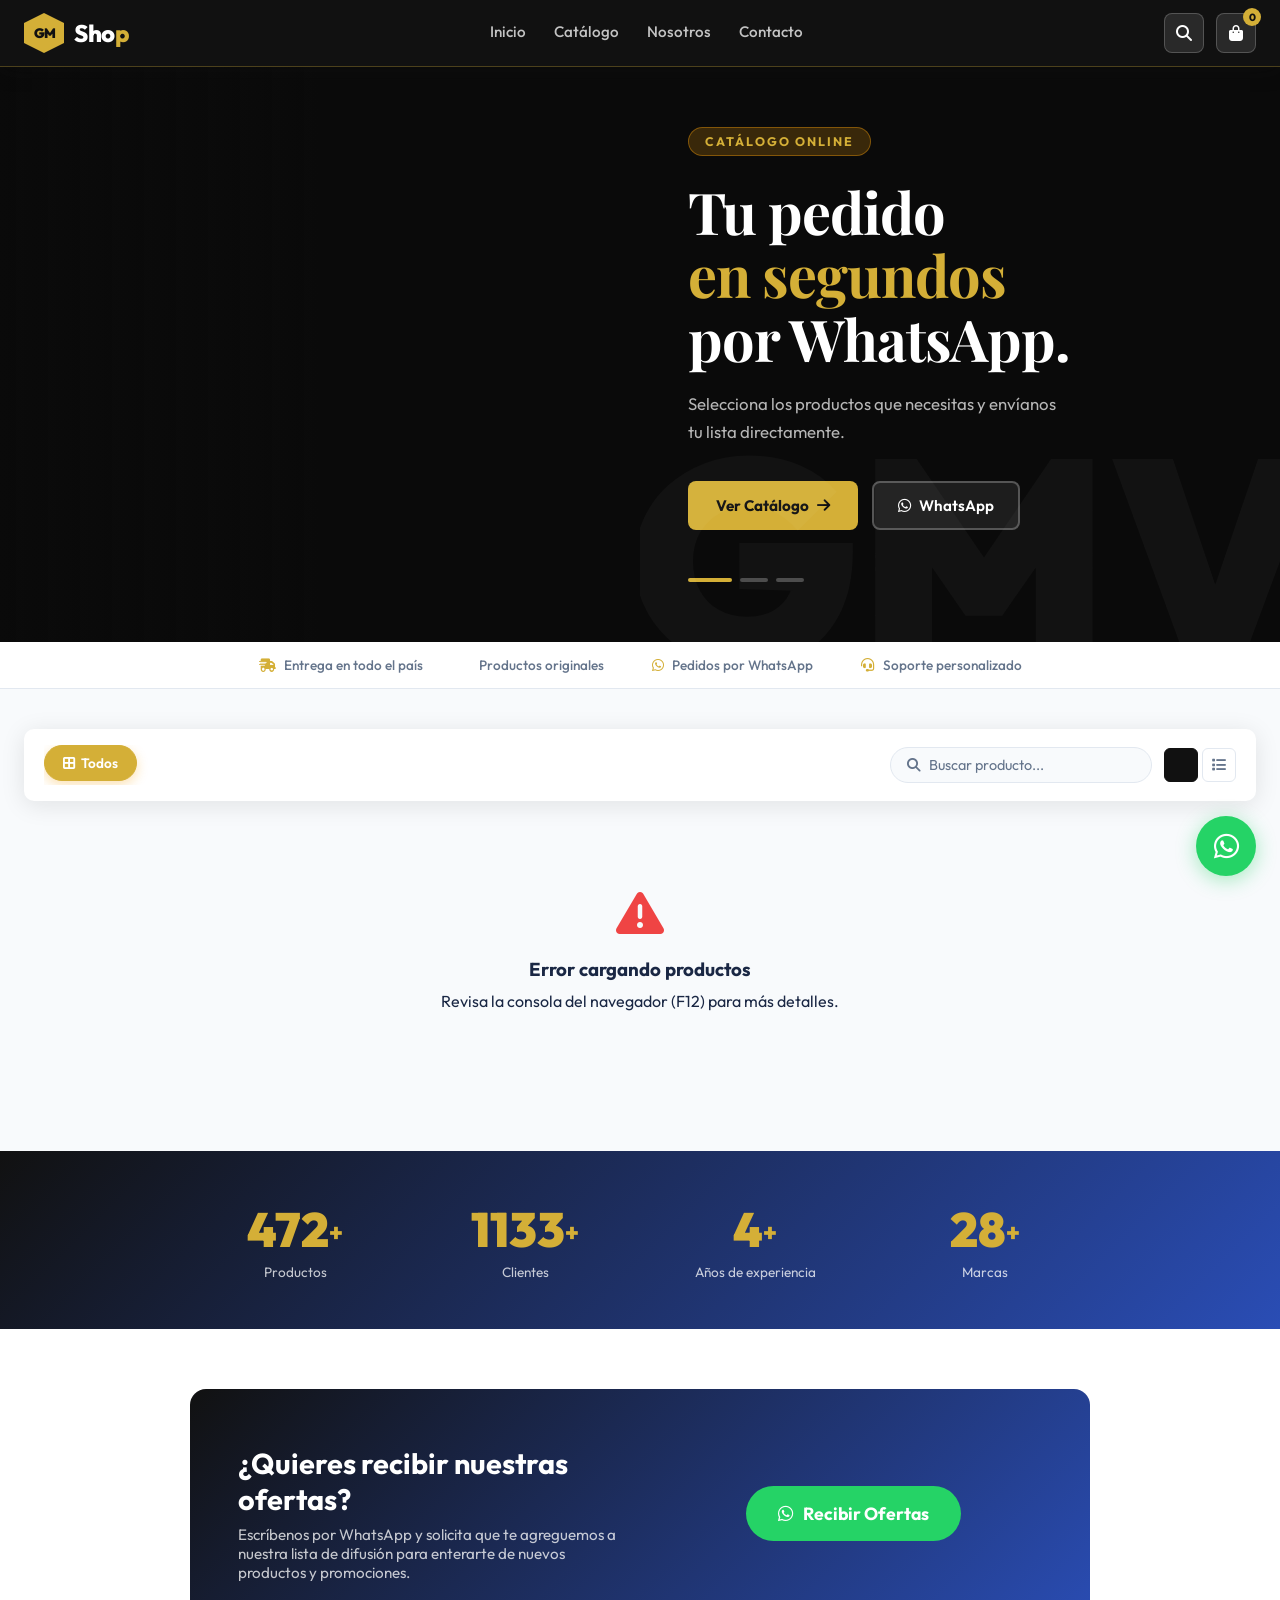
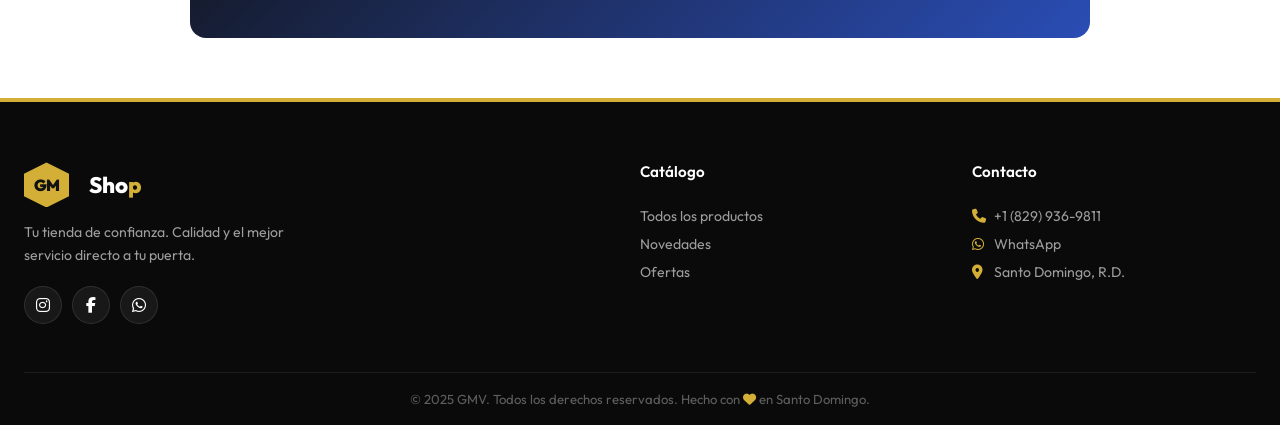
==== commit 5238149c: "UI: Reemplazar newsletter de correo por botón de suscripción vía WhatsApp" ====
--- a/index.html
+++ b/index.html
@@ -146,17 +146,18 @@
     </div>
   </section>
 
-  <!-- NEWSLETTER -->
+  <!-- WHATSAPP SUBSCRIPTION -->
   <section class="nl-section" id="contacto">
     <div class="nl-inner">
       <div class="nl-text">
         <h2>¿Quieres recibir nuestras ofertas?</h2>
-        <p>Déjanos tu correo y te avisamos de nuevos productos y promociones.</p>
-      </div>
-      <form class="nl-form">
-        <input type="email" placeholder="tucorreo@email.com" required>
-        <button type="submit">Suscribirme <i class="fa-solid fa-arrow-right"></i></button>
-      </form>
+        <p>Escríbenos por WhatsApp y solicita que te agreguemos a nuestra lista de difusión para enterarte de nuevos productos y promociones.</p>
+      </div>
+      <div class="nl-action" style="flex: 1; display: flex; justify-content: center; align-items: center; min-width: 220px;">
+        <a href="https://wa.me/18299369811?text=%C2%A1Hola%20GMV!%20Quiero%20suscribirme%20para%20recibir%20sus%20ofertas%20y%20novedades%20por%20WhatsApp." target="_blank" rel="noopener" class="btn-checkout" style="width: auto; padding: 16px 32px; font-size: 1.1rem; text-decoration: none; border-radius: 50px;">
+          <i class="fa-brands fa-whatsapp"></i> Recibir Ofertas
+        </a>
+      </div>
     </div>
   </section>
 
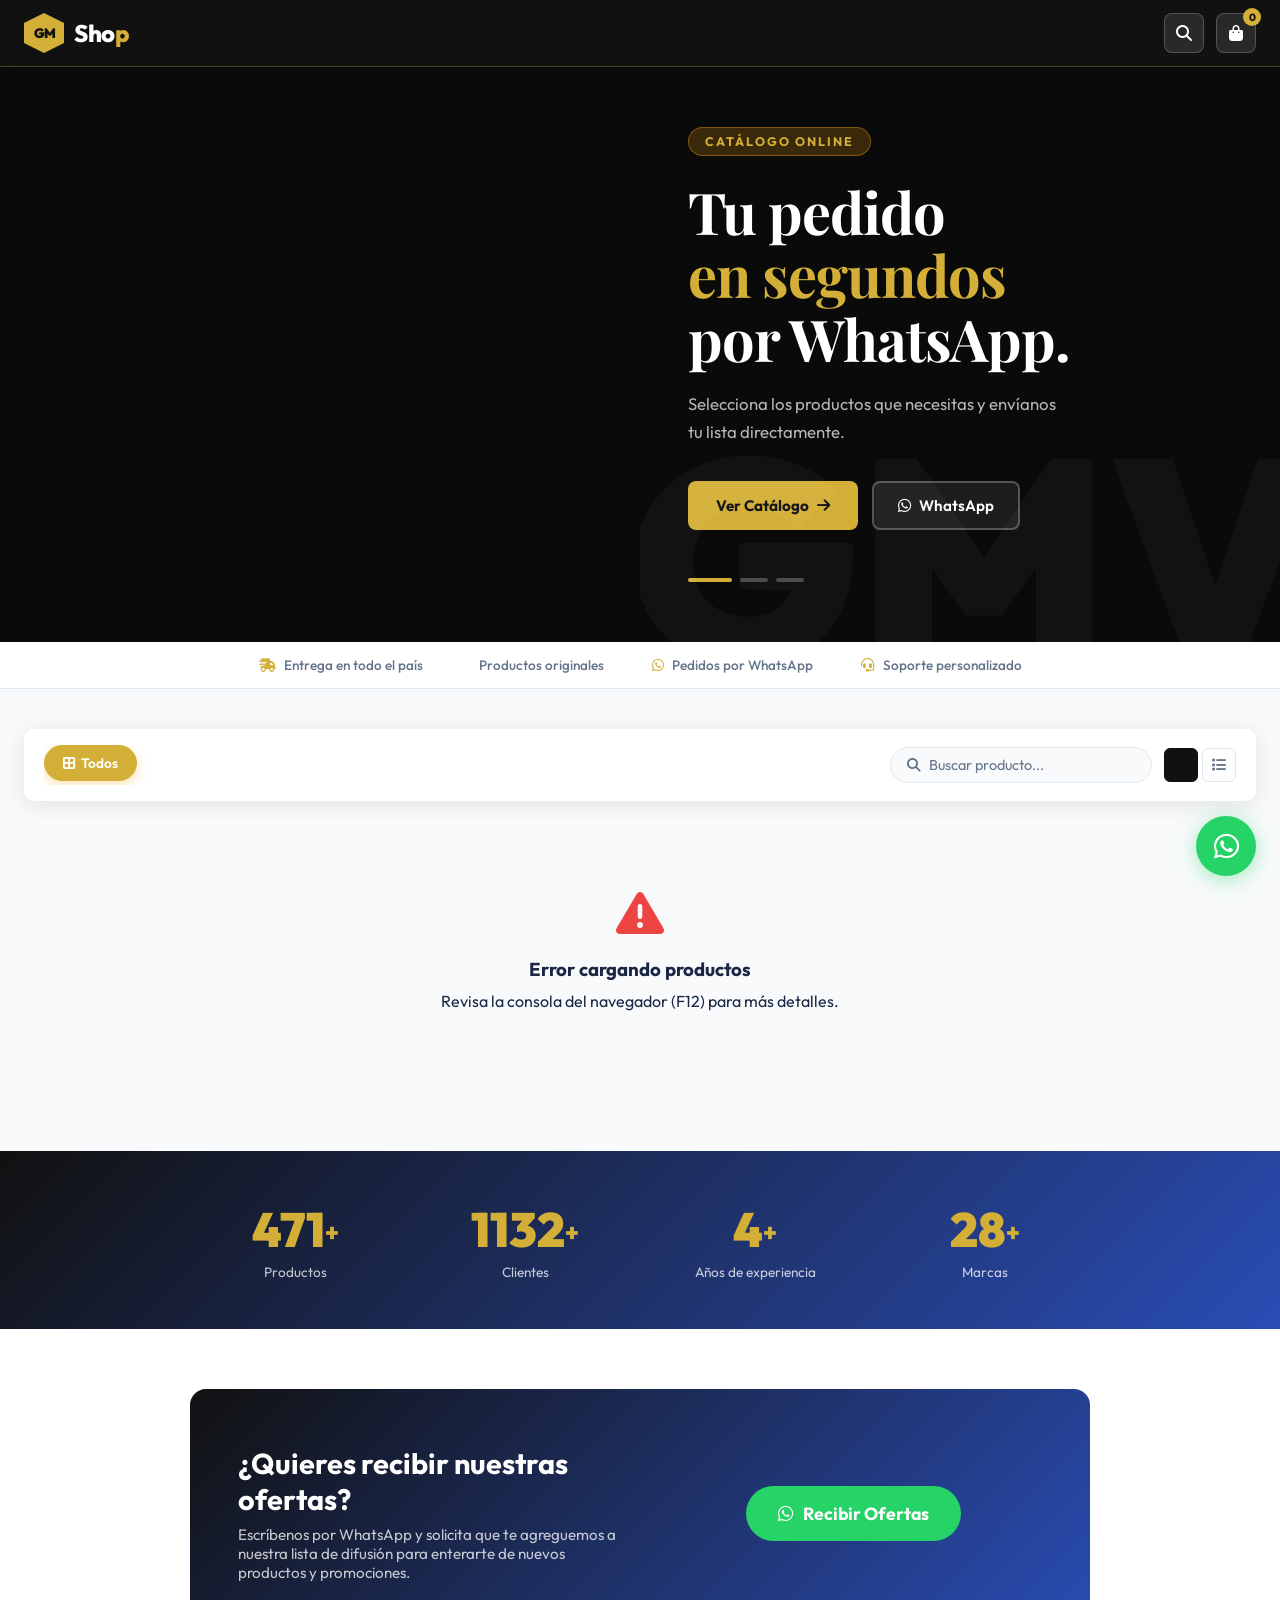
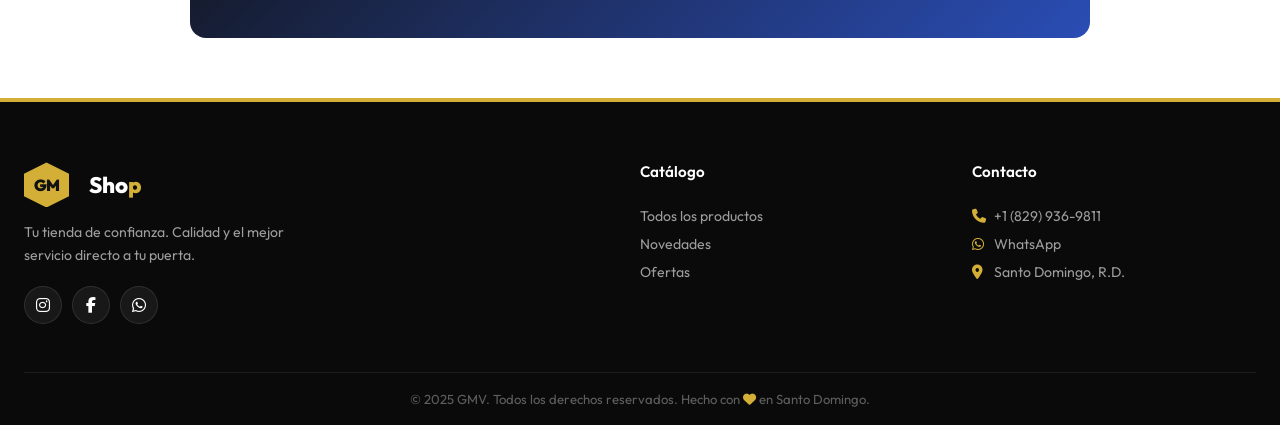
==== commit c28cc603: "UI: Remover menú de navegación del encabezado" ====
--- a/index.html
+++ b/index.html
@@ -30,10 +30,7 @@
         <span class="hdr-brand">Sho<em>p</em></span>
       </a>
       <nav class="hdr-nav" id="nav-menu">
-        <a href="#inicio">Inicio</a>
-        <a href="#catalogo">Catálogo</a>
-        <a href="#nosotros">Nosotros</a>
-        <a href="#contacto">Contacto</a>
+        <!-- Enlaces removidos por solicitud -->
       </nav>
       <div class="hdr-actions">
         <button class="hdr-search-btn" aria-label="Buscar" onclick="document.getElementById('search-input').focus()">
